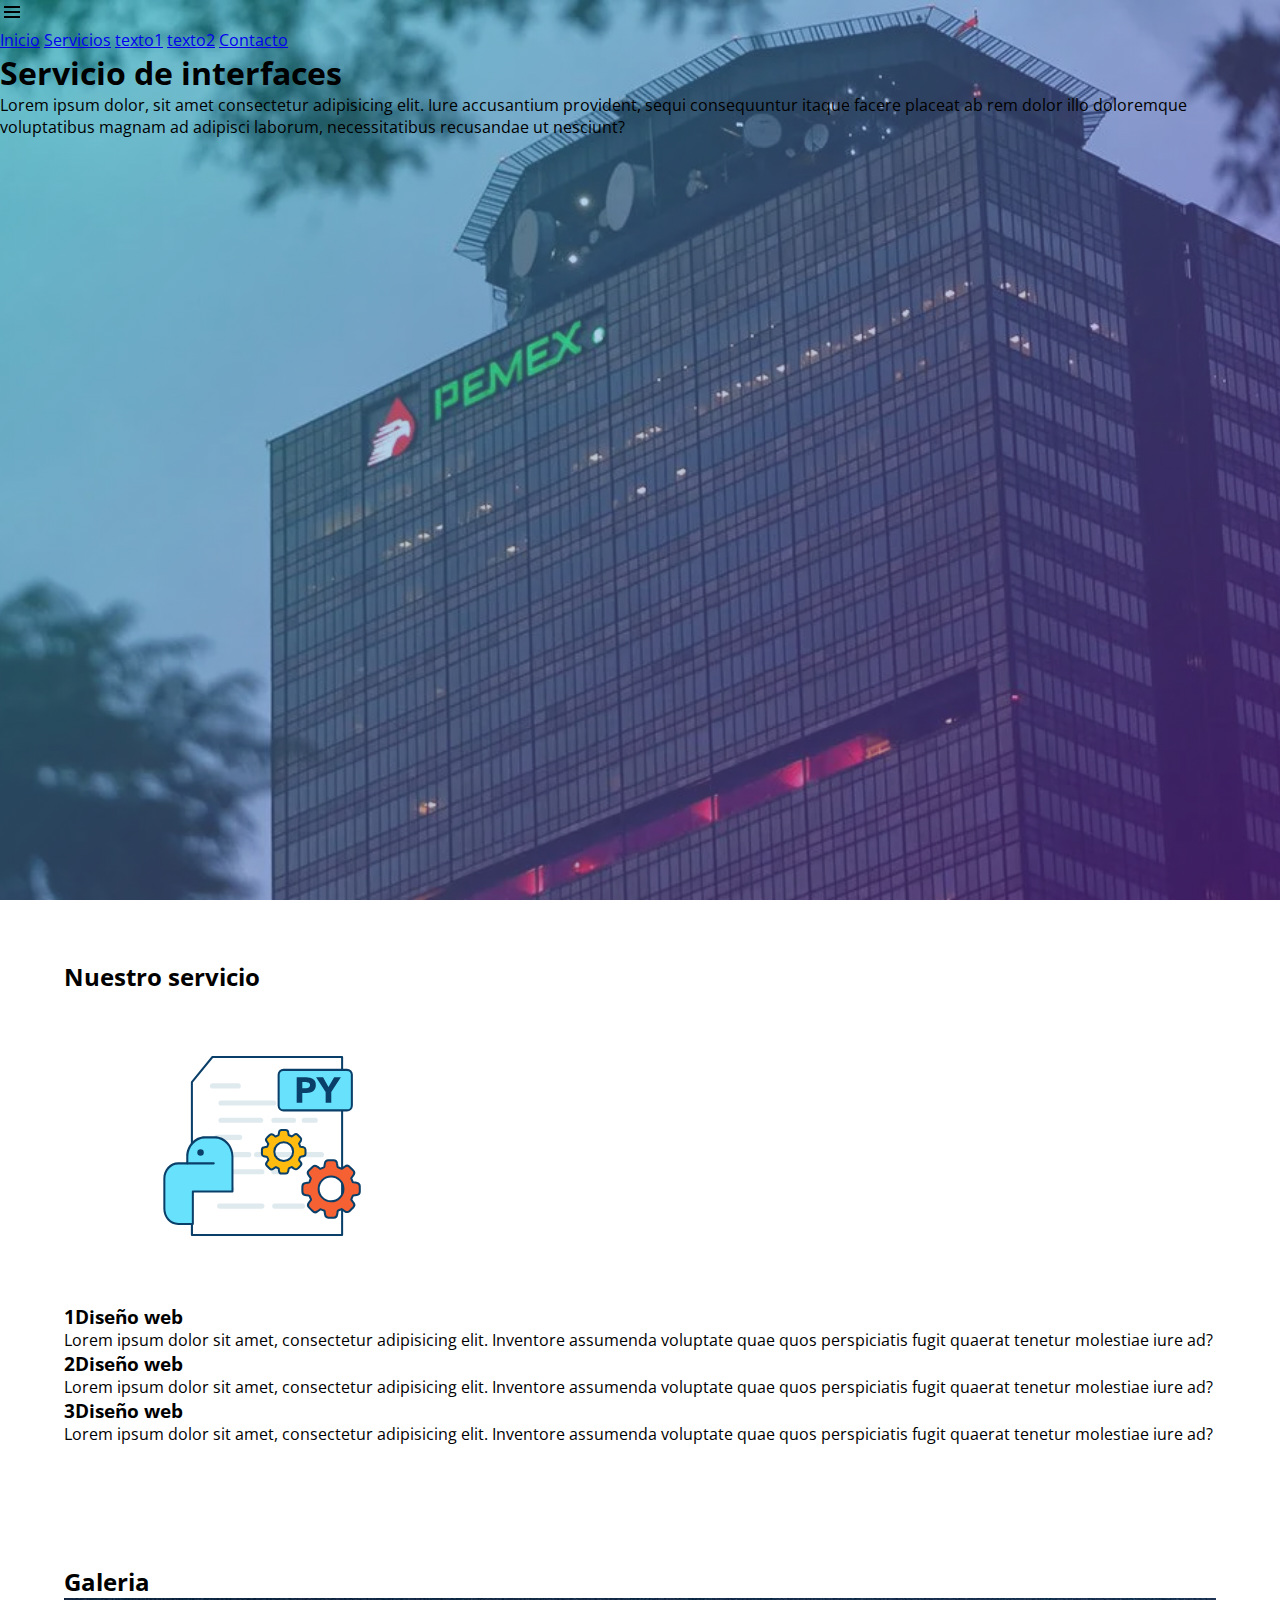
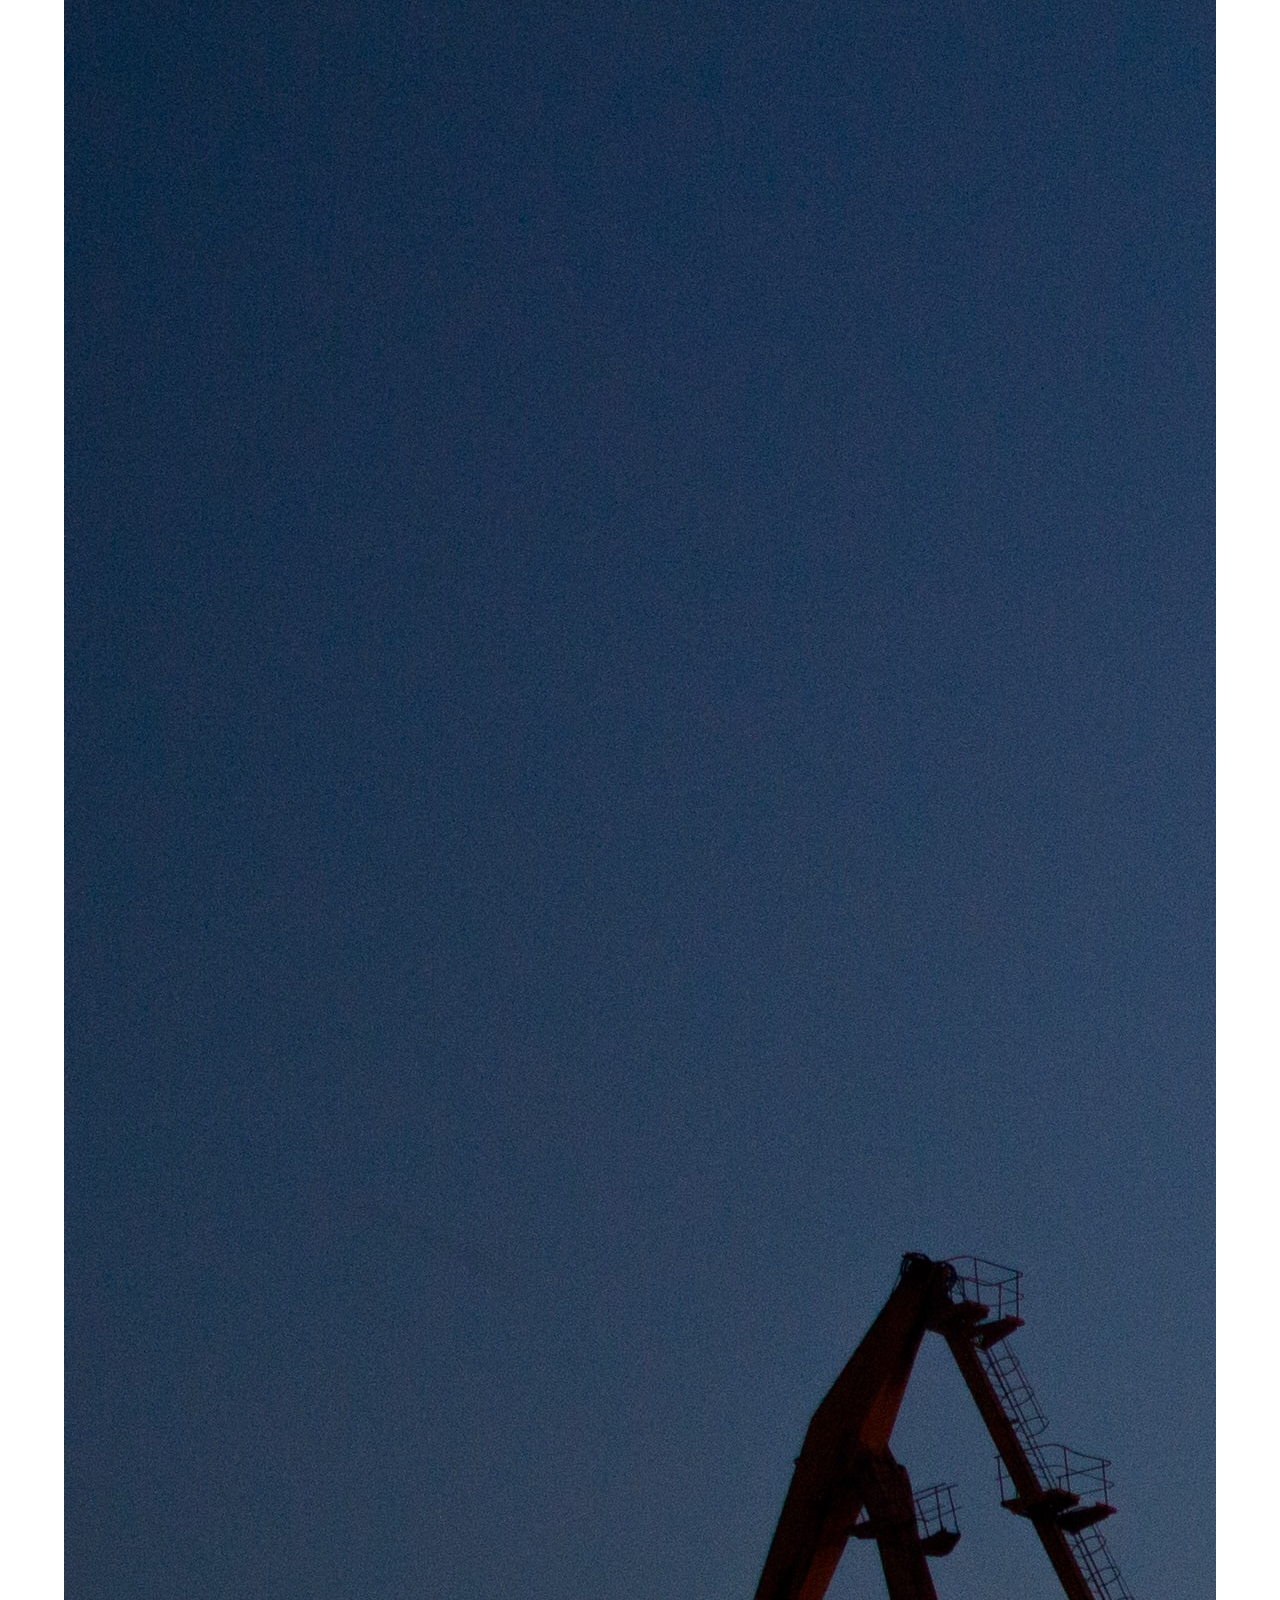
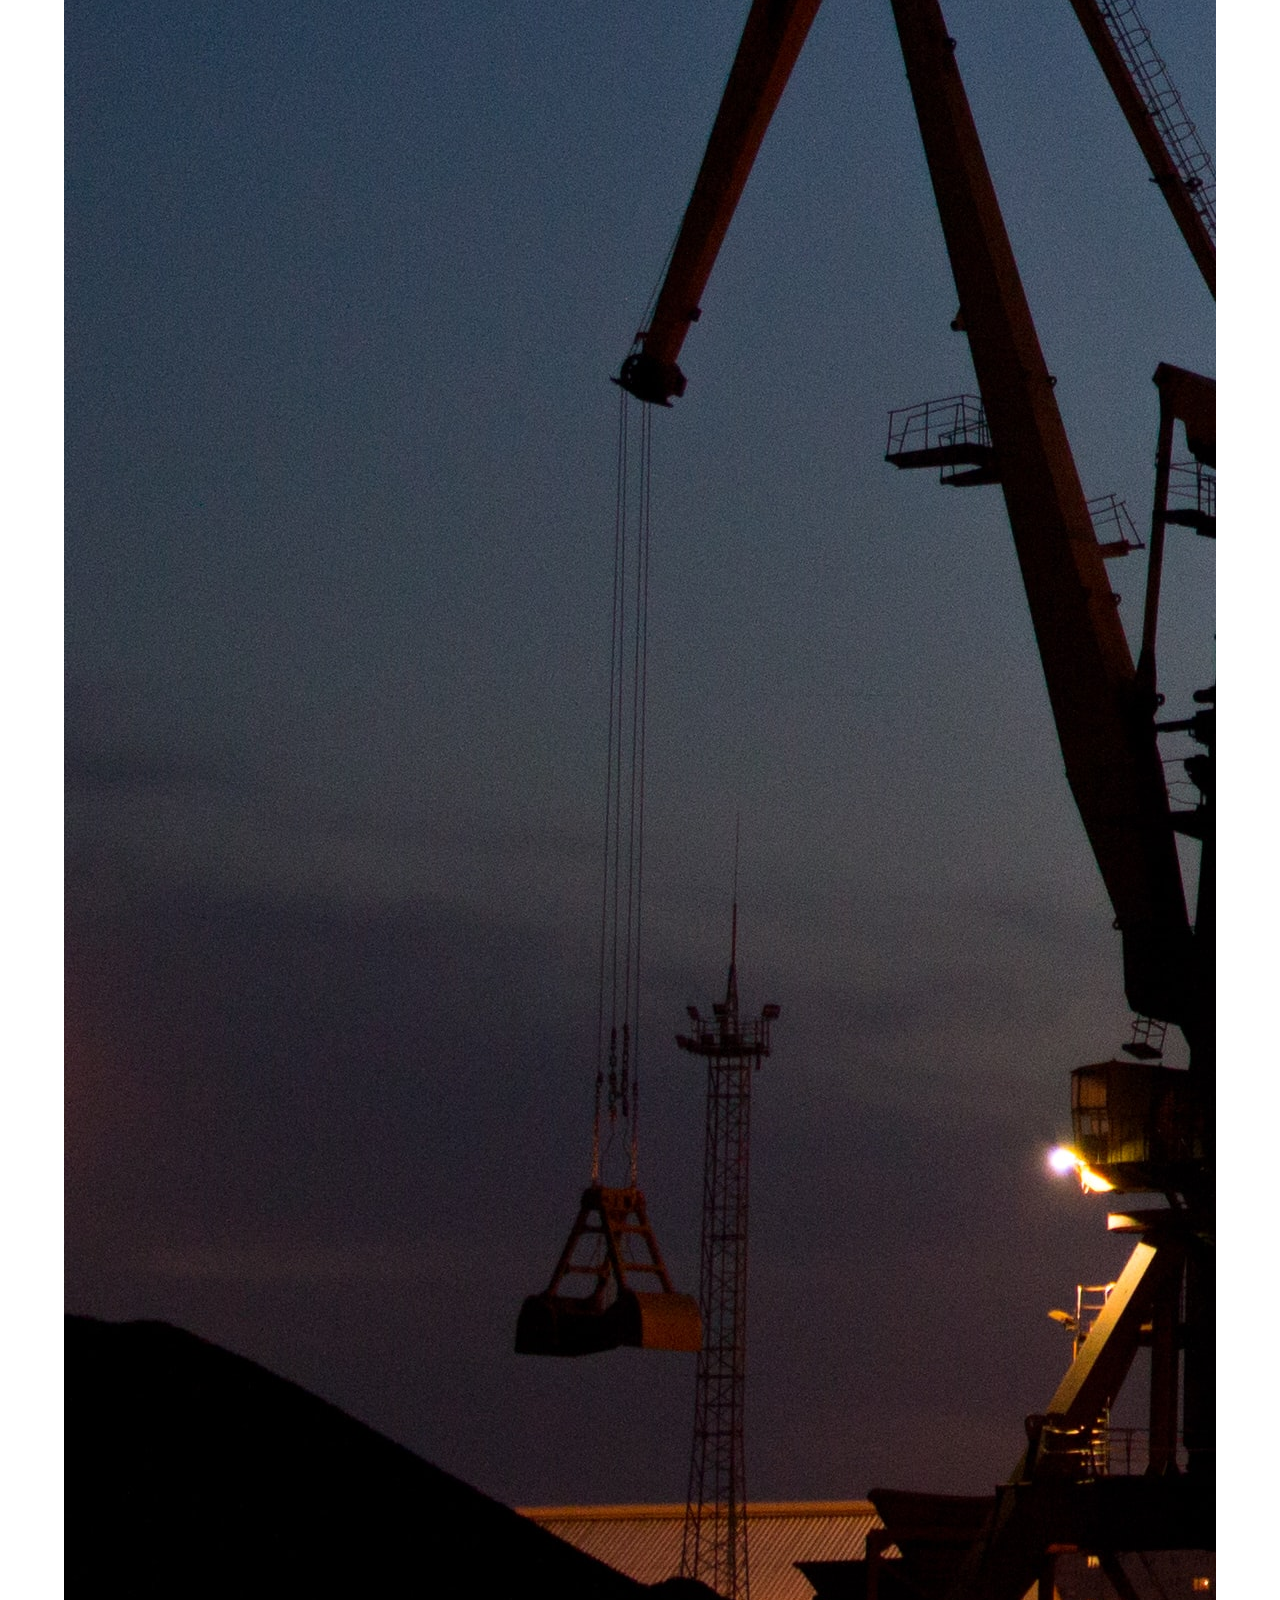
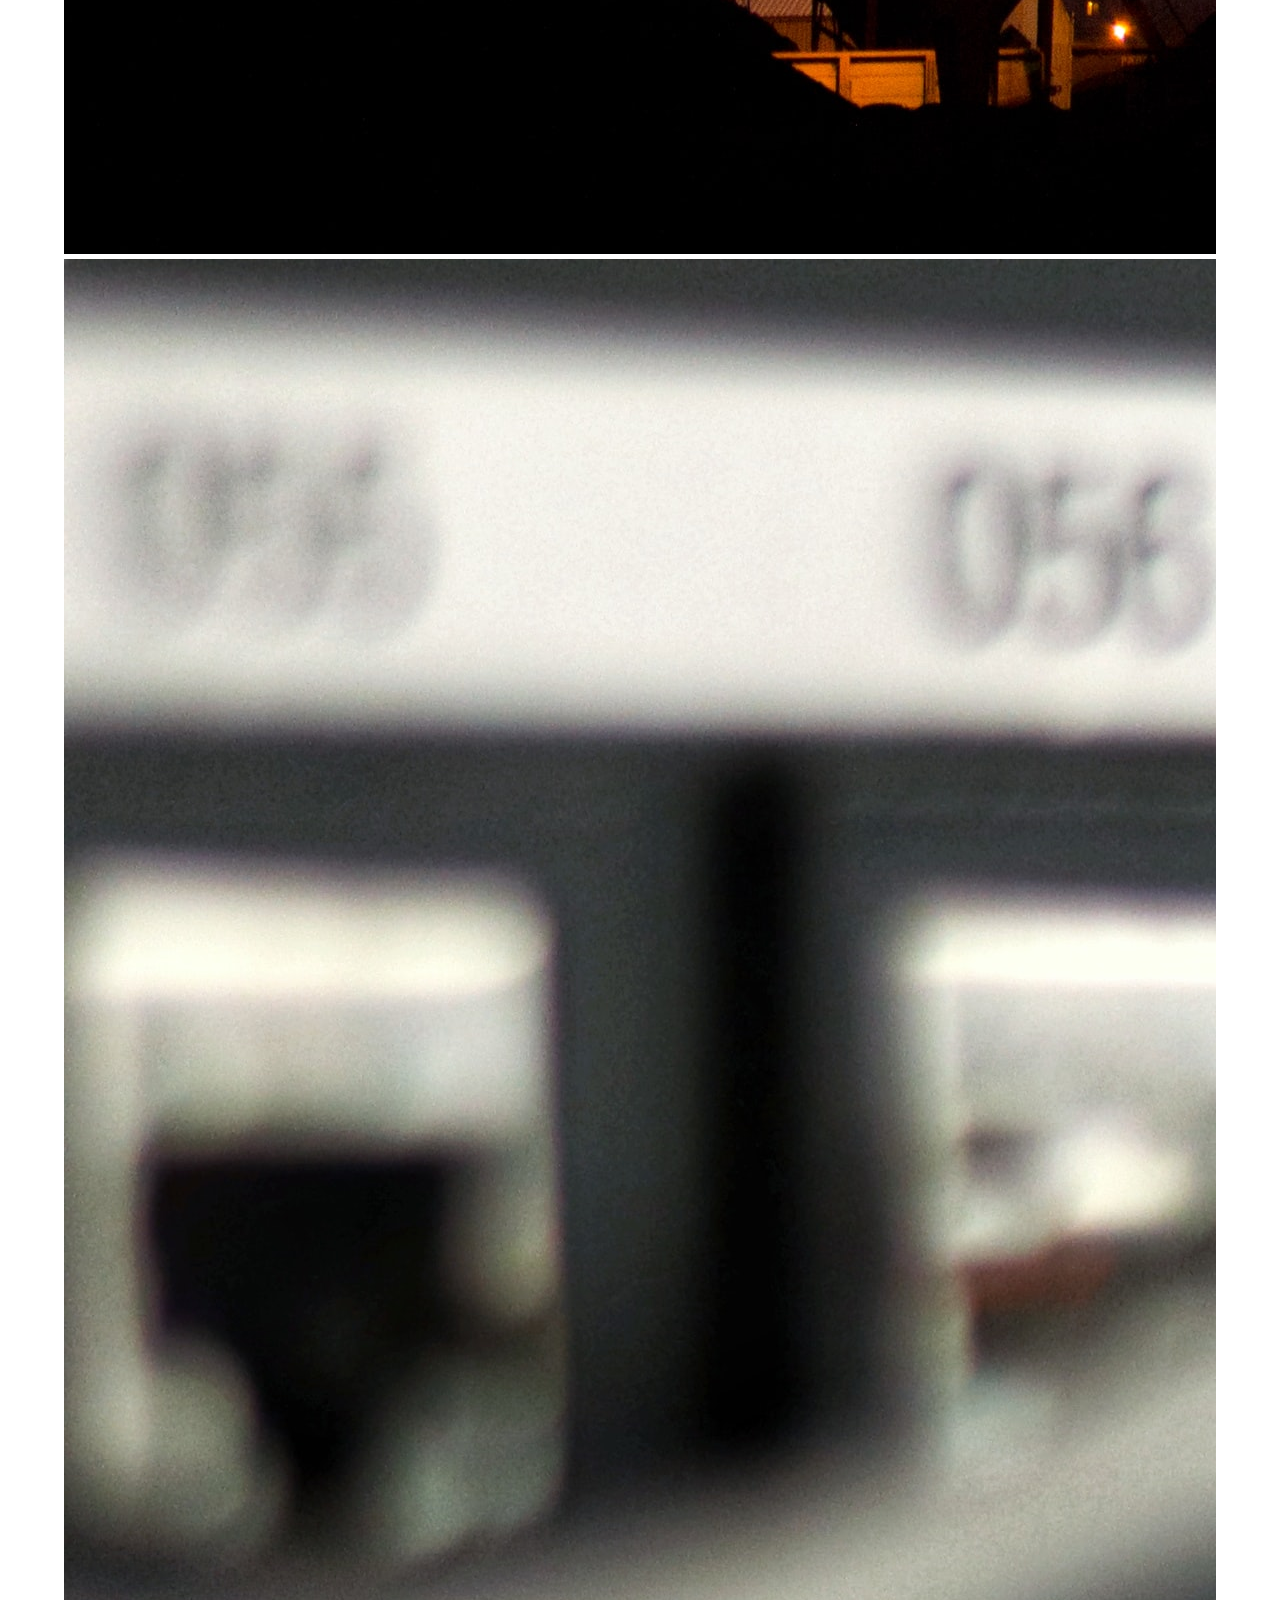
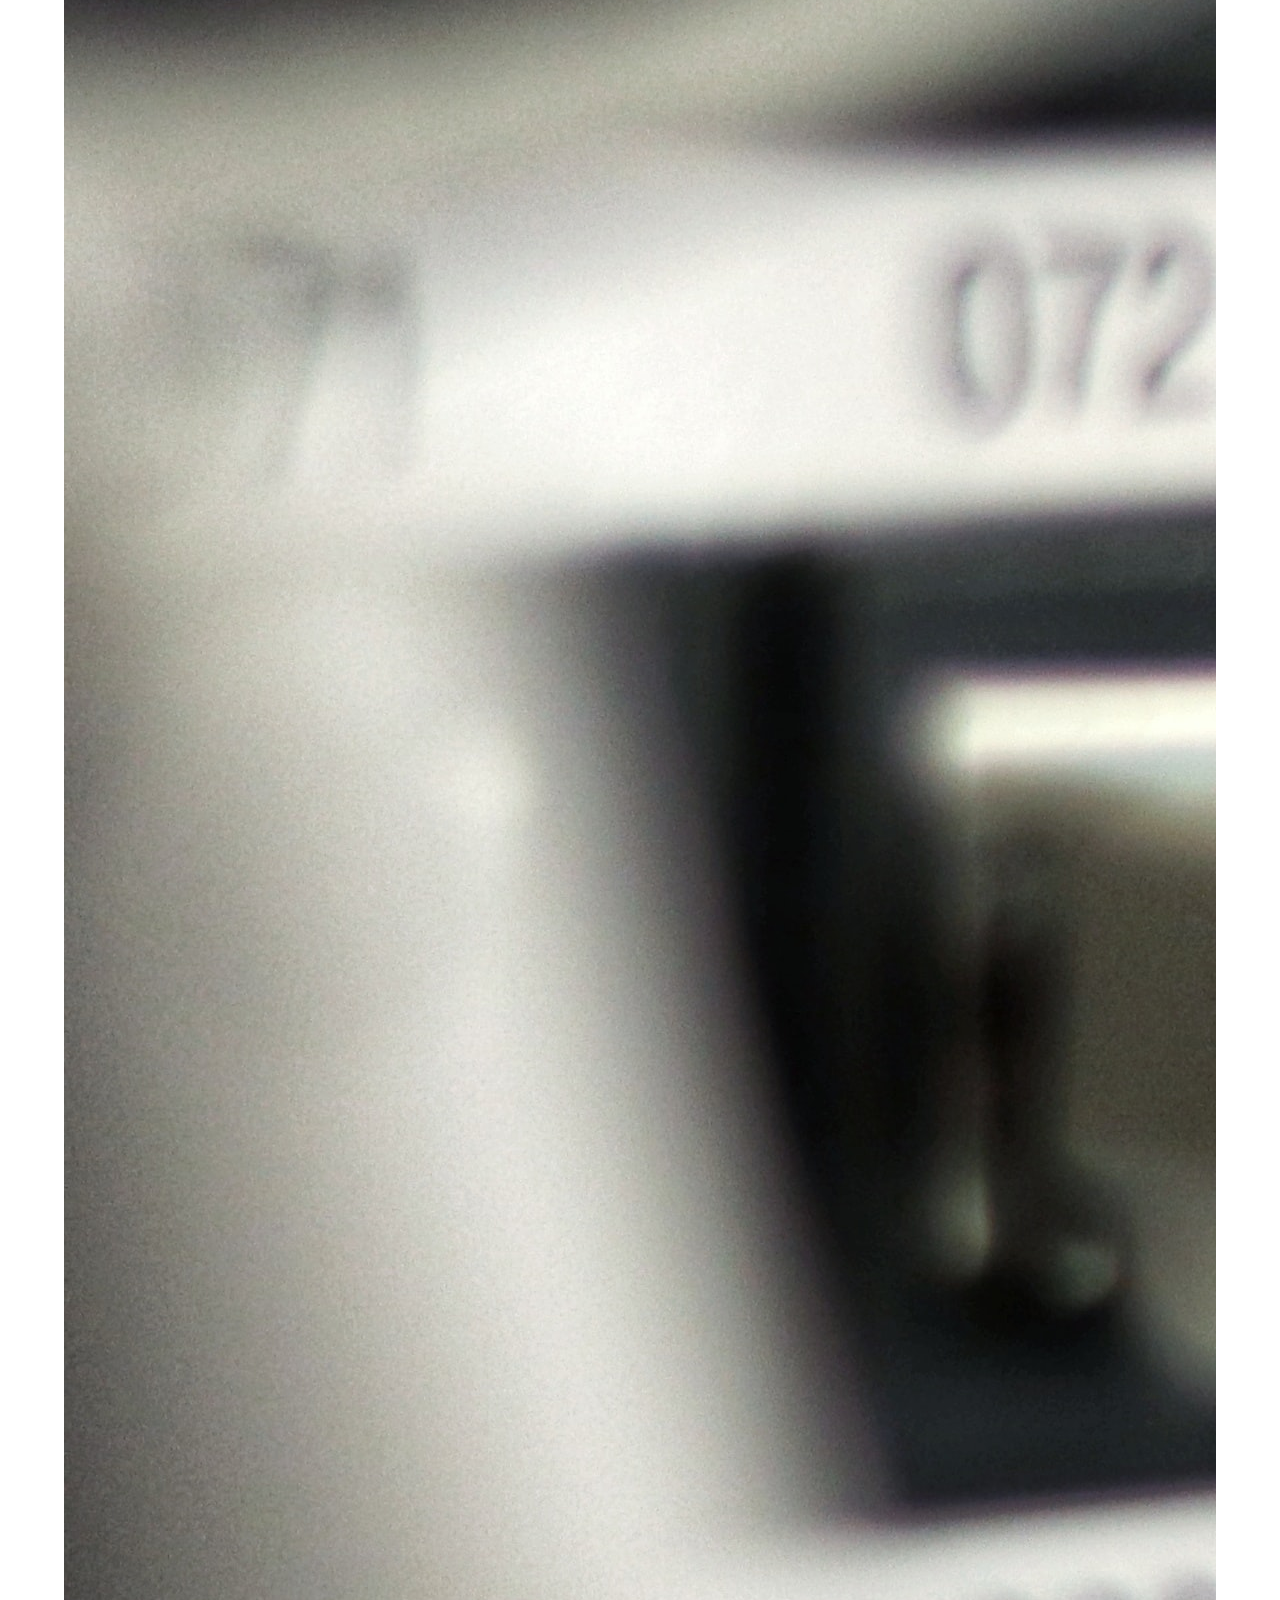
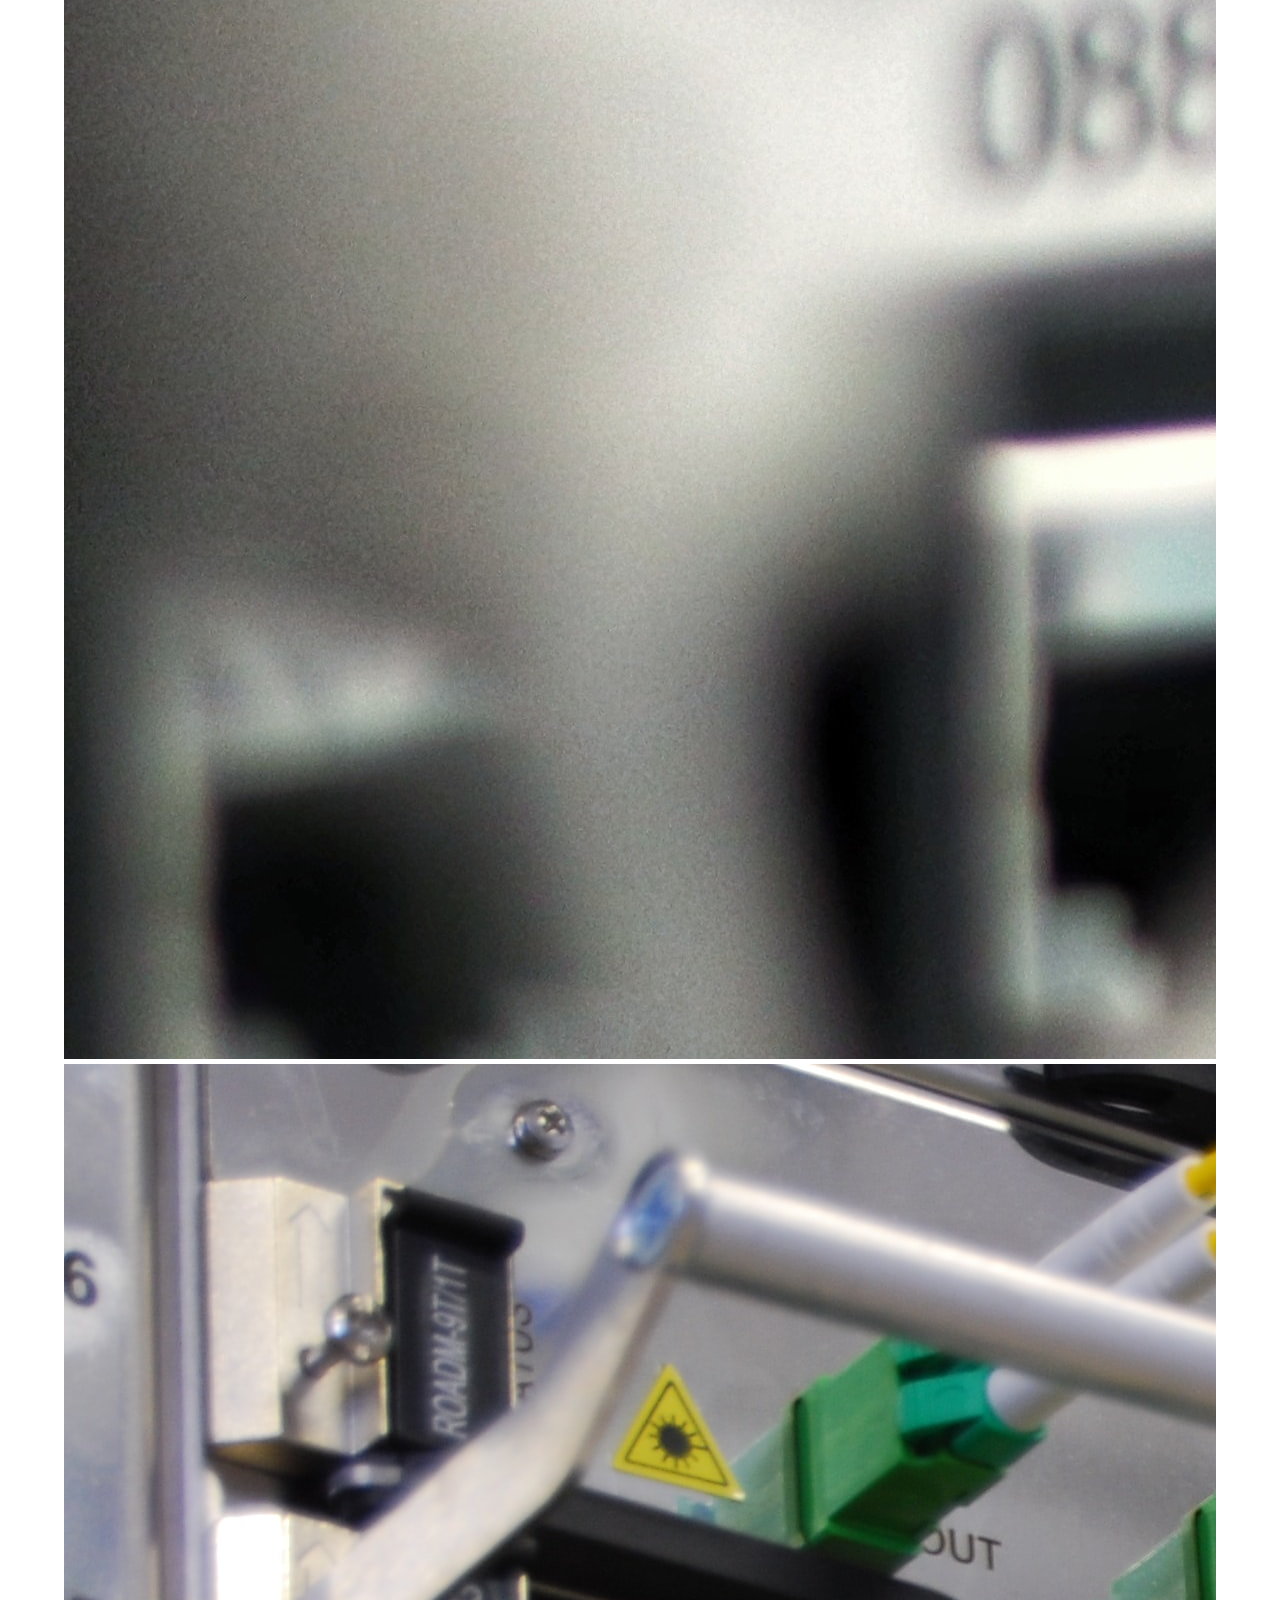
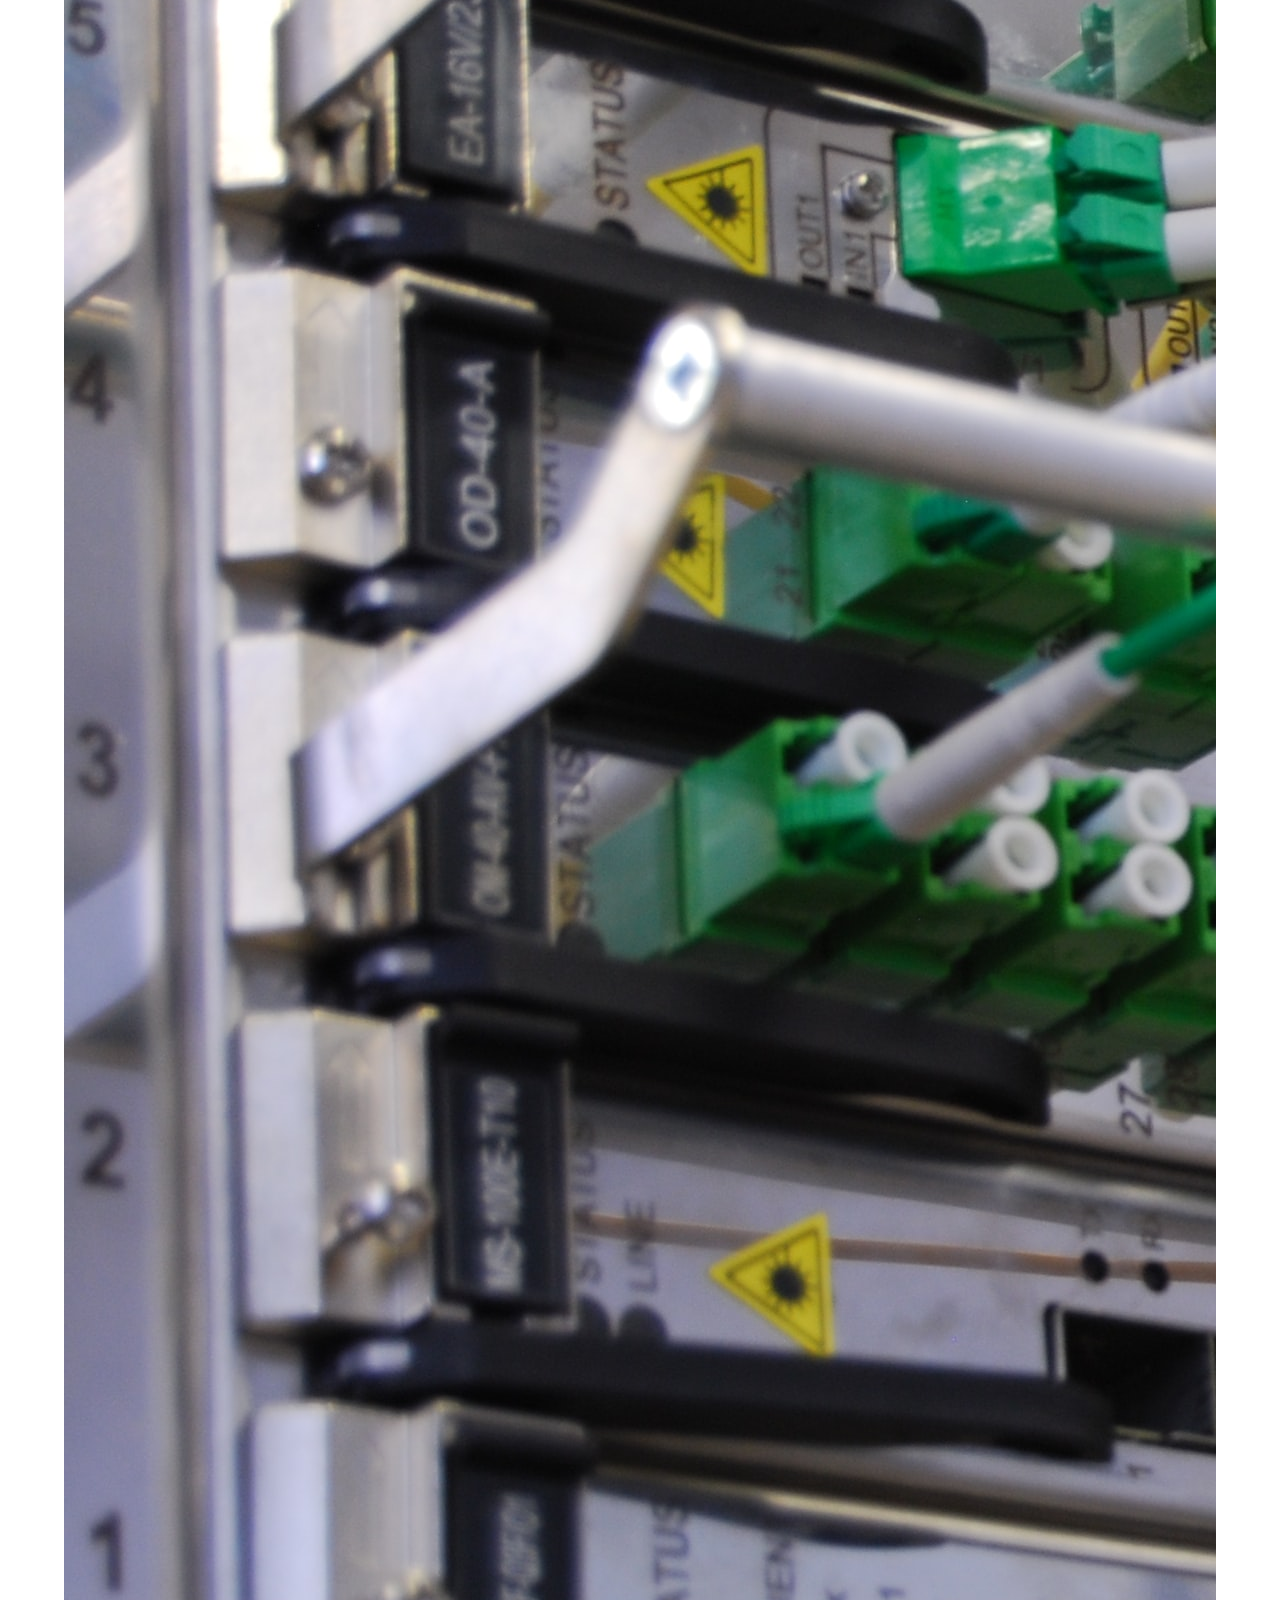
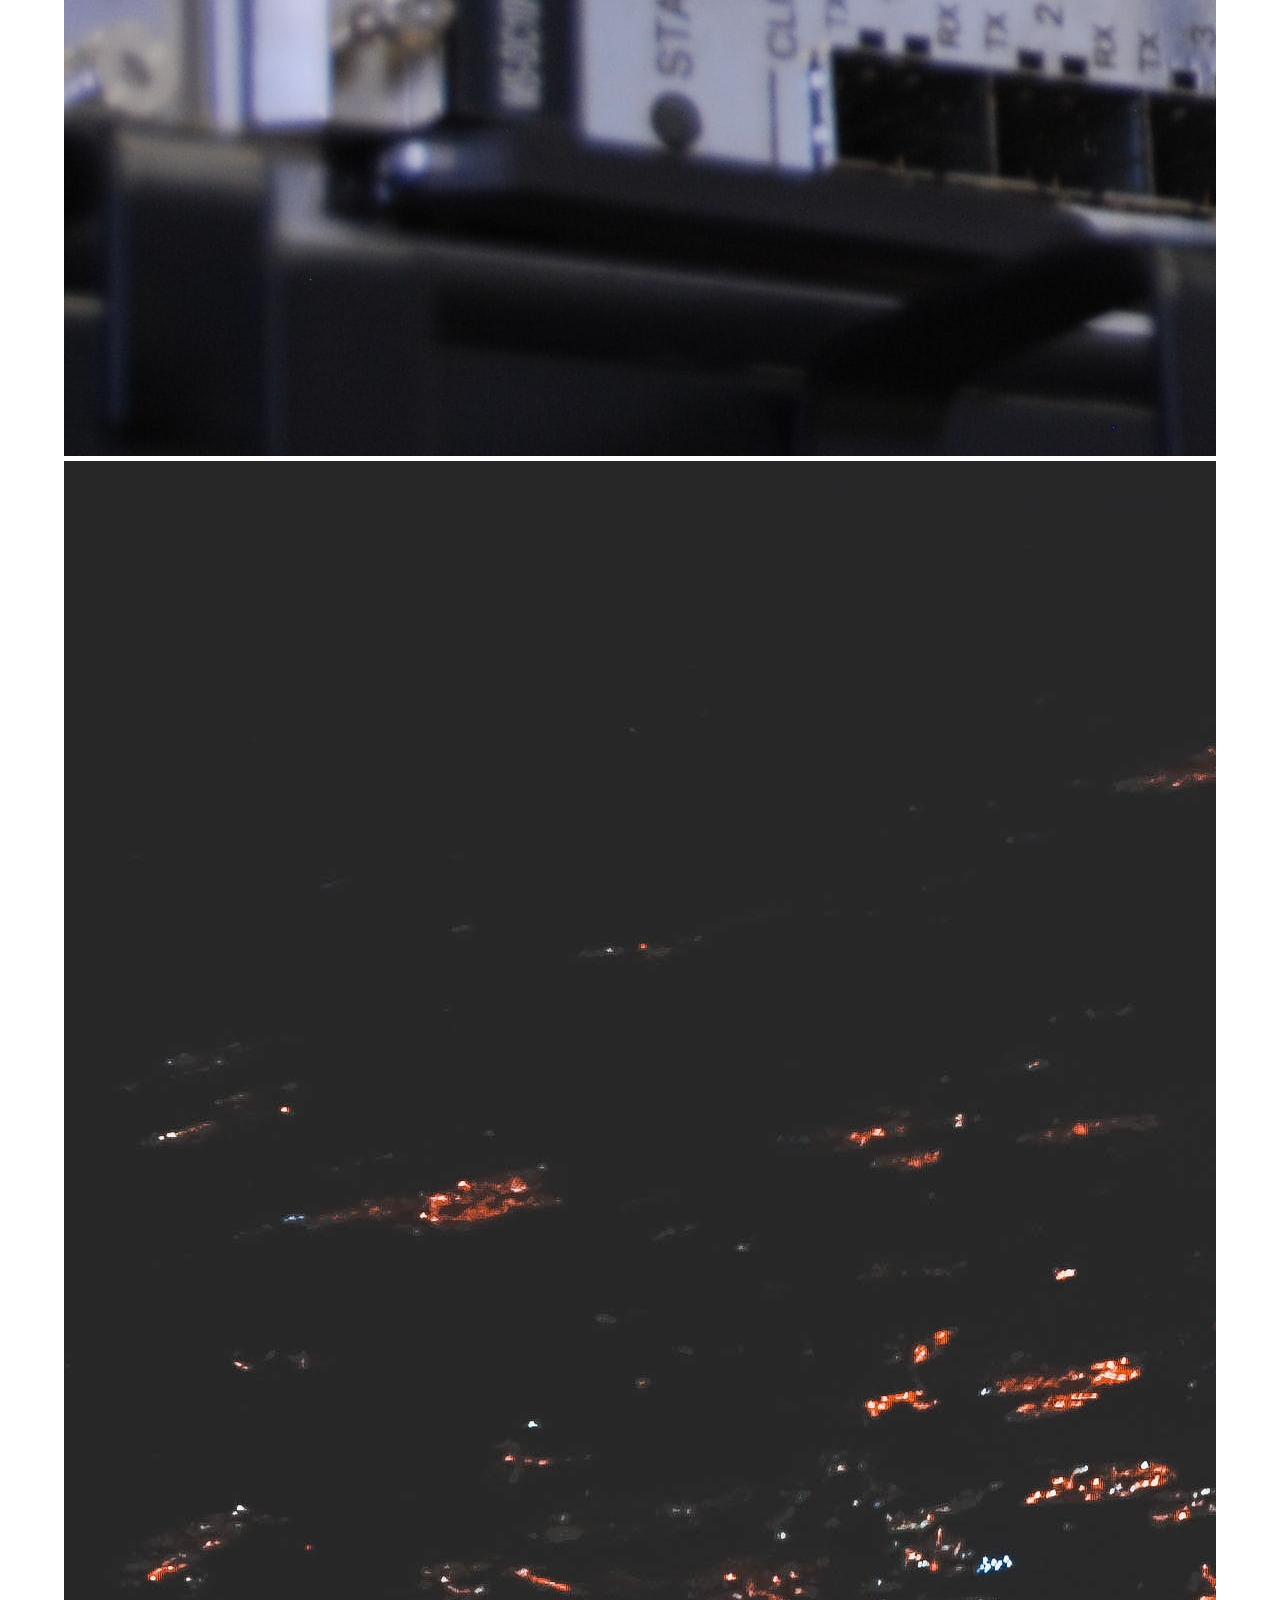
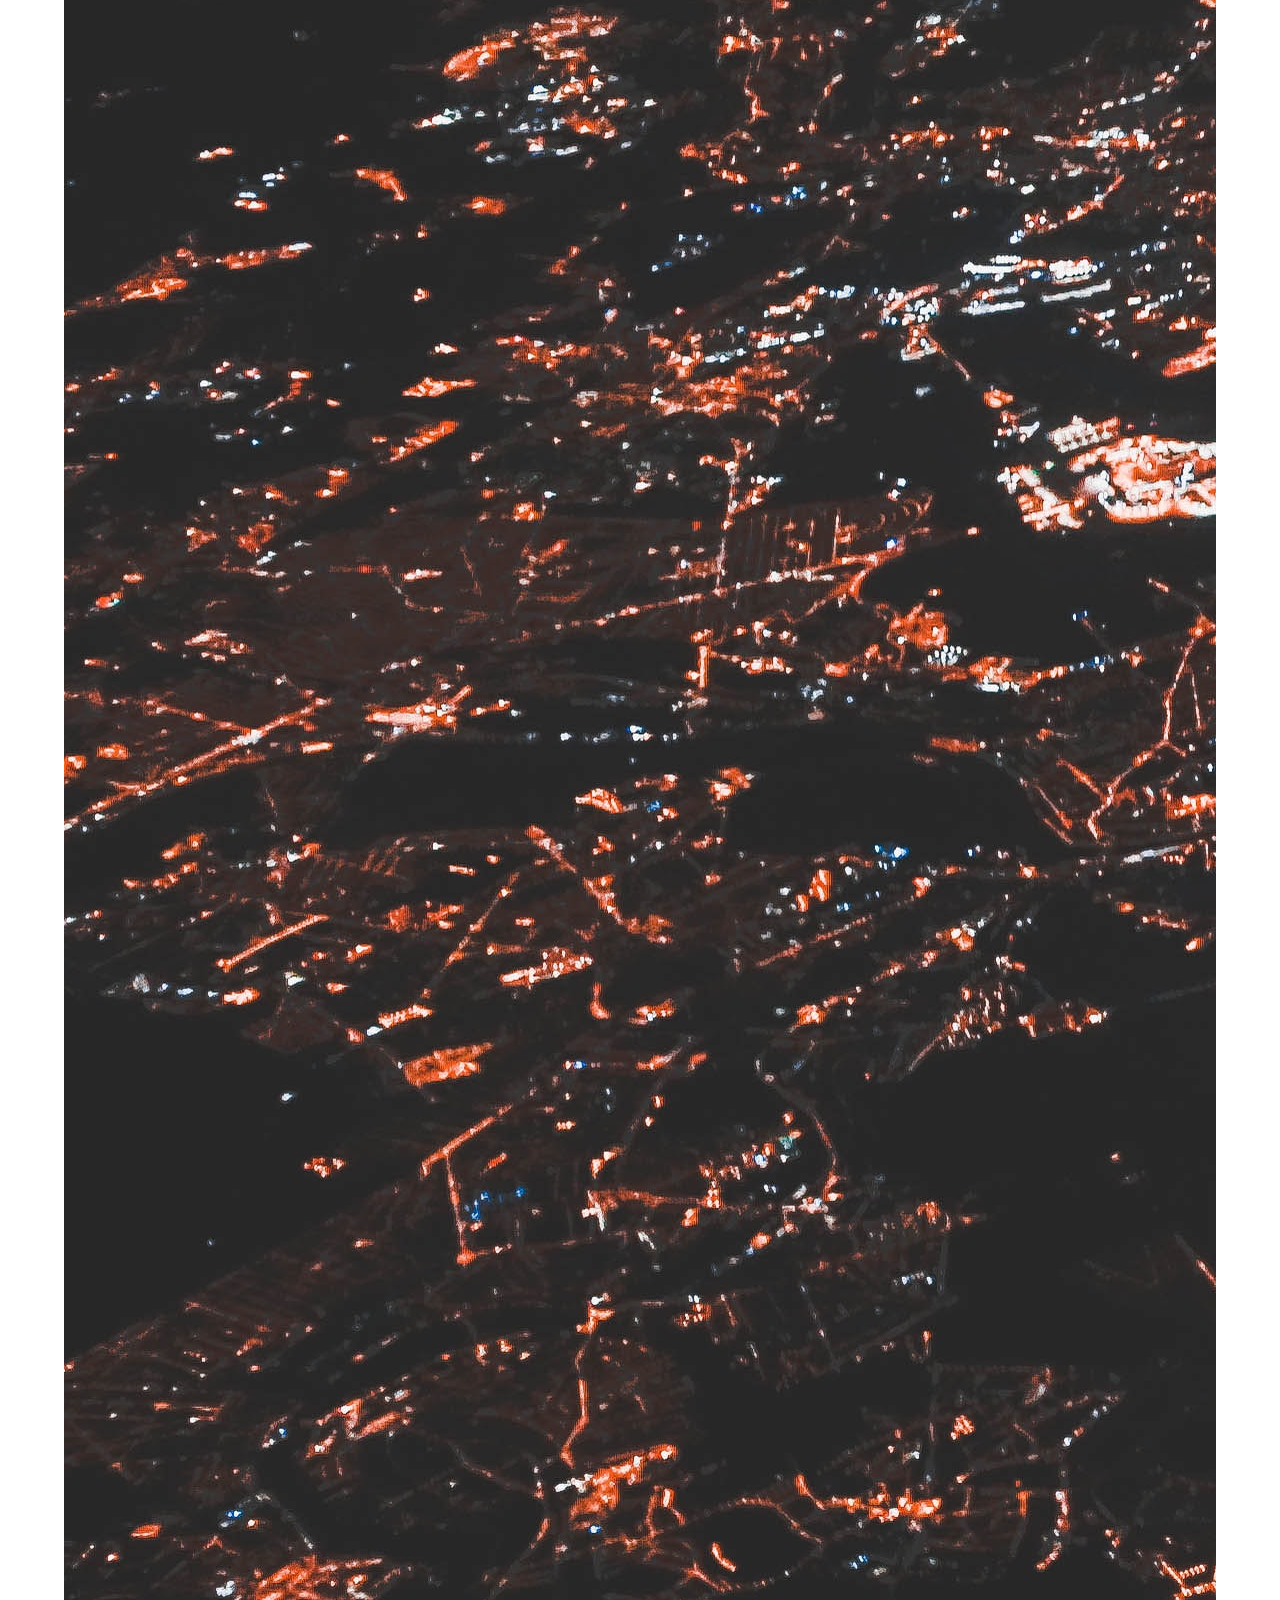
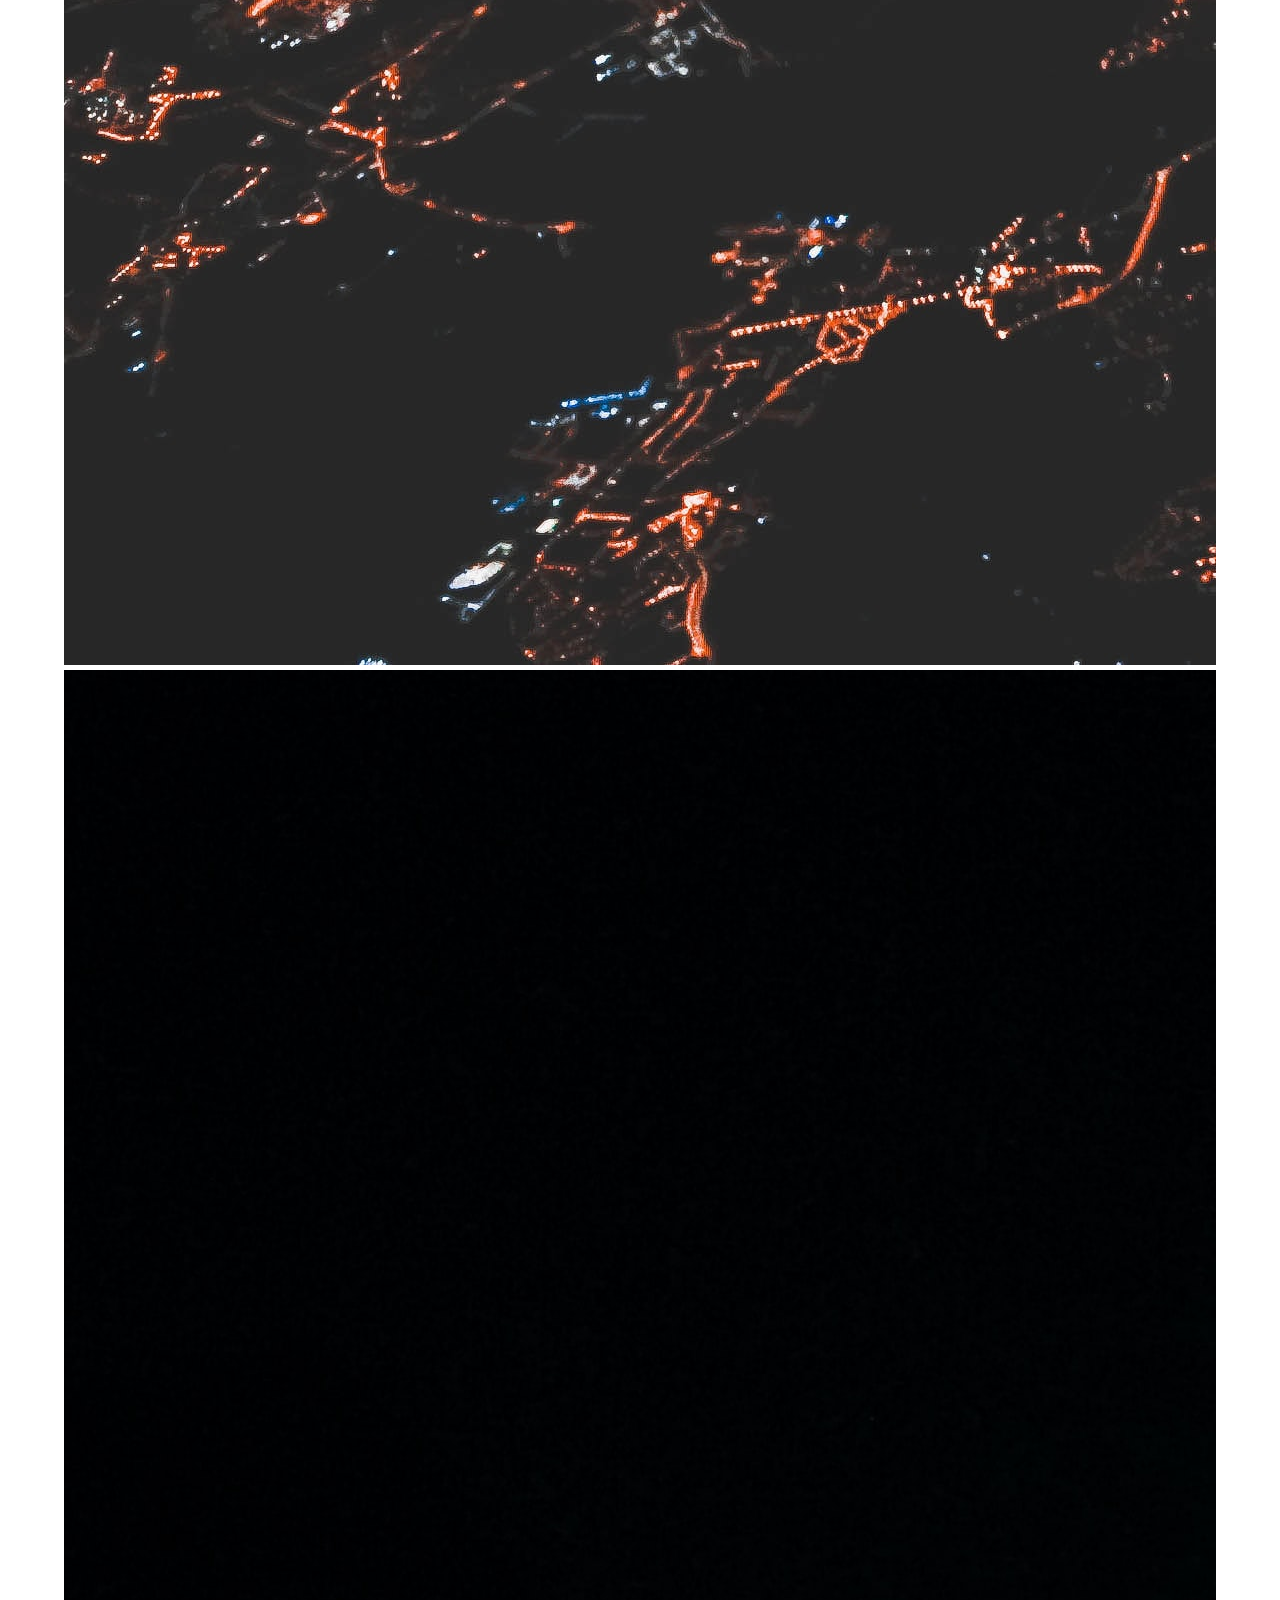
==== index.html @ 7a6789ec "Primer sprint" ====
<!DOCTYPE html>
<html lang="es">
<head>
    <meta charset="UTF-8">
    <meta http-equiv="X-UA-Compatible" content="IE=edge">
    <meta name="viewport" content="width=device-width, initial-scale=1.0">
    <title>Interfaces</title>
    <link rel="icon" href="/img/logo.png">
    <link rel="stylesheet" href="/css/style.css">
    <link href='https://unpkg.com/boxicons@2.1.2/css/boxicons.min.css' rel='stylesheet'>
    <link rel="preconnect" href="https://fonts.googleapis.com">
    <link rel="preconnect" href="https://fonts.gstatic.com" crossorigin>
    <link href="https://fonts.googleapis.com/css2?family=Open+Sans:wght@300;400;700&display=swap" rel="stylesheet">
</head>
<body>
    <header>
        <img src="img/menu.svg" alt="" class="menu">
        <nav class="menu-navegacion">
            <a href="#Inicio">Inicio</a>
            <a href="Servicios.html">Servicios</a>
            <a href="#texto1">texto1</a>
            <a href="#texto2">texto2</a>
            <a href="#Contacto">Contacto</a>
        </nav>
    <section class="contendor-section">
        <div class="contenedor-head">
            <h1>Servicio de interfaces</h1>
            <p>Lorem ipsum dolor, sit amet consectetur adipisicing elit. Iure accusantium provident, sequi consequuntur itaque facere placeat ab rem dolor illo doloremque voluptatibus magnam ad adipisci laborum, necessitatibus recusandae ut nesciunt?</p>
        </div>
    </section>
    </header>
    <main>
        <section class="services contenedor" id="servicio">
            <h2 class="subtitulo"> Nuestro servicio</h2>
            <div class="contenedor-servicio">
                <img src="img/Python_isom.svg" alt="">
                <div class="Python_isom">

                    <div class="service">
                        <h3 class="n-service"><span class="number">1</span>Diseño web</h3>
                        <p>Lorem ipsum dolor sit amet, consectetur adipisicing elit.
                            Inventore assumenda voluptate quae quos perspiciatis fugit
                            quaerat tenetur molestiae iure ad?</p>
                    
                    <div class="service">
                        <h3 class="n-service"><span class="number">2</span>Diseño web</h3>
                        <p>Lorem ipsum dolor sit amet, consectetur adipisicing elit.
                            Inventore assumenda voluptate quae quos perspiciatis fugit
                            quaerat tenetur molestiae iure ad?</p>
                            
                    <div class="service">
                        <h3 class="n-service"><span class="number">3</span>Diseño web</h3>
                        <p>Lorem ipsum dolor sit amet, consectetur adipisicing elit.
                            Inventore assumenda voluptate quae quos perspiciatis fugit
                            quaerat tenetur molestiae iure ad?</p>
                            
                    </div>
                </div>
            </div>
        </section>

        <section class="gallery" id="portafolio">
            <div class="contenedor">
                <h2 class="subtitulo">Galeria</h2>
                <div class="contenedor-galeria">
                    <img src="img/uno.jpg" alt="" class="img-galeria">
                    <img src="img/dos.jpg" alt="" class="img-galeria">
                    <img src="img/tres.jpg" alt="" class="img-galeria">
                    <img src="img/cuatro.jpg" alt="" class="img-galeria">
                    <img src="img/cinco.jpg" alt="" class="img-galeria">
                    <img src="img/seis.jpg" alt="" class="img-galeria">
                </div>
            </div>
        </section>
        
        <!--section class="imagen-light">
            <img src="img/Close.svg" alt="" class="close">
            <img src="" alt="" class="agregar imagen">

        </section-->

        <section class="contenedor" id="texto1">
            <h2 class="subtitulo">Lenguajes de programación:</h2>
            <div class="cont-texto1">
                <img src="img/Javascript_isom.svg" alt="">
                <h3 class="n-expert">Javascript</h3>
            </div>
            <div class="cont-texto1">
                <img src="img/Java_isom.svg" alt="">
                <h3 class="n-expert">Java</h3>
            </div>
            <div class="cont-texto1">
                <img src="img/HTML-isom.svg" alt="">
                <h3 class="n-expert"></h3>
            </div>
        </section>
    </main>
    <footer id="contacto">
        <div class="contenedor footer-content">
            <div class="contac-us">
                <h2 class="brand">Contacto</h2>
                <p>Redes sociales</p>
            </div>

            <div class="redes-sociales">
                <a href="./" class="redes-sociales-iconos">
                    <i class="bx bxl-facebook"></i>
                </a>

                <a href="./" class="redes-sociales-iconos">
                    <i class="bx bxl-twitter"></i>
                </a>
                
                <a href="./" class="redes-sociales-iconos">
                    <i class="bx bxl-instagram"></i>
                </a>
                
            </div>
        </div>
    </footer>

    <script src="js/menu.js"></script>
    <script src="">js/lightbox.js</script>
    
    
</body>
</html>
---- css/style.css ----
*{
    margin: 0;
    padding: 0;
    box-sizing: border-box;
}

body{
    font-family: 'Open Sans', sans-serif;
}

.contenedor{
    width: 90%;
    max-width: 1200px;
    overflow: hidden;
    margin: auto;
    padding: 60px 0;
}

header{
    height: 100vh;
    background-image: linear-gradient(-225deg, rgba(44, 216, 213, 0.494) 0%, rgba(107, 141, 214, 0.424) 48%, rgba(143, 55, 215, 0.438) 100%),
     url(../img/Torre_pemex.jpg);
    background-repeat: no-repeat;
    background-size: cover;
    background-attachment: fixed;
    background-position: center;
}

.head{
    padding: 0;
    height: 100%;
    display: flex;
    flex-direction: column;
    
}
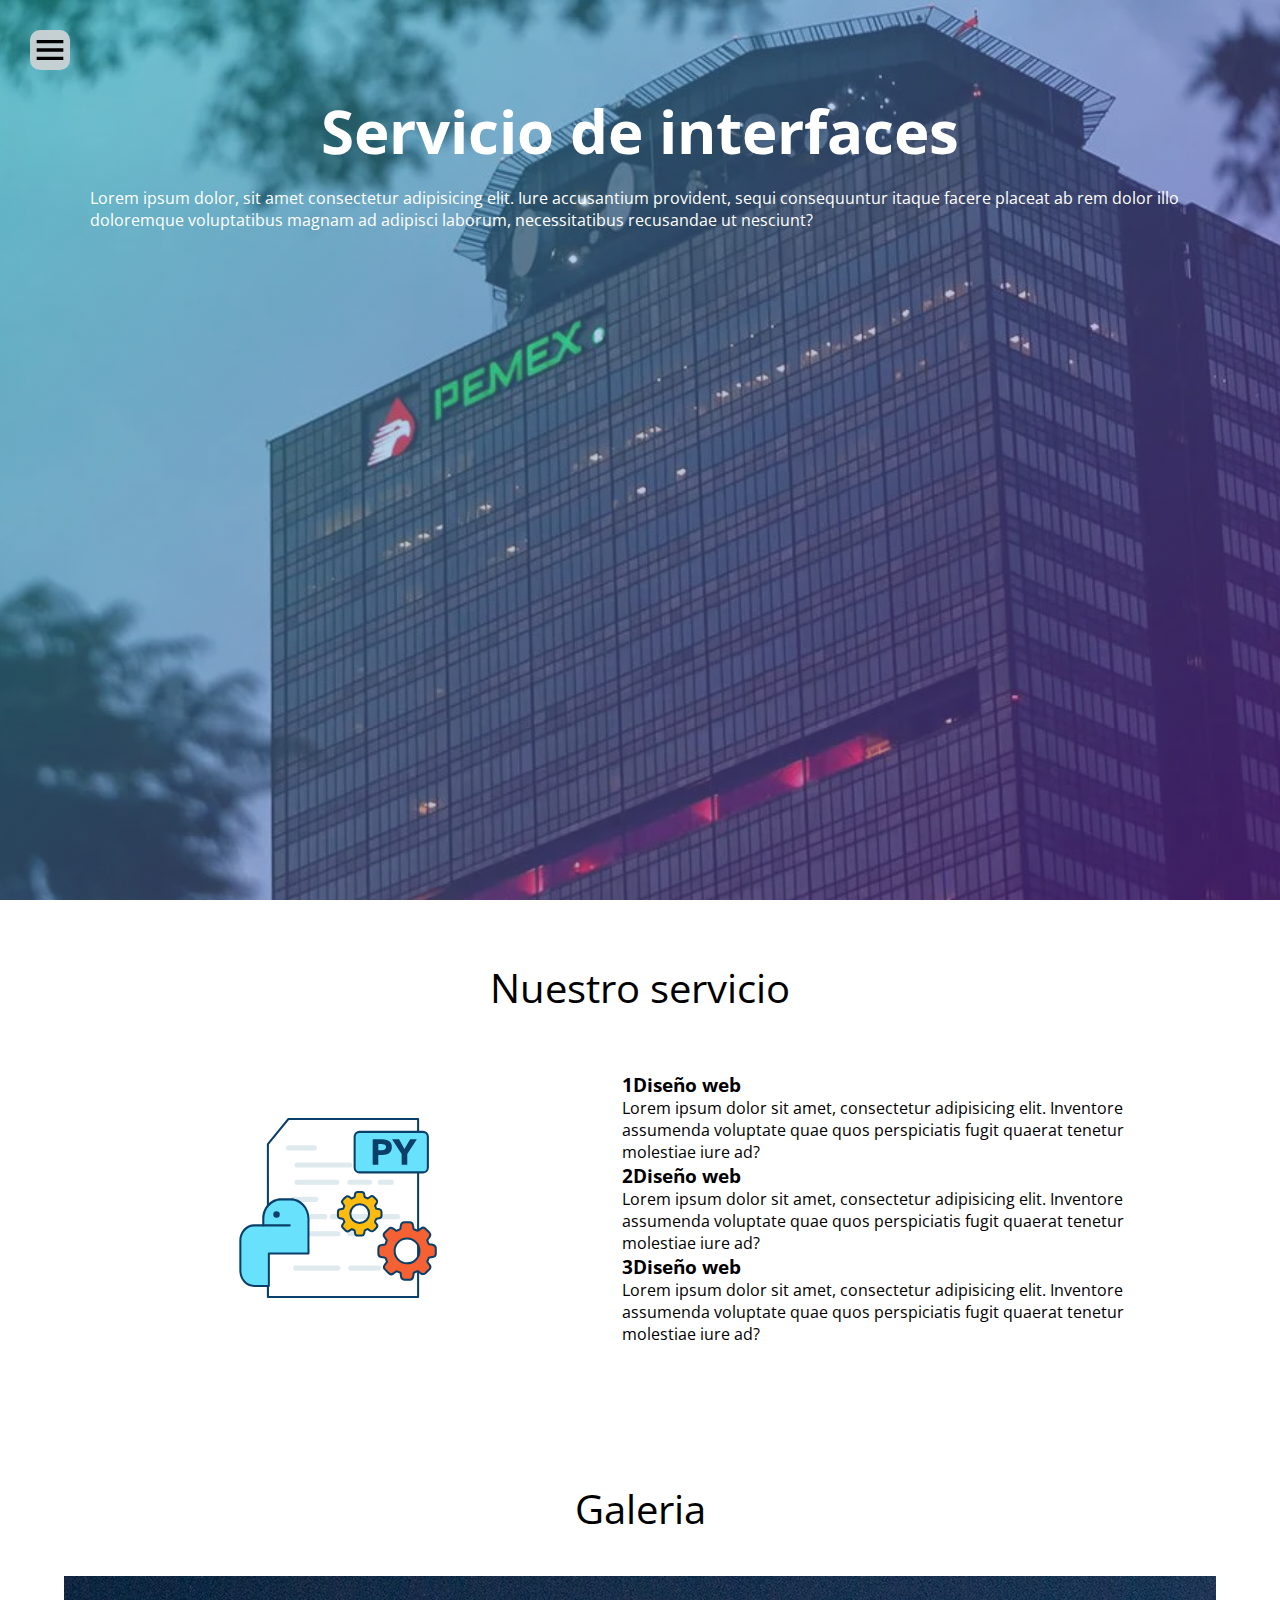
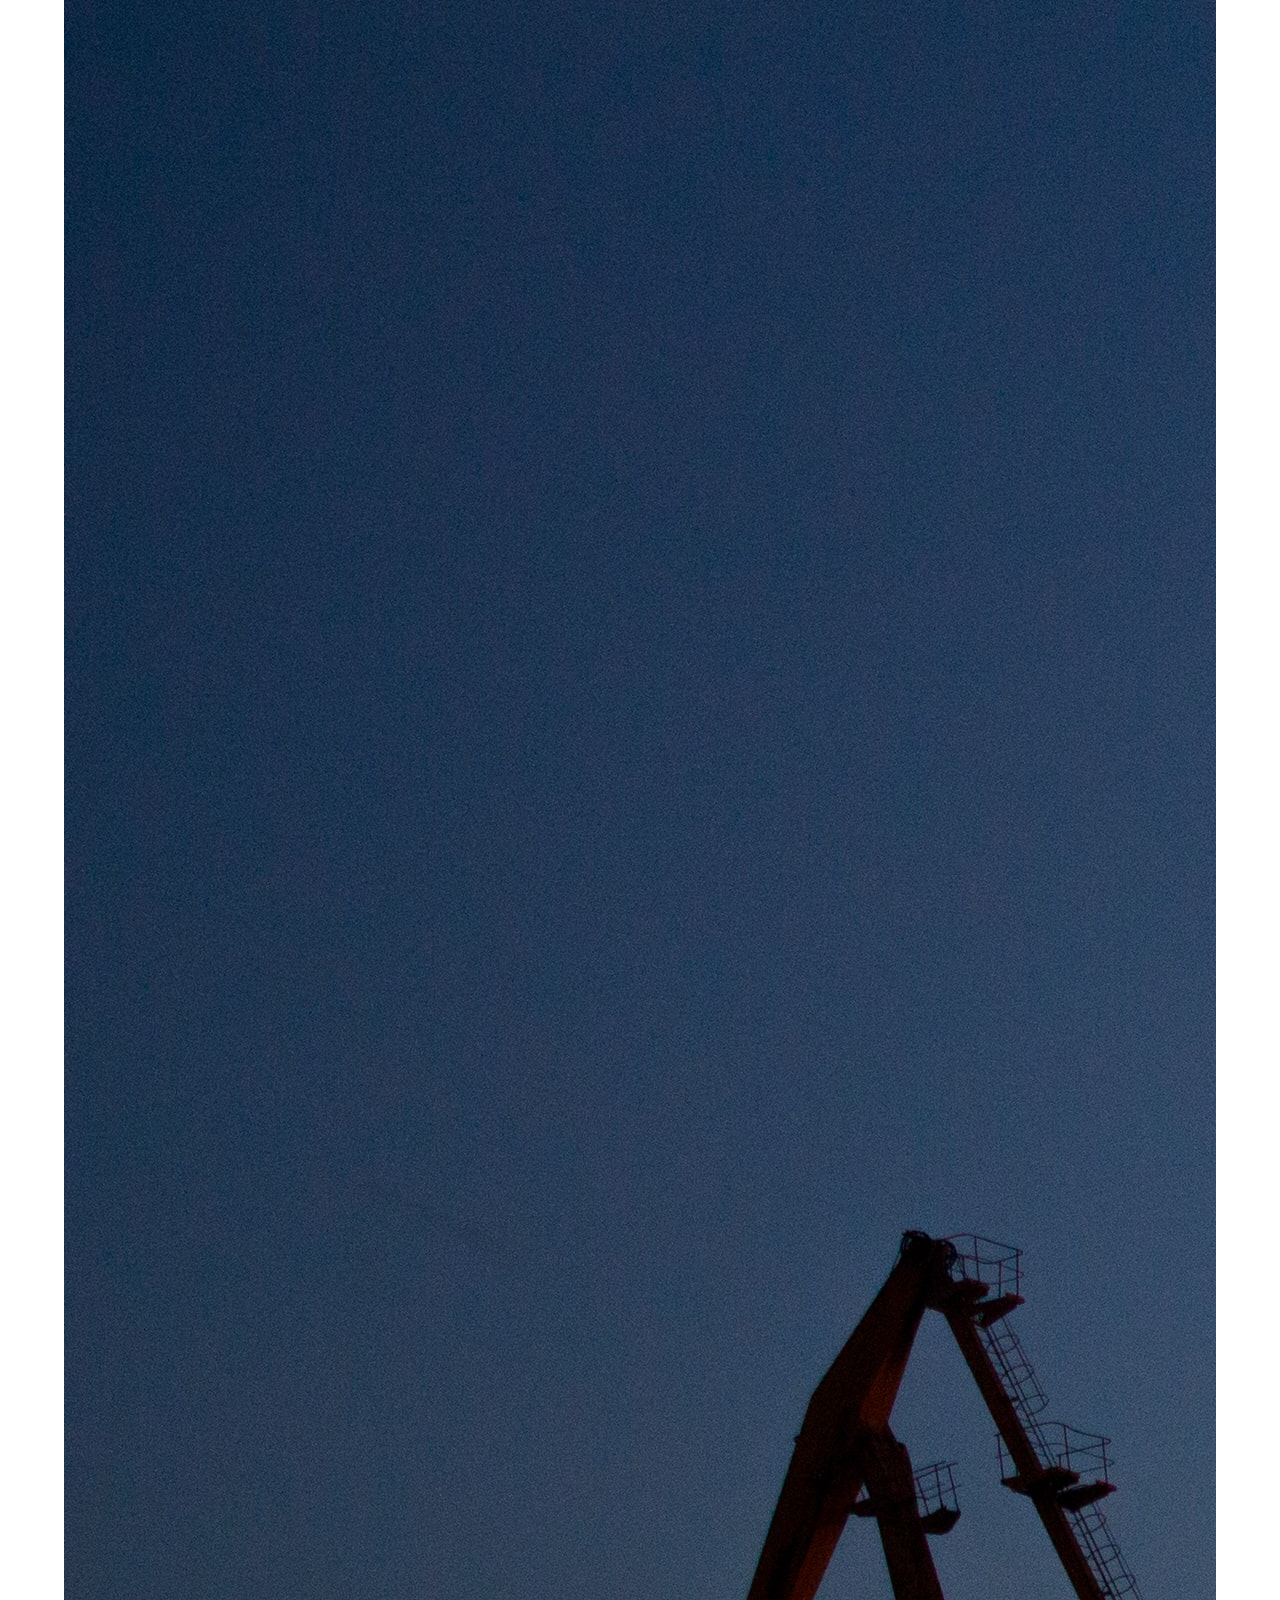
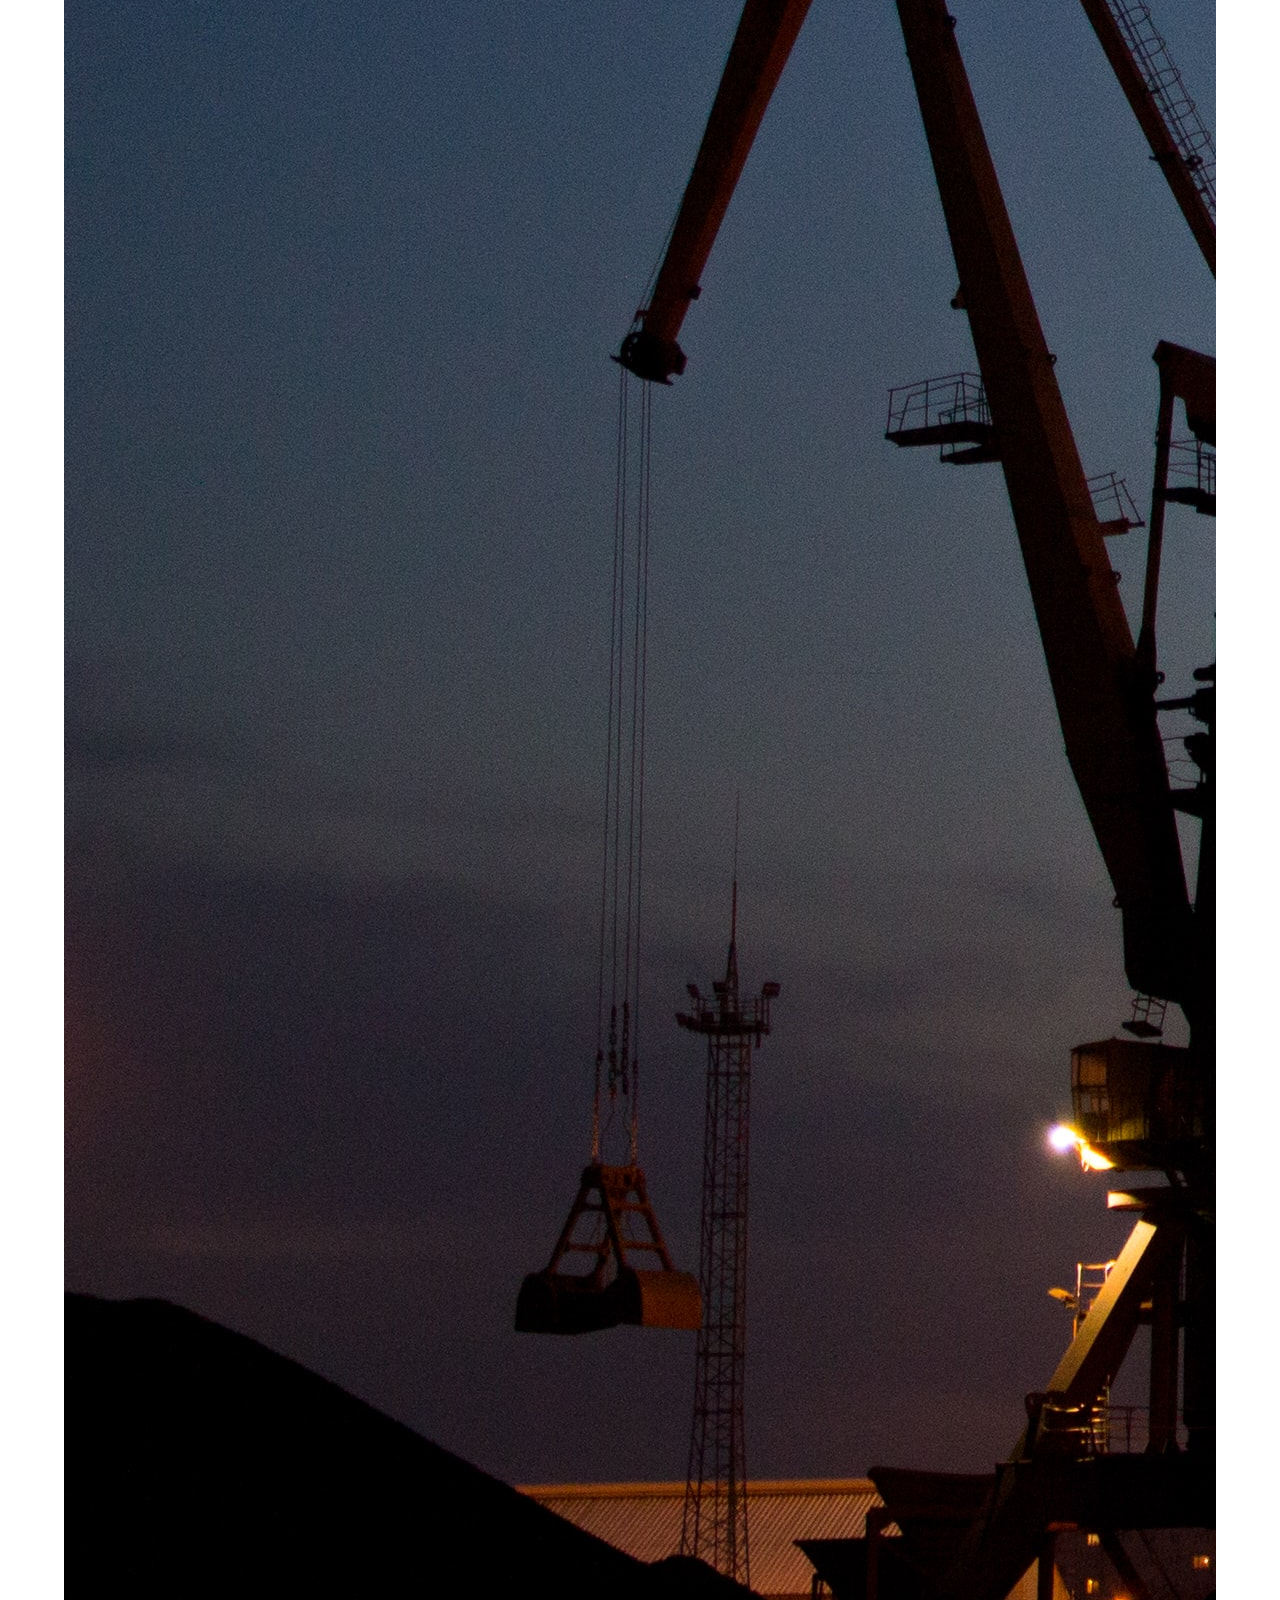
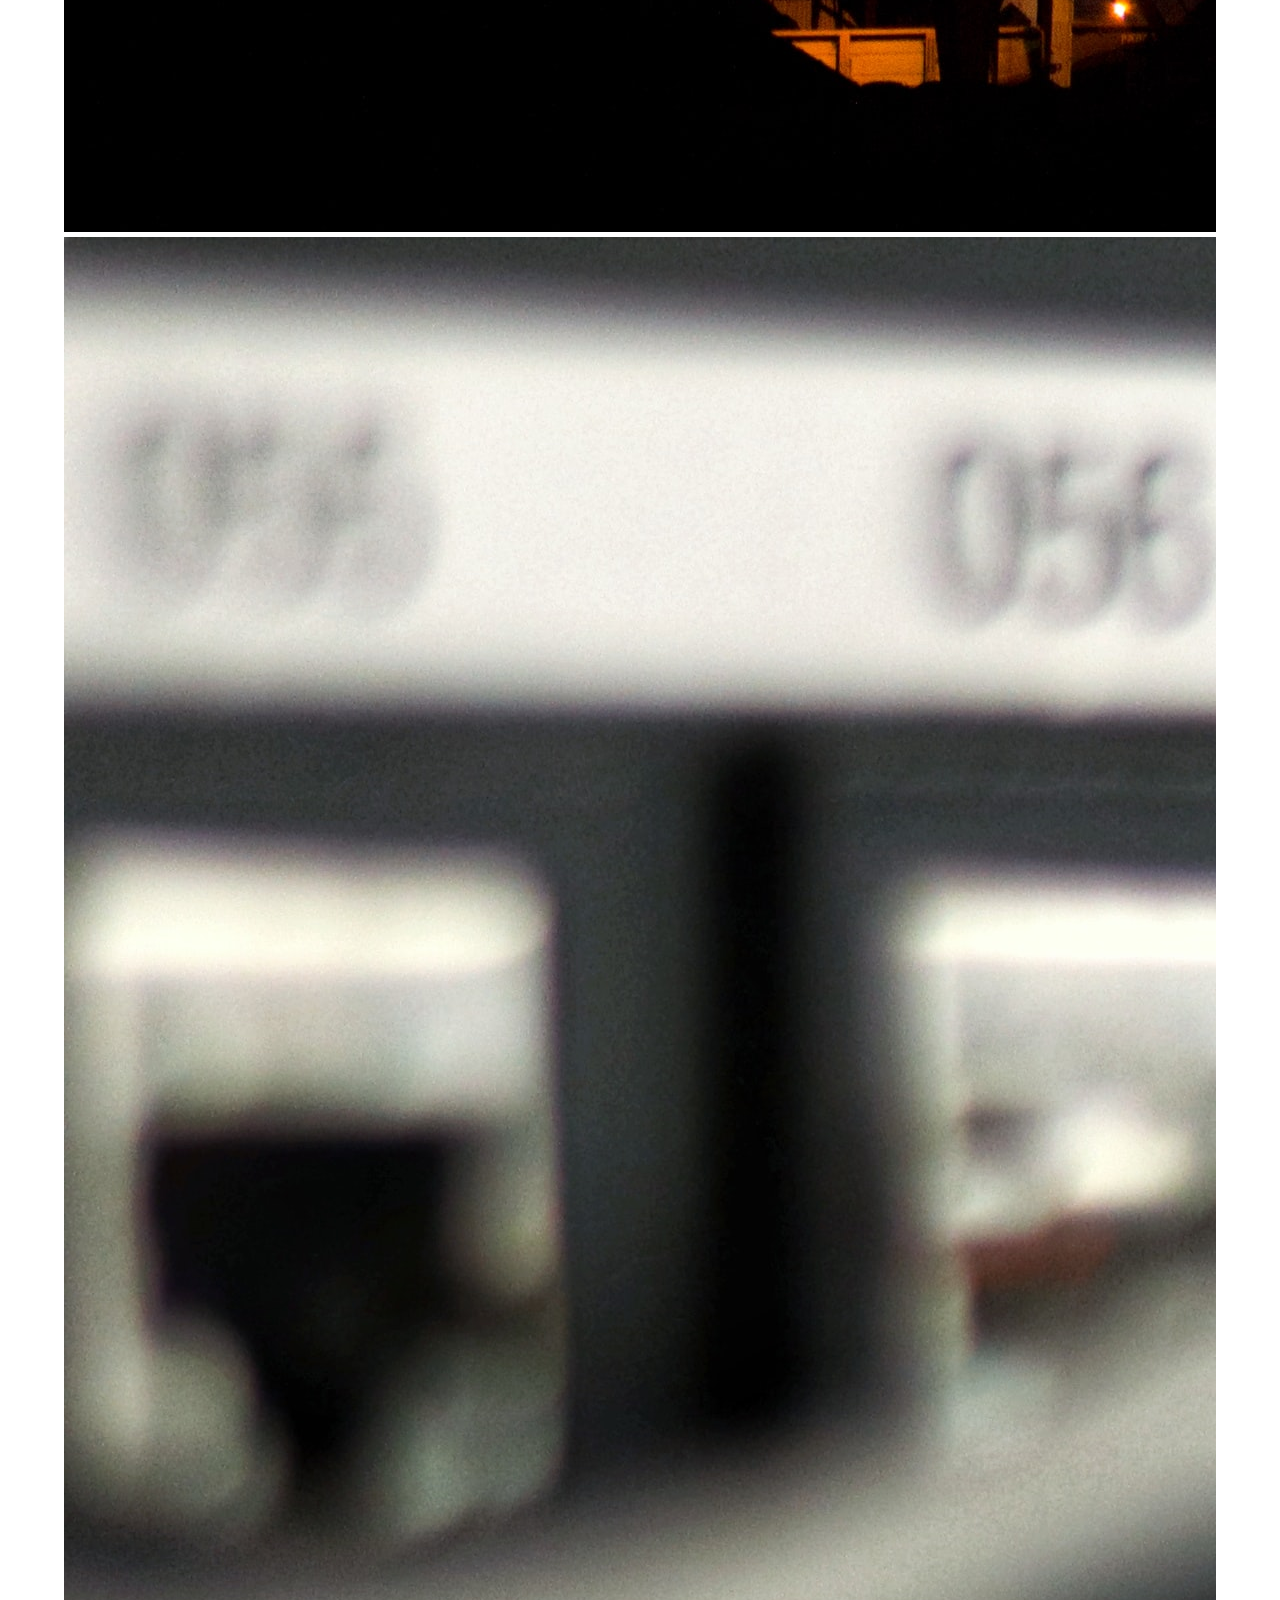
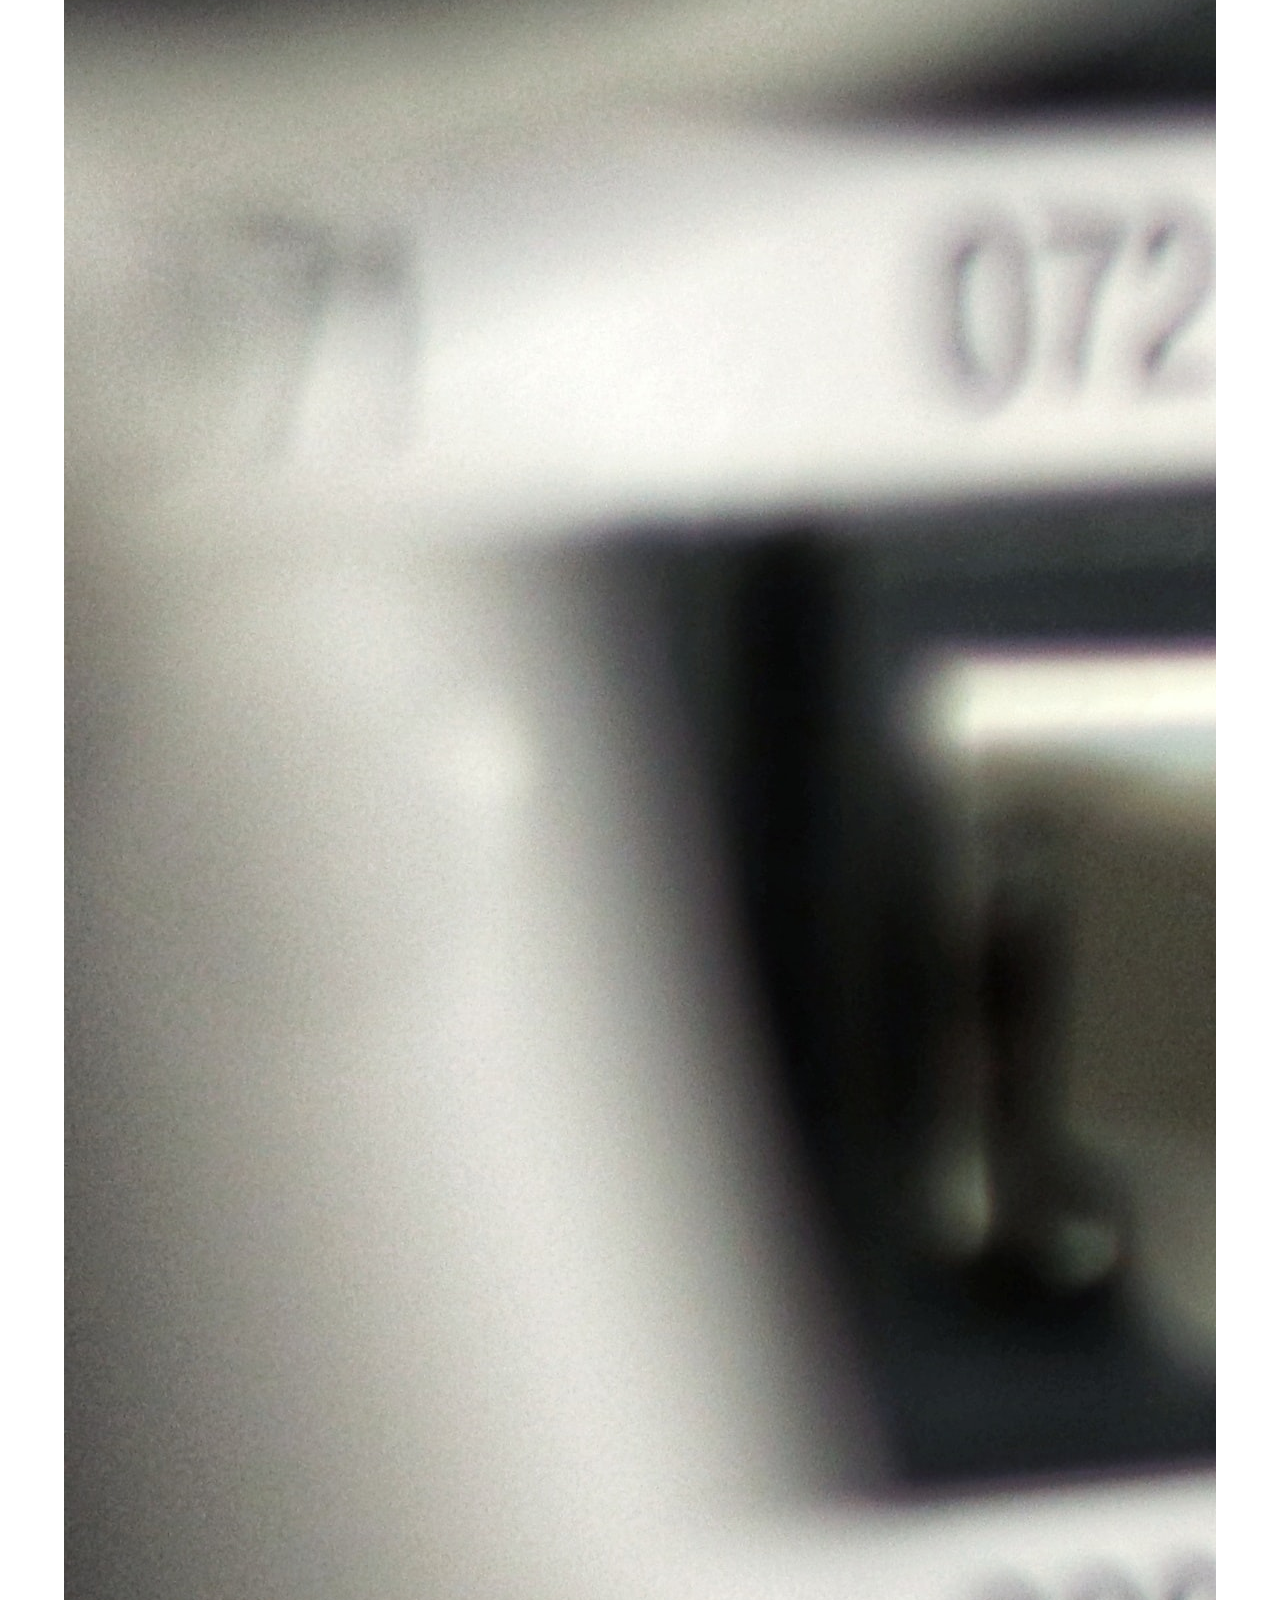
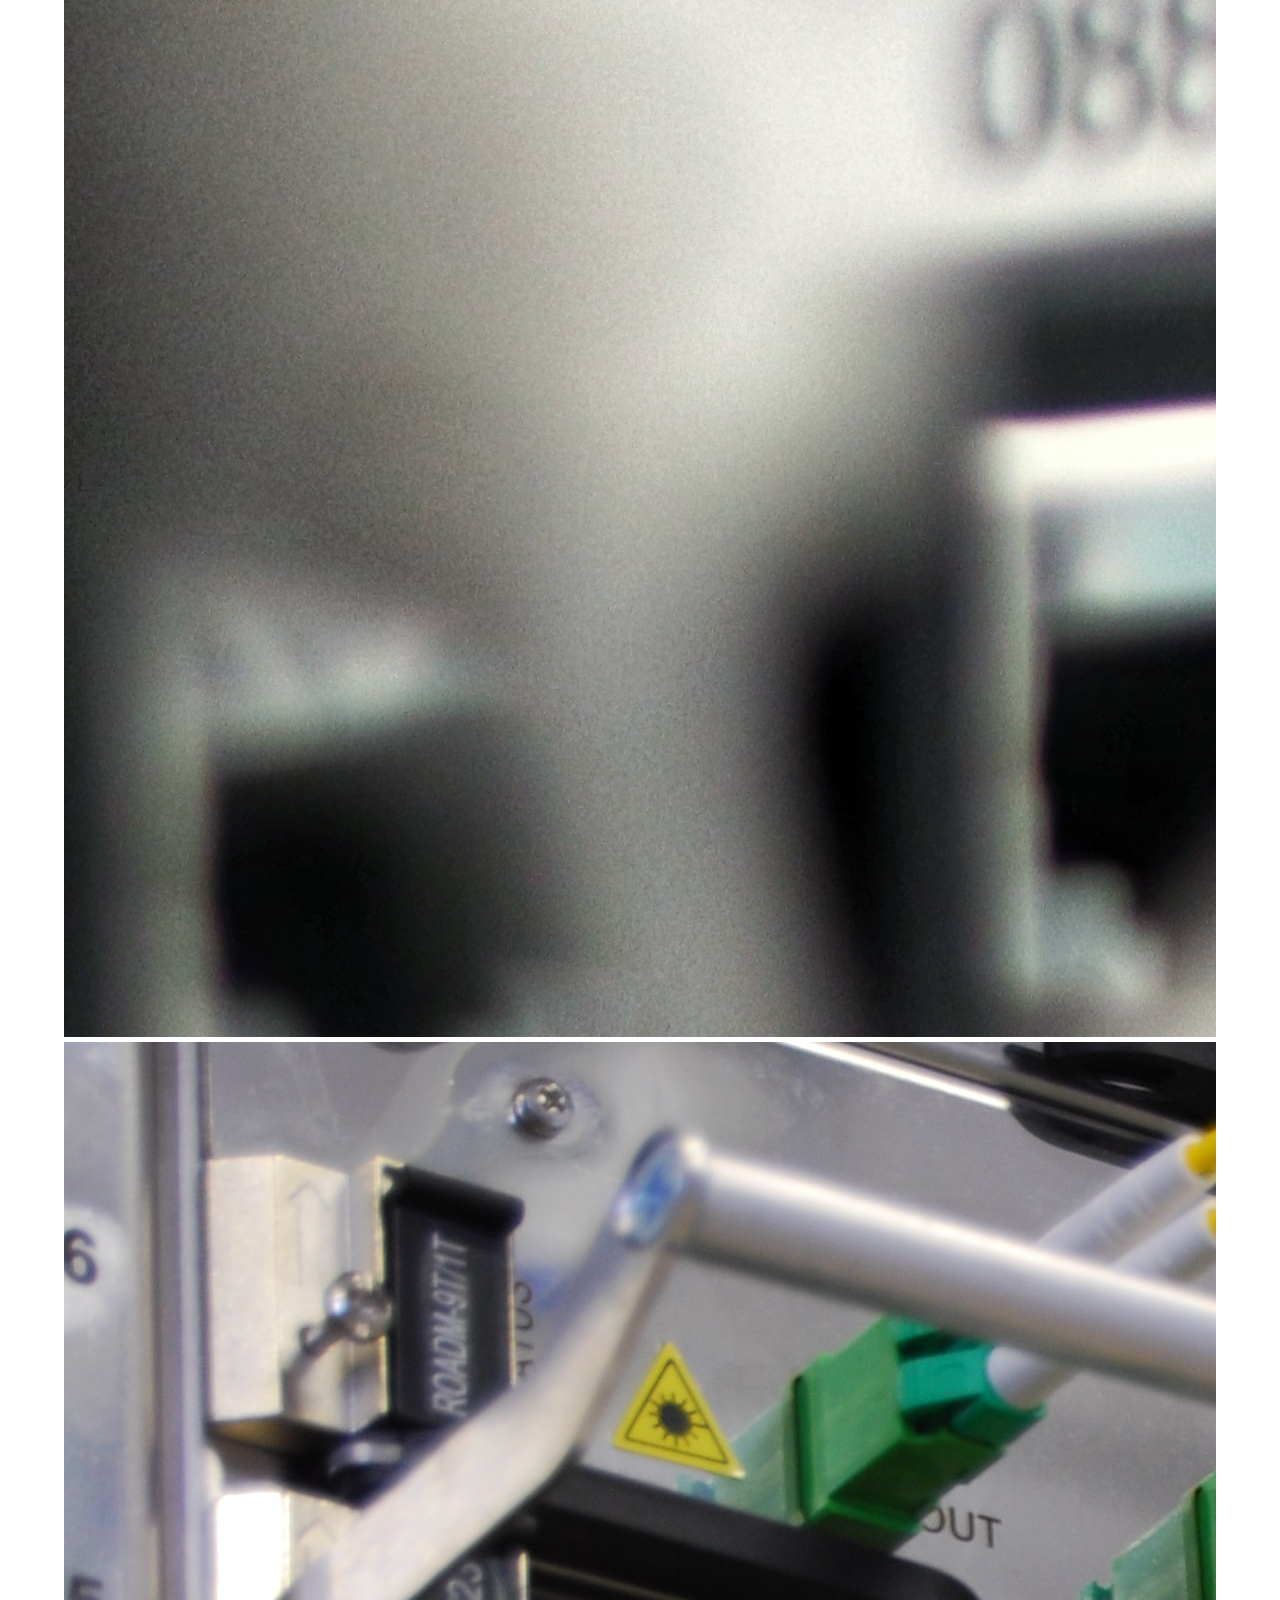
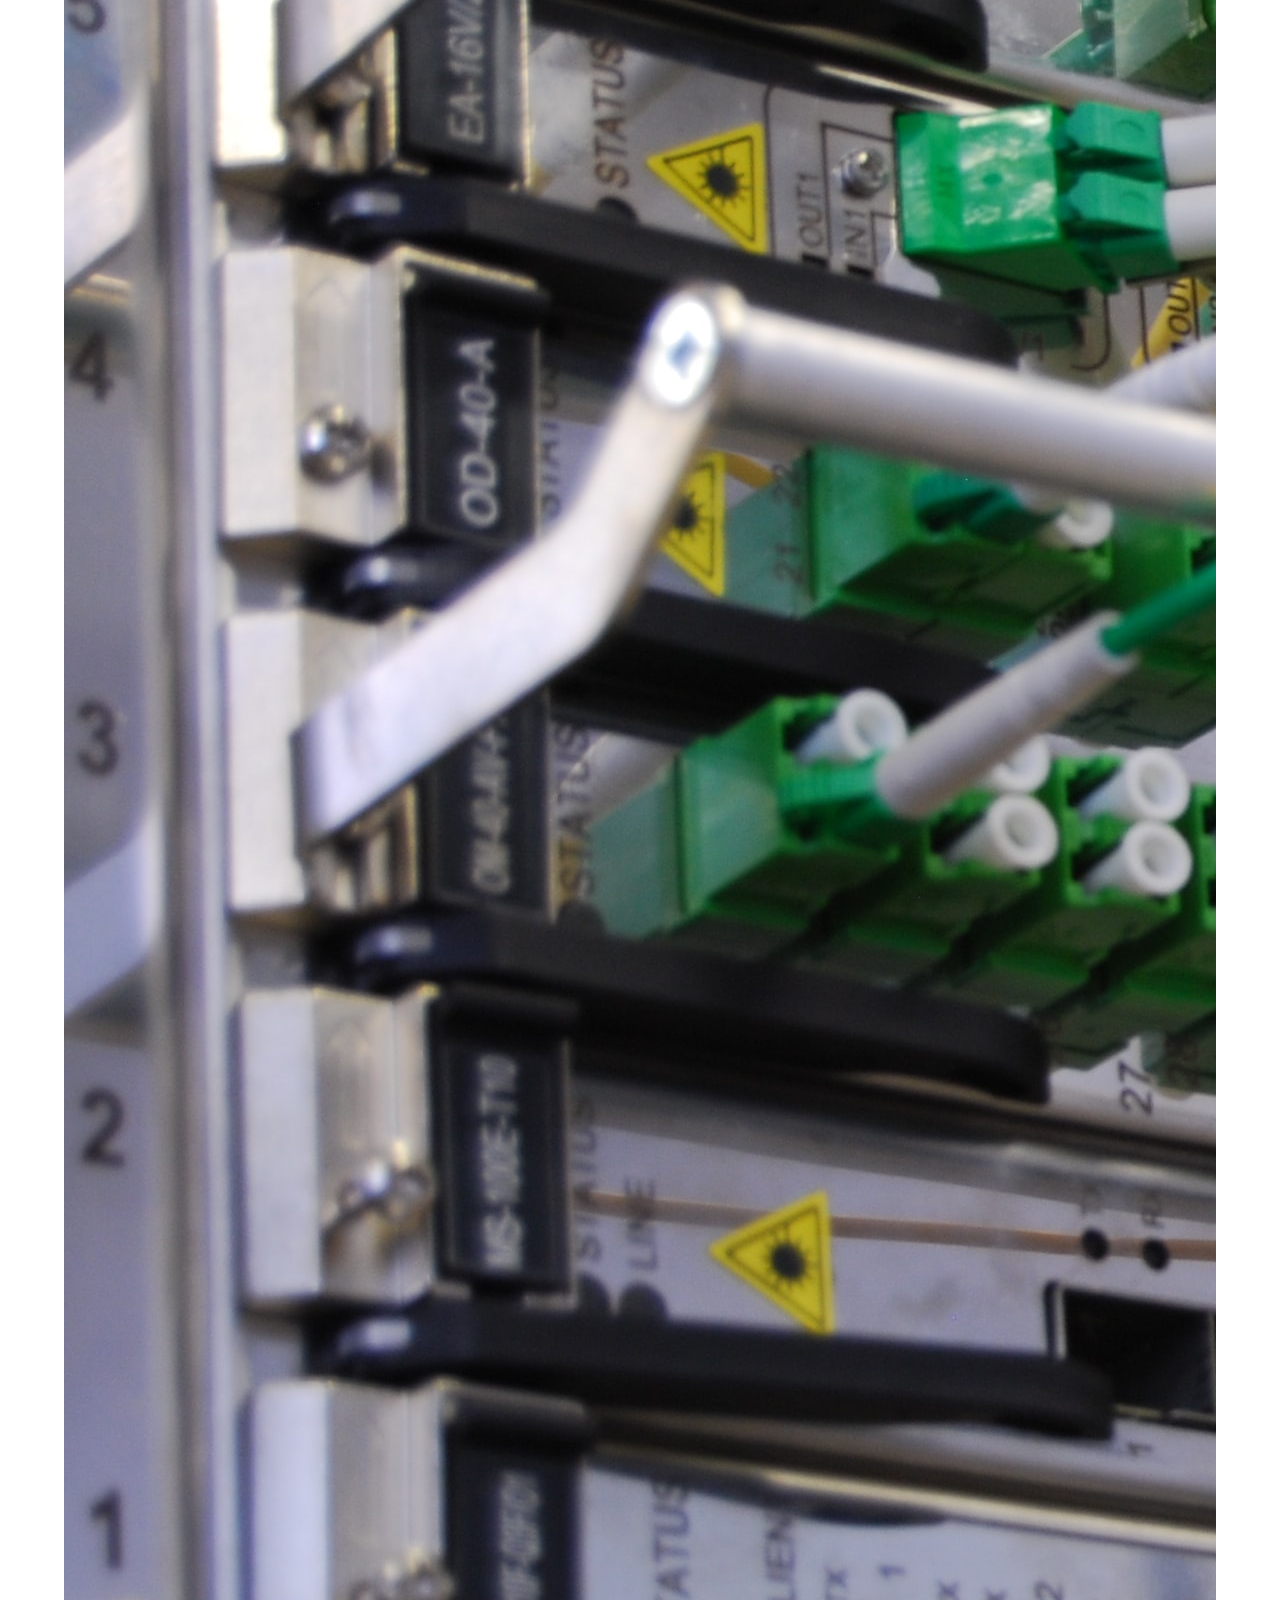
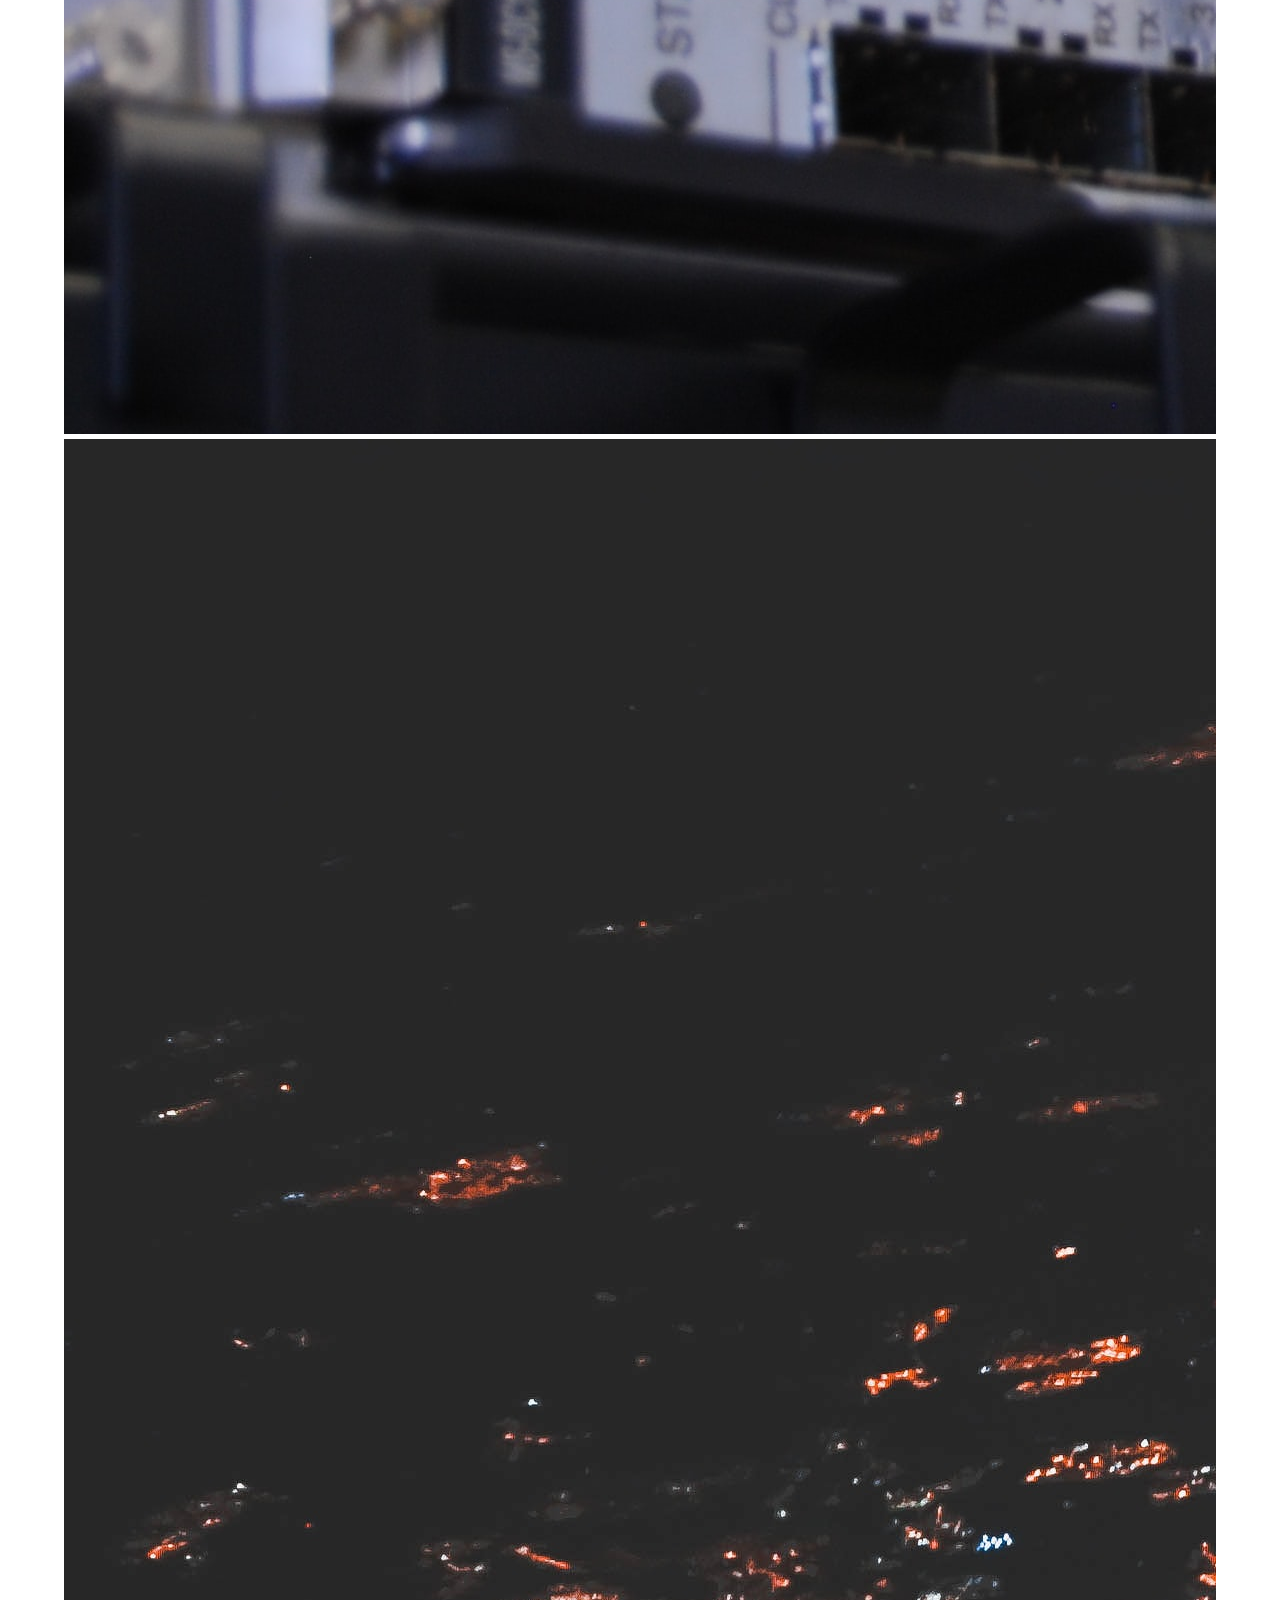
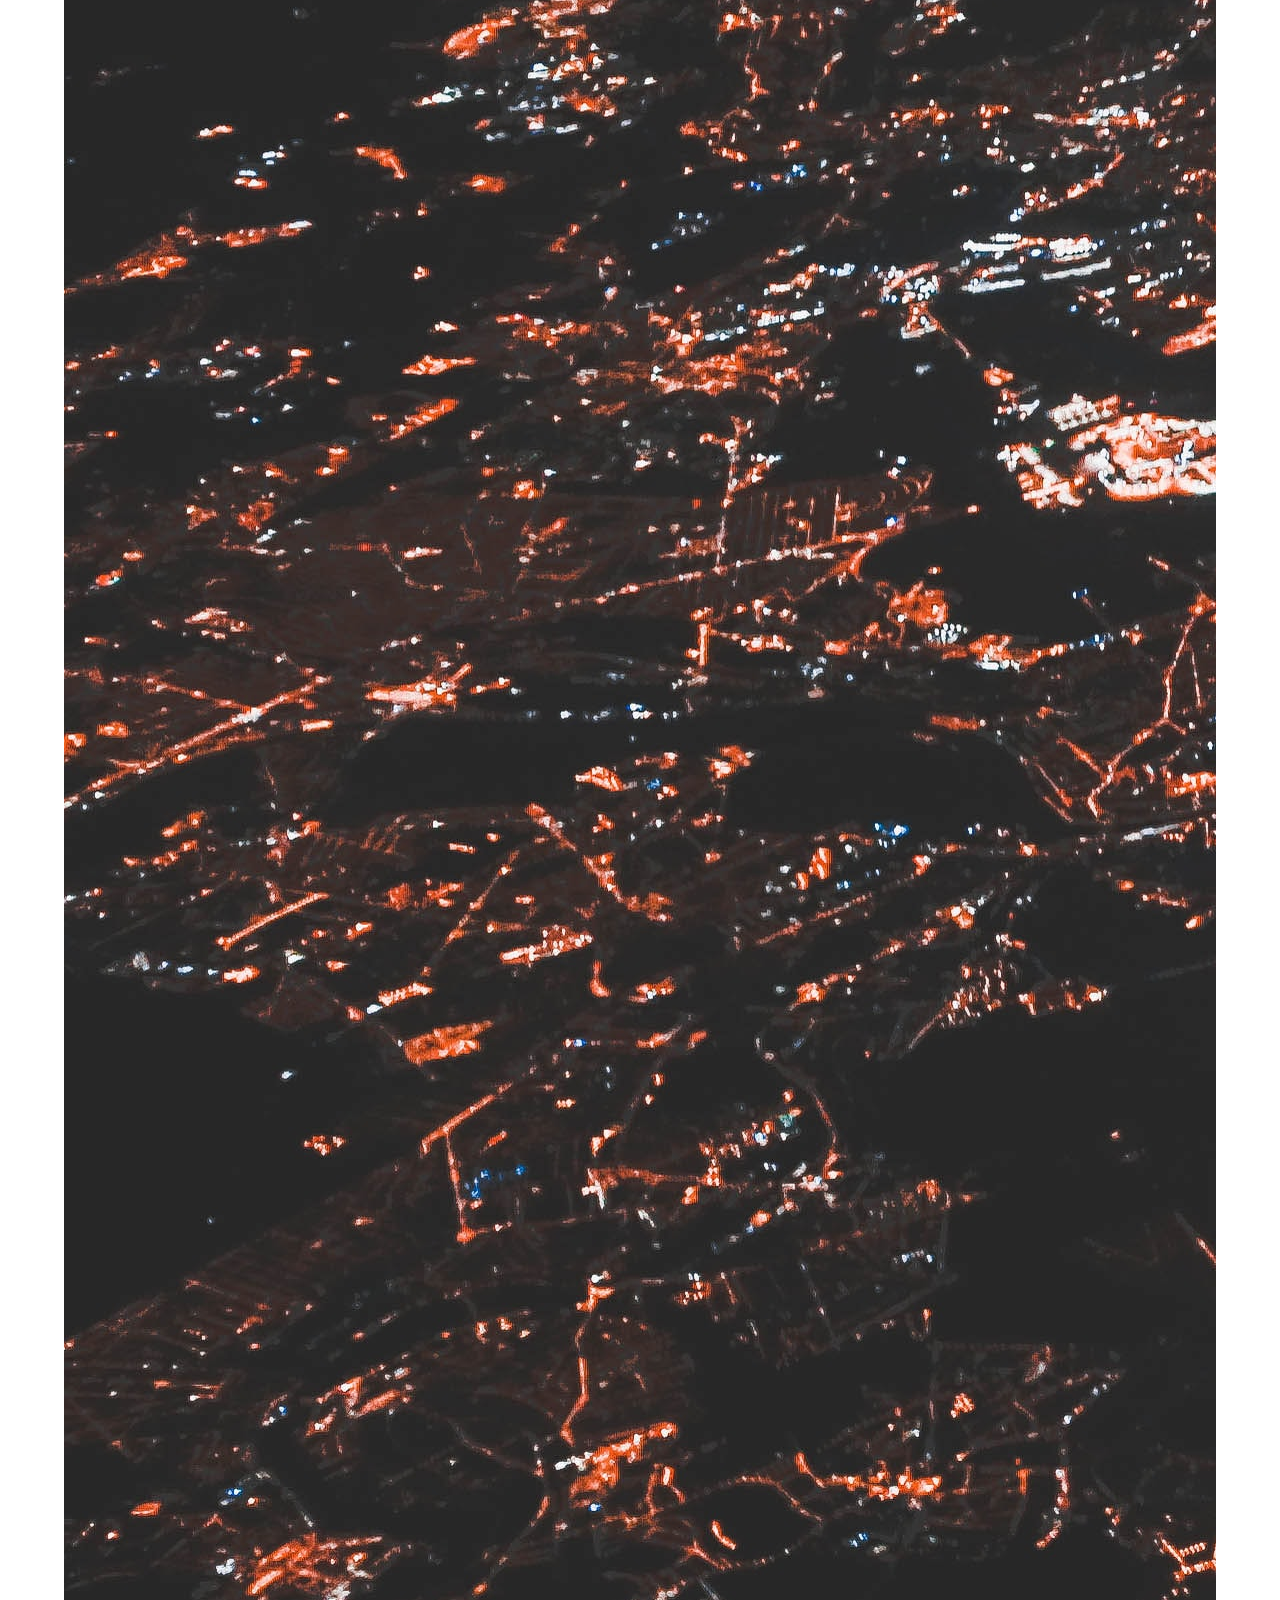
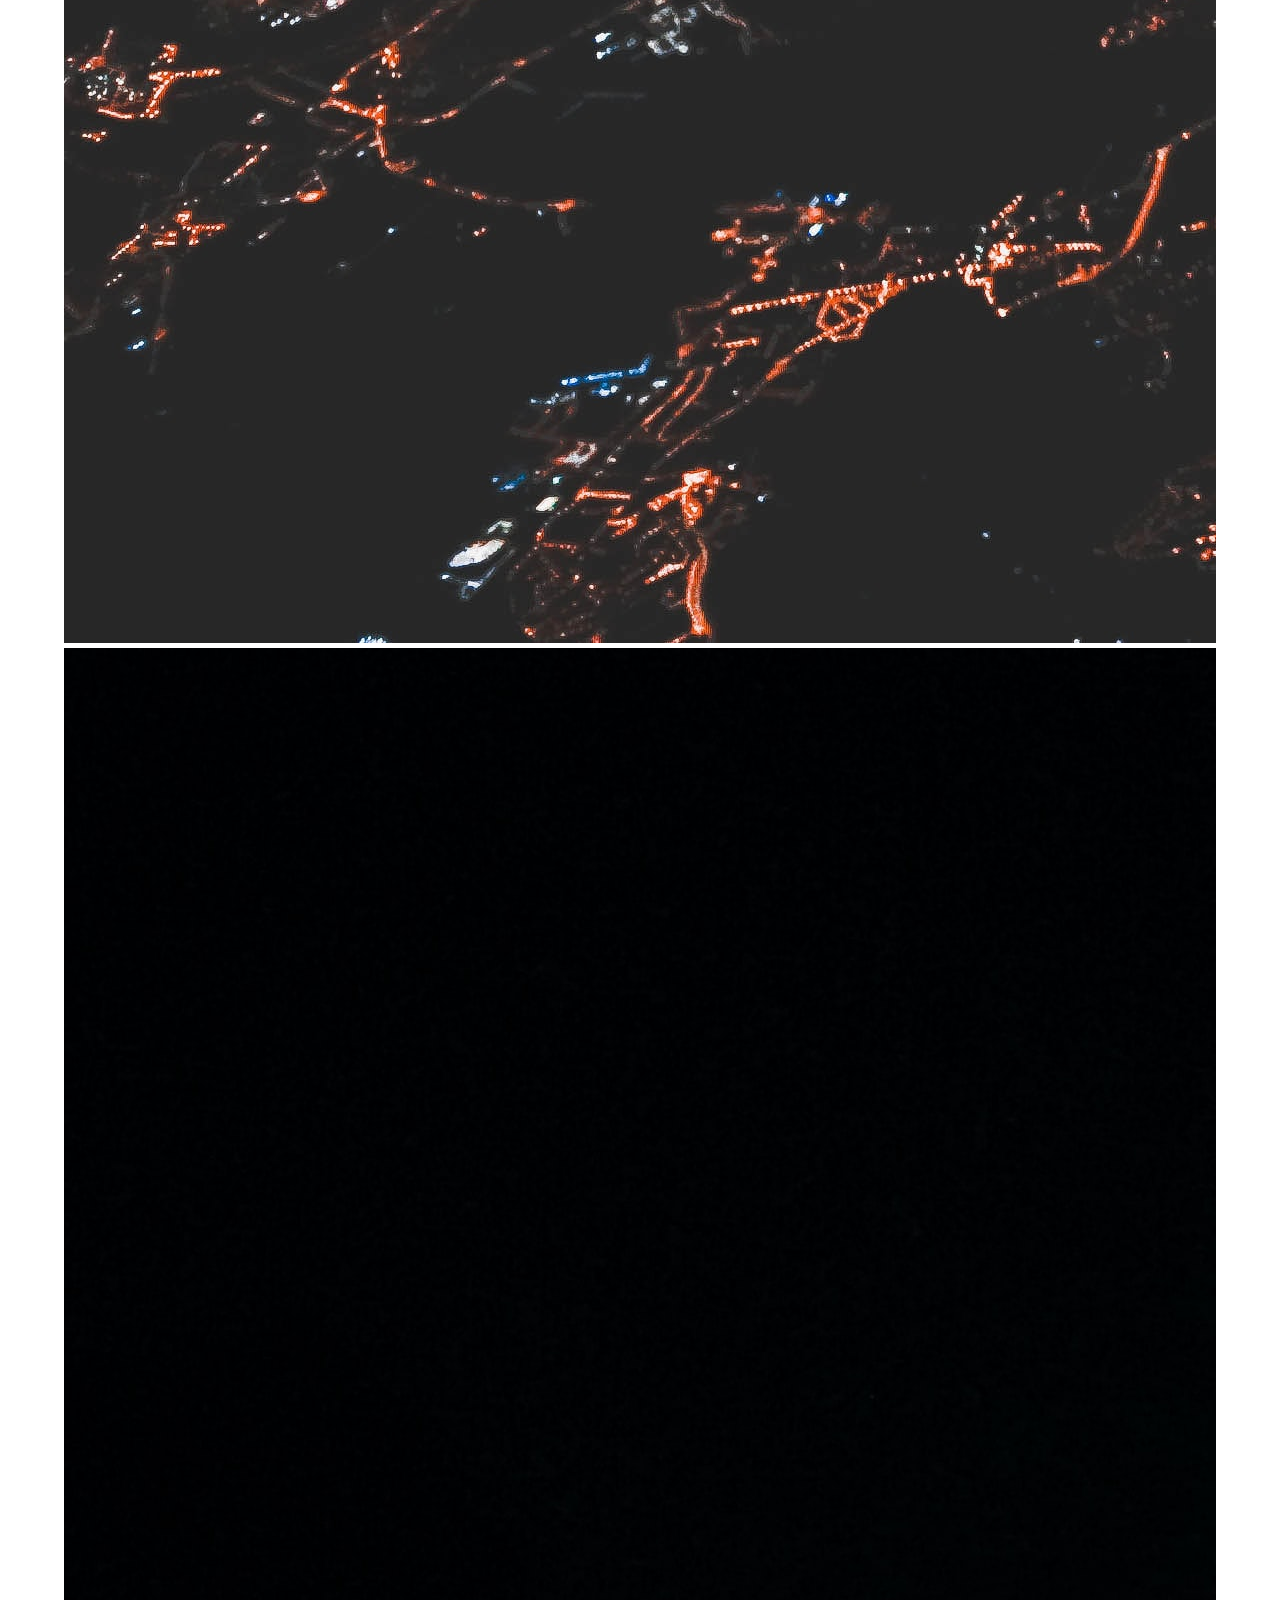
==== commit 76da18f6: "Segundo sprint" ====
--- a/index.html
+++ b/index.html
@@ -13,28 +13,28 @@
     <link href="https://fonts.googleapis.com/css2?family=Open+Sans:wght@300;400;700&display=swap" rel="stylesheet">
 </head>
 <body>
-    <header>
+    <header class="header" id="inicio">
         <img src="img/menu.svg" alt="" class="menu">
         <nav class="menu-navegacion">
-            <a href="#Inicio">Inicio</a>
-            <a href="Servicios.html">Servicios</a>
-            <a href="#texto1">texto1</a>
-            <a href="#texto2">texto2</a>
-            <a href="#Contacto">Contacto</a>
+            <a href="#inicio">Inicio</a>
+            <a href="#servicio">Servicios</a>
+            <a href="#texto1">Texto1</a>
+            <a href="#texto2">Texto2</a>
+            <a href="#contacto">Contacto</a>
         </nav>
     <section class="contendor-section">
         <div class="contenedor-head">
-            <h1>Servicio de interfaces</h1>
+            <h1 class="titulo">Servicio de interfaces</h1>
             <p>Lorem ipsum dolor, sit amet consectetur adipisicing elit. Iure accusantium provident, sequi consequuntur itaque facere placeat ab rem dolor illo doloremque voluptatibus magnam ad adipisci laborum, necessitatibus recusandae ut nesciunt?</p>
         </div>
     </section>
     </header>
     <main>
         <section class="services contenedor" id="servicio">
-            <h2 class="subtitulo"> Nuestro servicio</h2>
+            <h2 class="subtitulo">Nuestro servicio</h2>
             <div class="contenedor-servicio">
                 <img src="img/Python_isom.svg" alt="">
-                <div class="Python_isom">
+                <div class="checklist-servicio">
 
                     <div class="service">
                         <h3 class="n-service"><span class="number">1</span>Diseño web</h3>
@@ -59,7 +59,7 @@
             </div>
         </section>
 
-        <section class="gallery" id="portafolio">
+        <section class="gallery" id="texto1">
             <div class="contenedor">
                 <h2 class="subtitulo">Galeria</h2>
                 <div class="contenedor-galeria">
@@ -79,7 +79,7 @@
 
         </section-->
 
-        <section class="contenedor" id="texto1">
+        <section class="contenedor" id="texto2">
             <h2 class="subtitulo">Lenguajes de programación:</h2>
             <div class="cont-texto1">
                 <img src="img/Javascript_isom.svg" alt="">
--- a/css/style.css
+++ b/css/style.css
@@ -6,6 +6,10 @@
 
 body{
     font-family: 'Open Sans', sans-serif;
+}
+
+:root{
+    scroll-behavior: smooth;
 }
 
 .contenedor{
@@ -24,12 +28,89 @@
     background-size: cover;
     background-attachment: fixed;
     background-position: center;
+    
 }
 
-.head{
-    padding: 0;
+.contenedor-head{
+    padding: 90px;
     height: 100%;
     display: flex;
+    justify-content: center;
+    align-items: center;
     flex-direction: column;
-    
+    color: white;
 }
+
+.menu{
+    position: fixed;
+    top: 30px;
+    left: 30px;
+    background:rgba(201, 209, 212, 0.973);
+    width: 40px;
+    height: 40px;
+    cursor: pointer;
+    border-radius: 10px;
+    box-shadow: 0 0 6 rgba(0,0,0,0.5)
+}
+
+.menu-navegacion{
+    position: fixed;
+    top: 0;
+    left: 0;
+    width: 15vw;
+    height: 100%;
+    background-image: linear-gradient(-225deg, 
+    rgb(168, 191, 255) 0%, rgb(136, 77, 128) 100%);
+    display: flex;
+    flex-direction: column;
+    justify-content: space-evenly;
+    align-items: center;
+    /*transition: transform .3s ease-in-out;*/
+    transform: translate(-110%);
+    box-shadow: 0 0 6px rgba(0,0,0,0.5);
+}
+
+.spread{
+    transform: translate(0);
+}
+
+.menu-navegacion a{
+    color: white;
+    text-decoration: none;
+}
+
+.titulo{
+    font-size: 60px;
+    margin-bottom: 15px;
+}
+
+.copy{
+    font-weight: 300;
+    font-size: 25;
+}
+
+/*Parte de nuestro sevicio en el index*/
+
+.subtitulo{
+    text-align: center;
+    font-weight: 400;
+    color: black;
+    margin-bottom: 40px;
+    font-size: 40px;
+}
+
+.contenedor-servicio{
+    display: flex;
+    justify-content: space-evenly;
+    align-items: center;
+    flex-wrap: wrap;
+}
+
+.checklist-servicio_img{
+    width: 40%
+}
+
+.checklist-servicio{
+    width: 45%;
+}
+
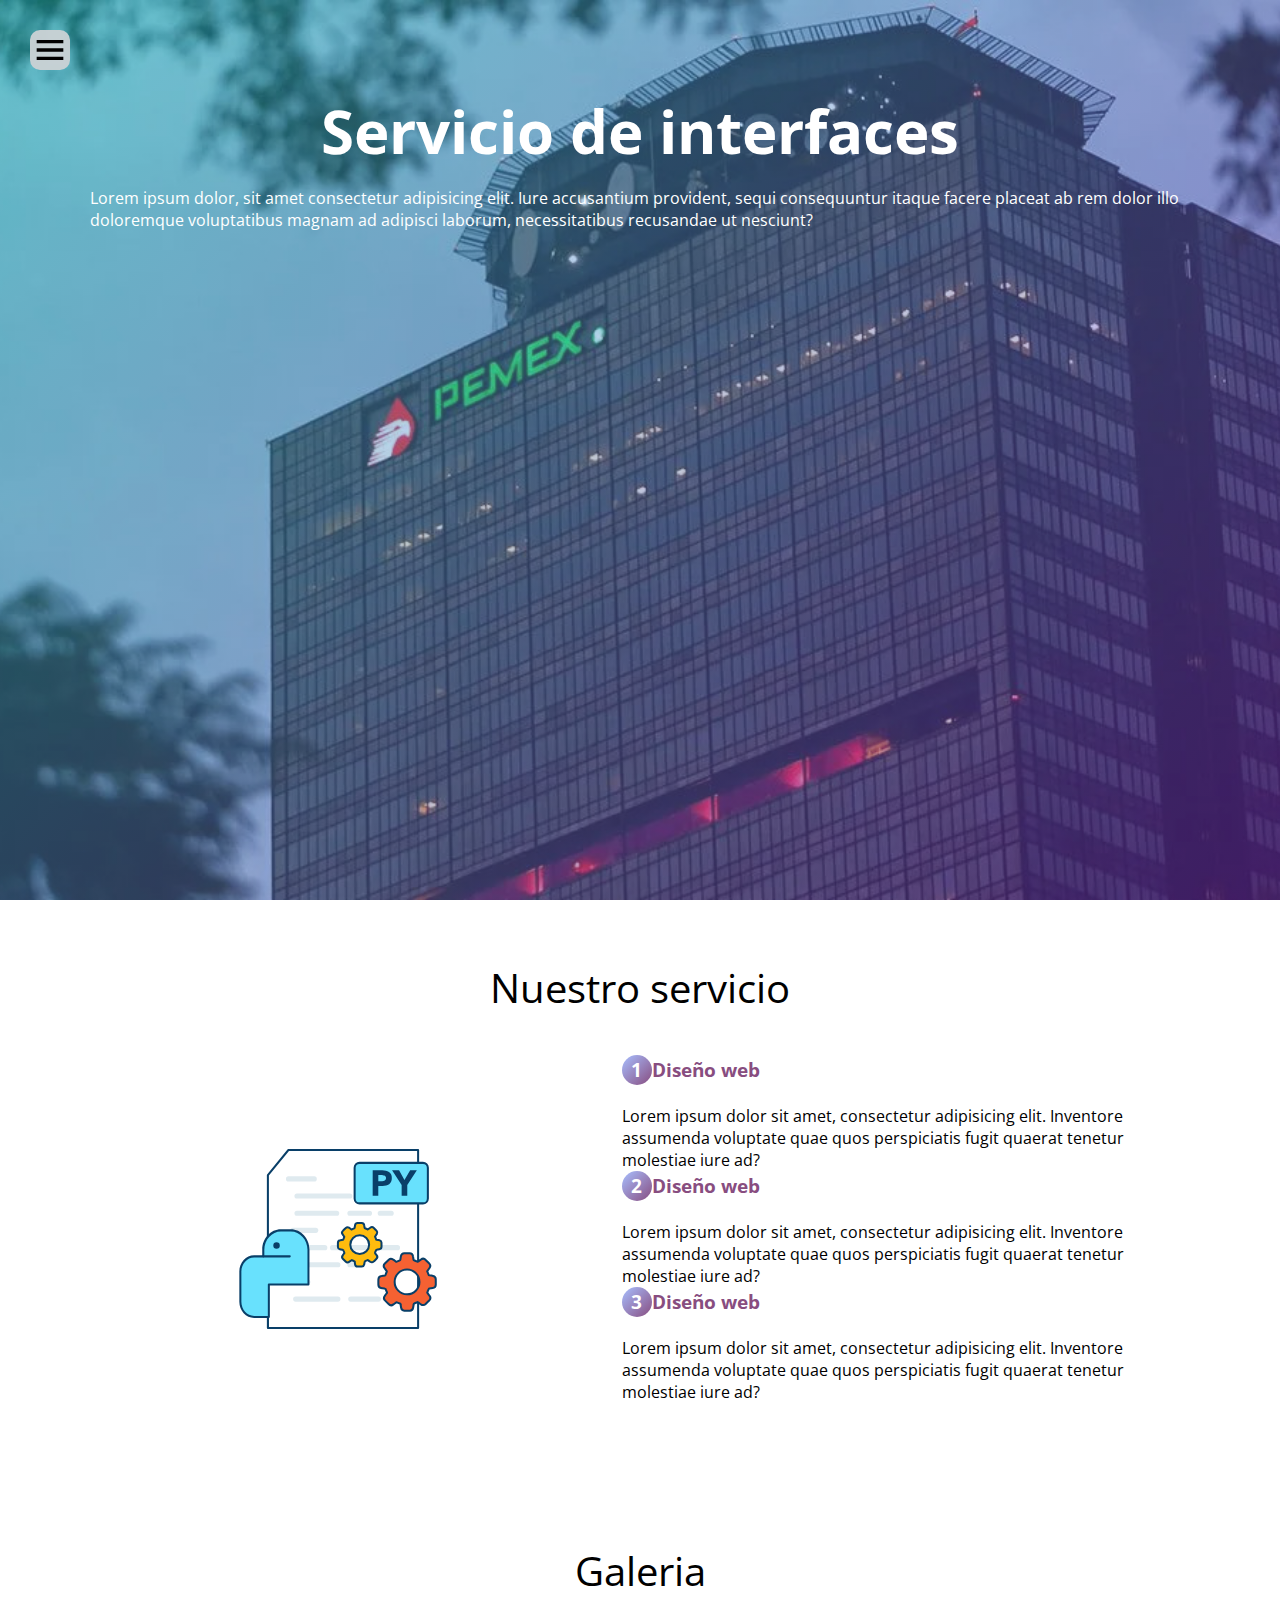
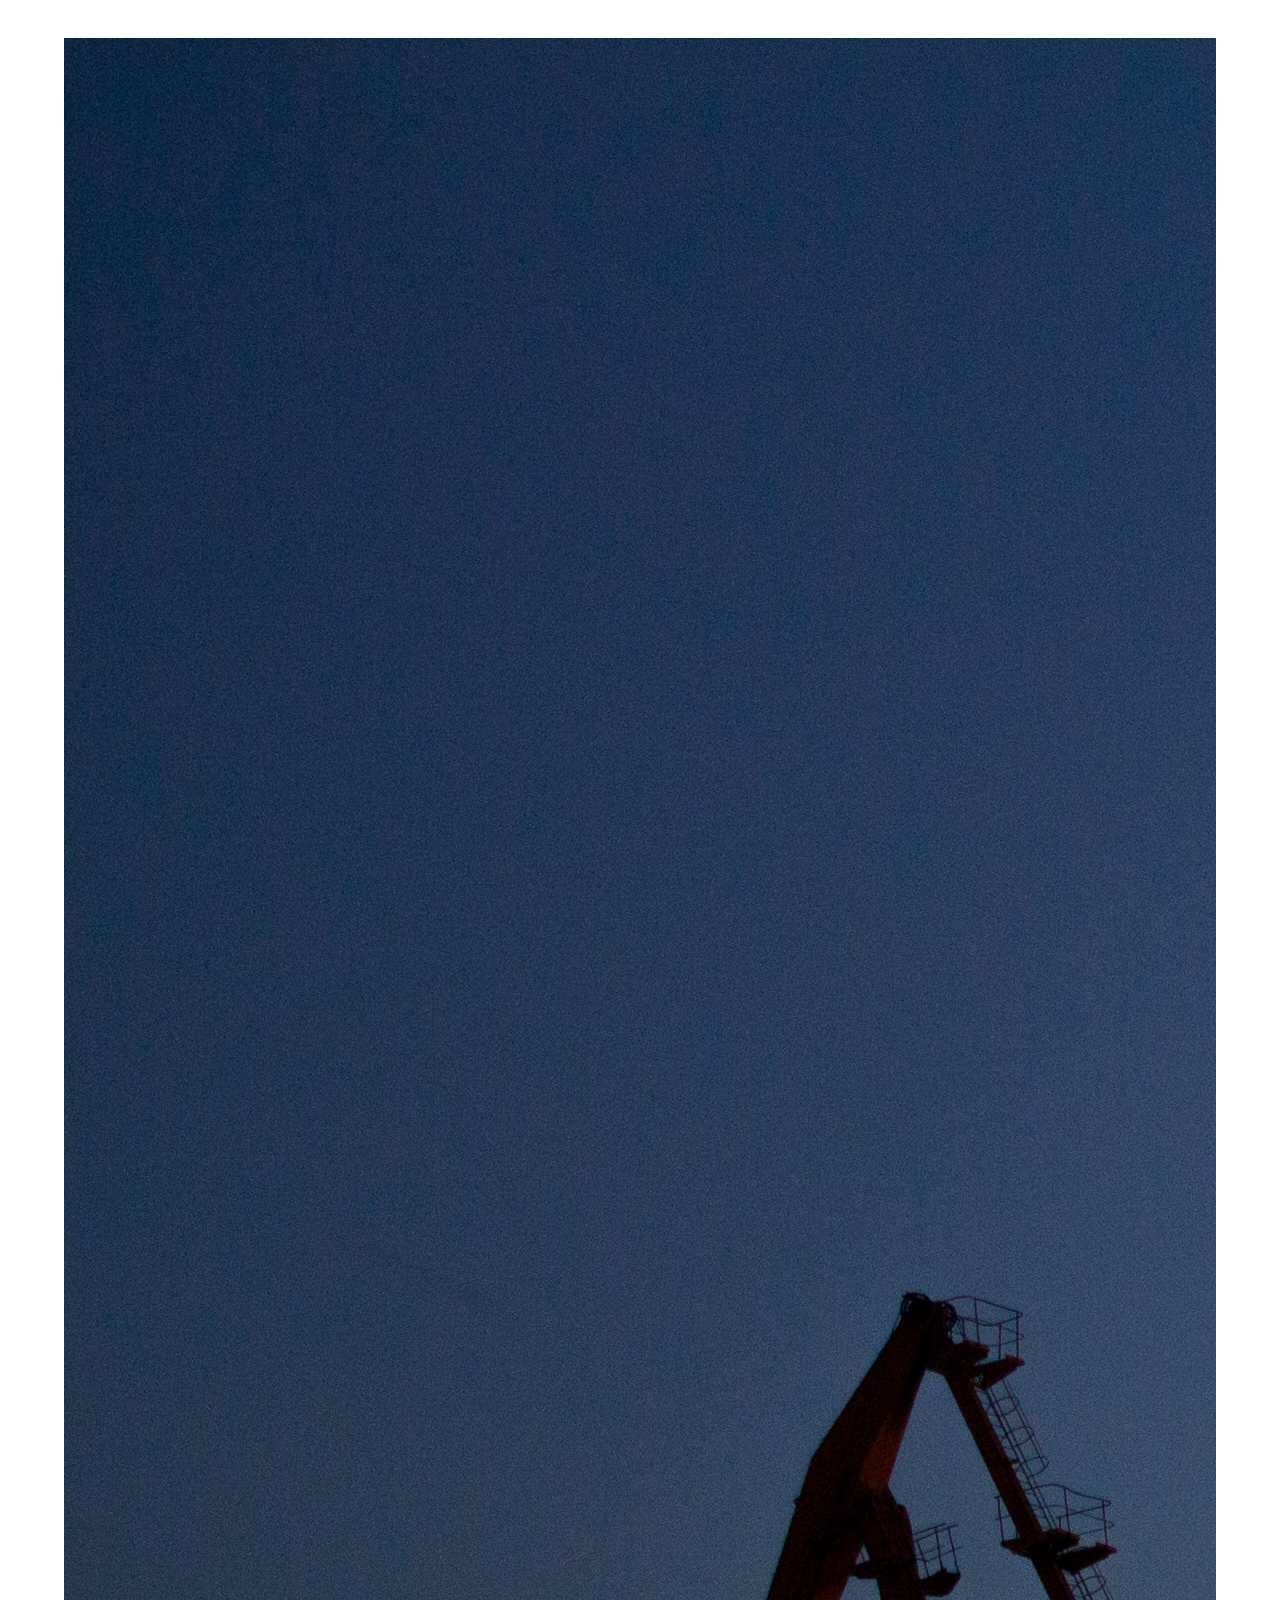
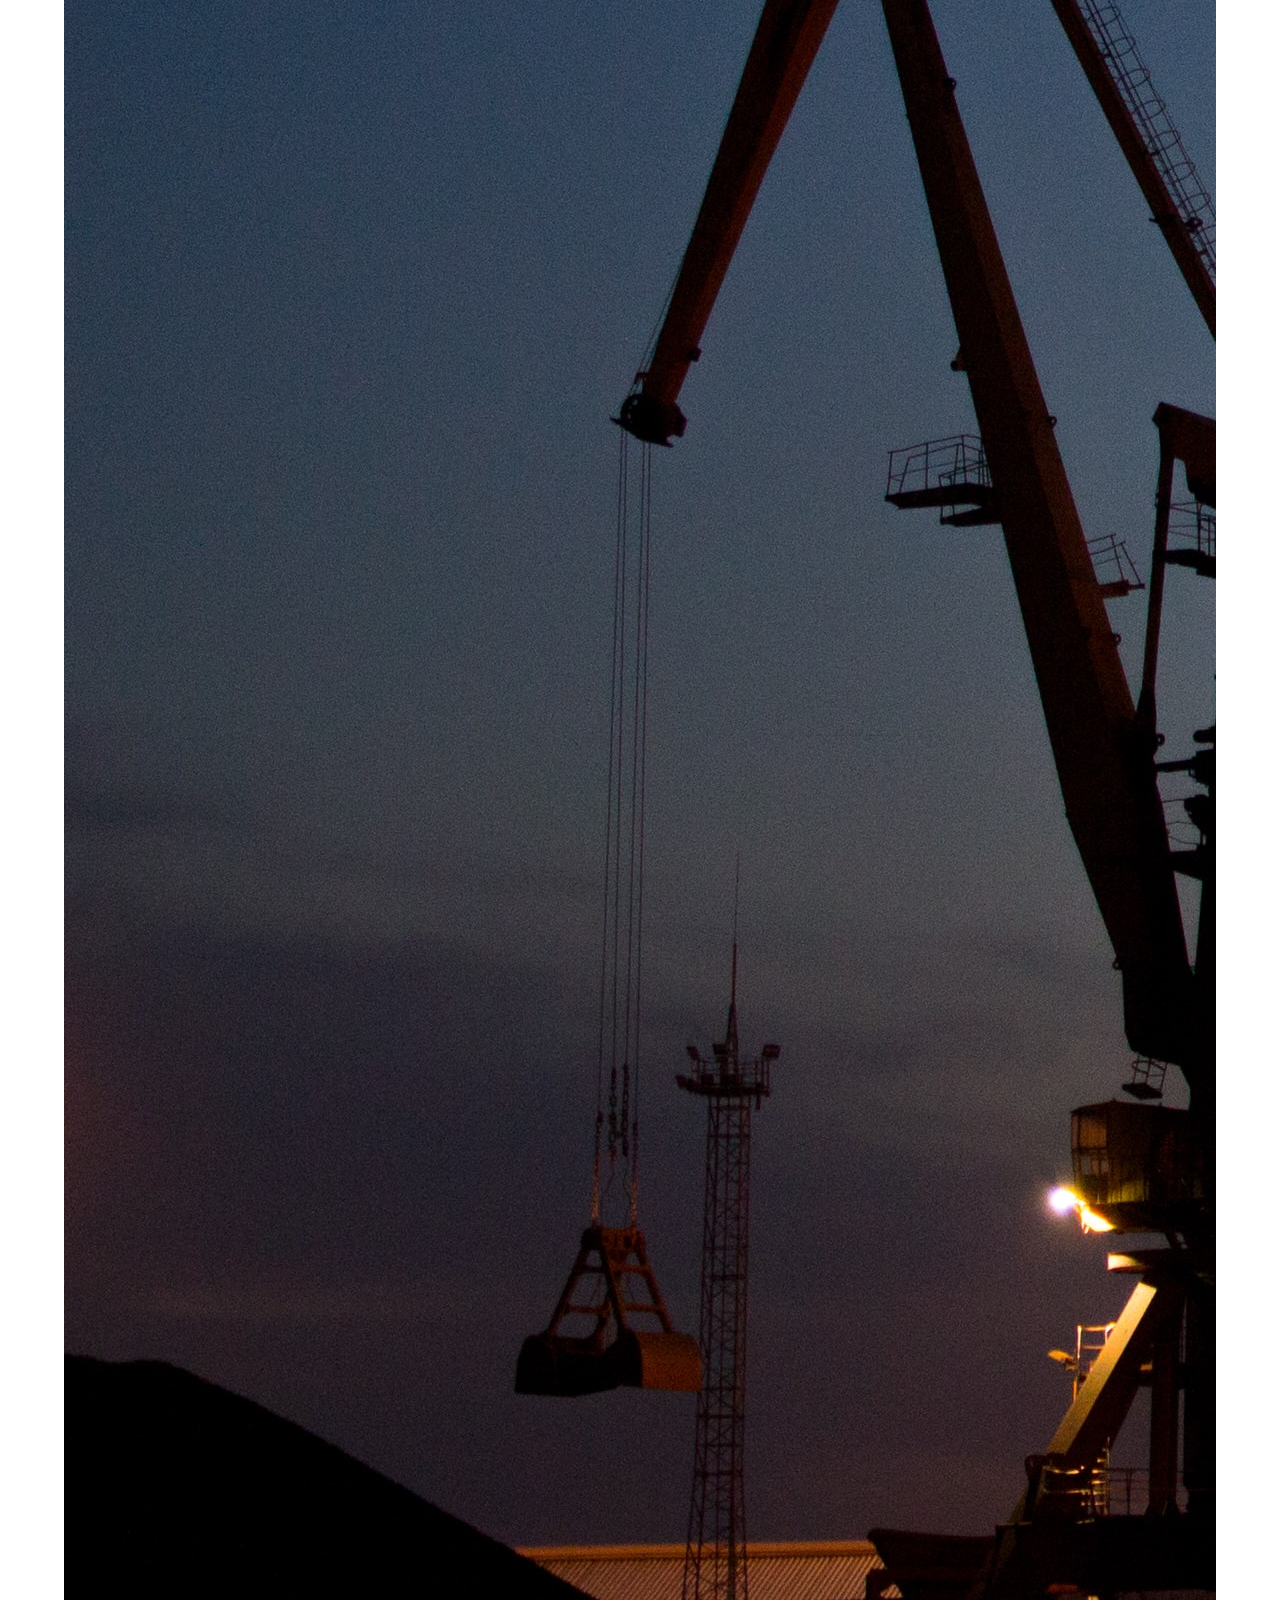
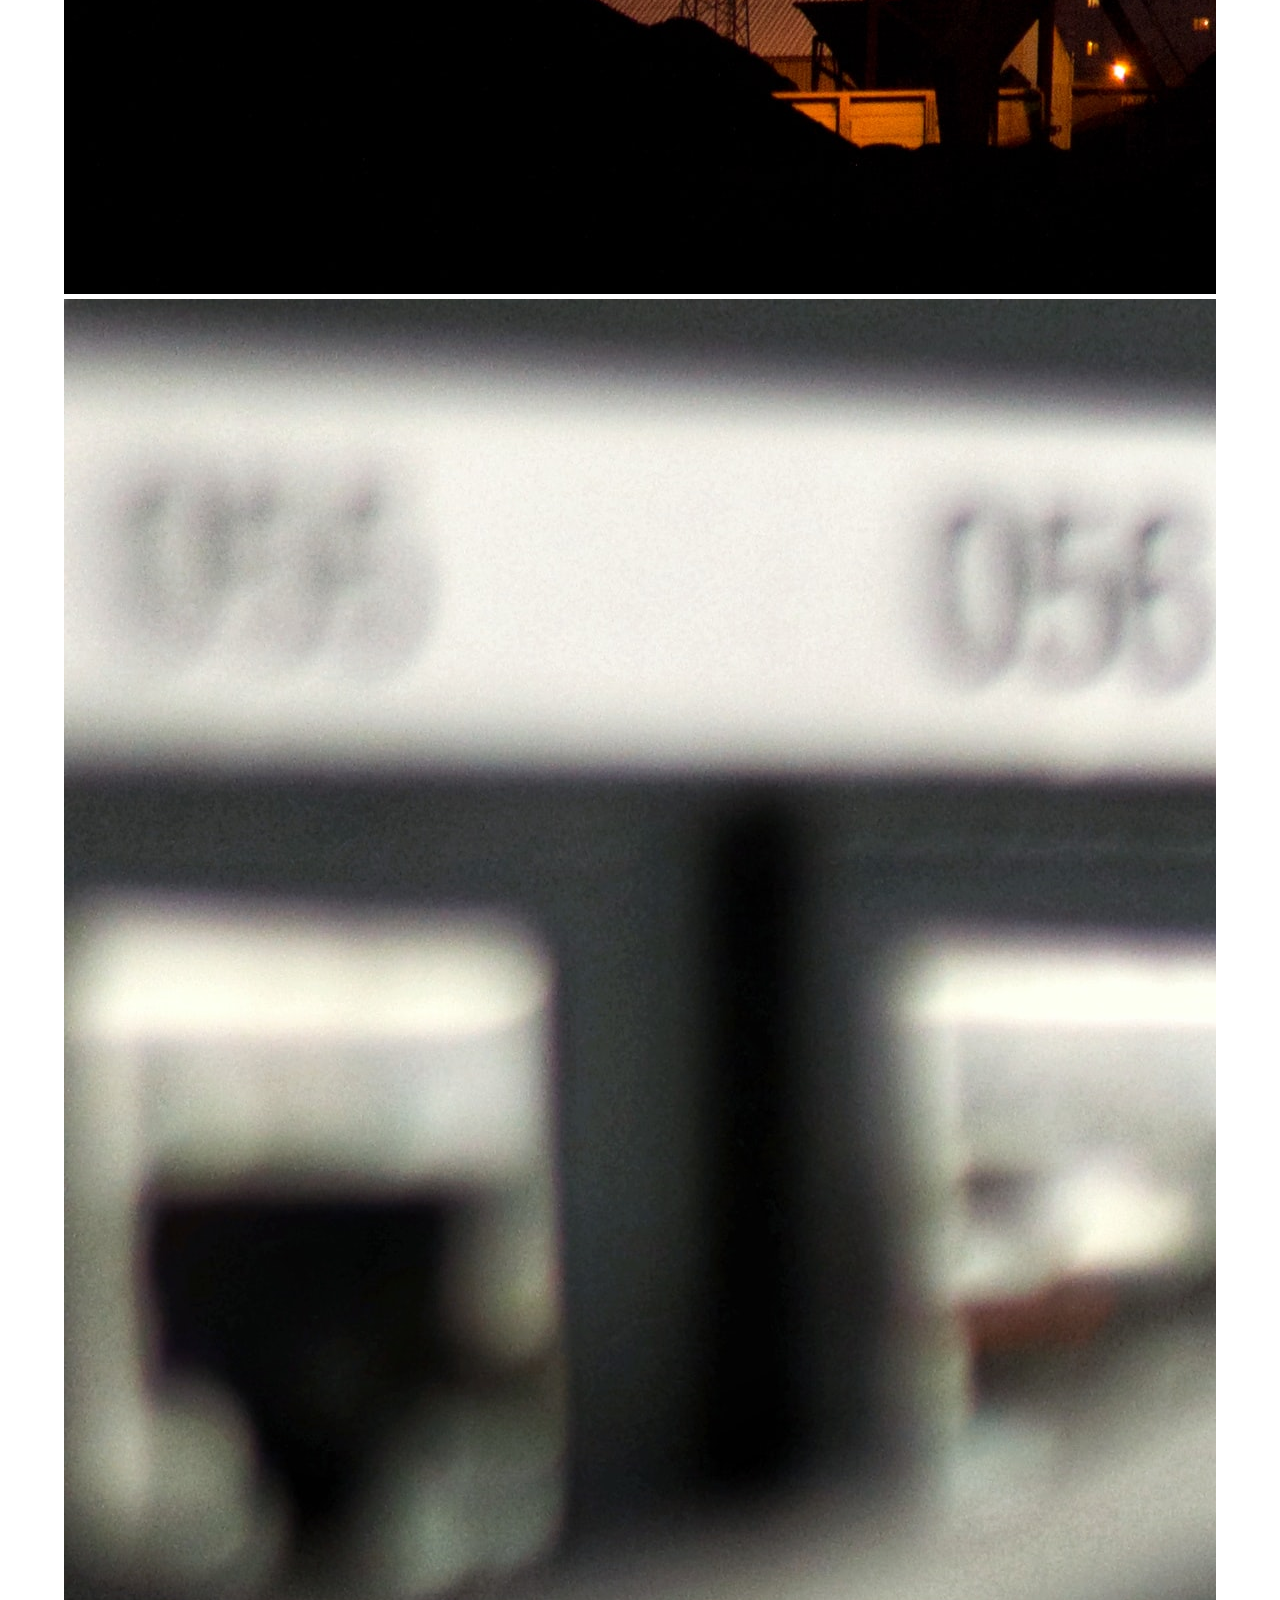
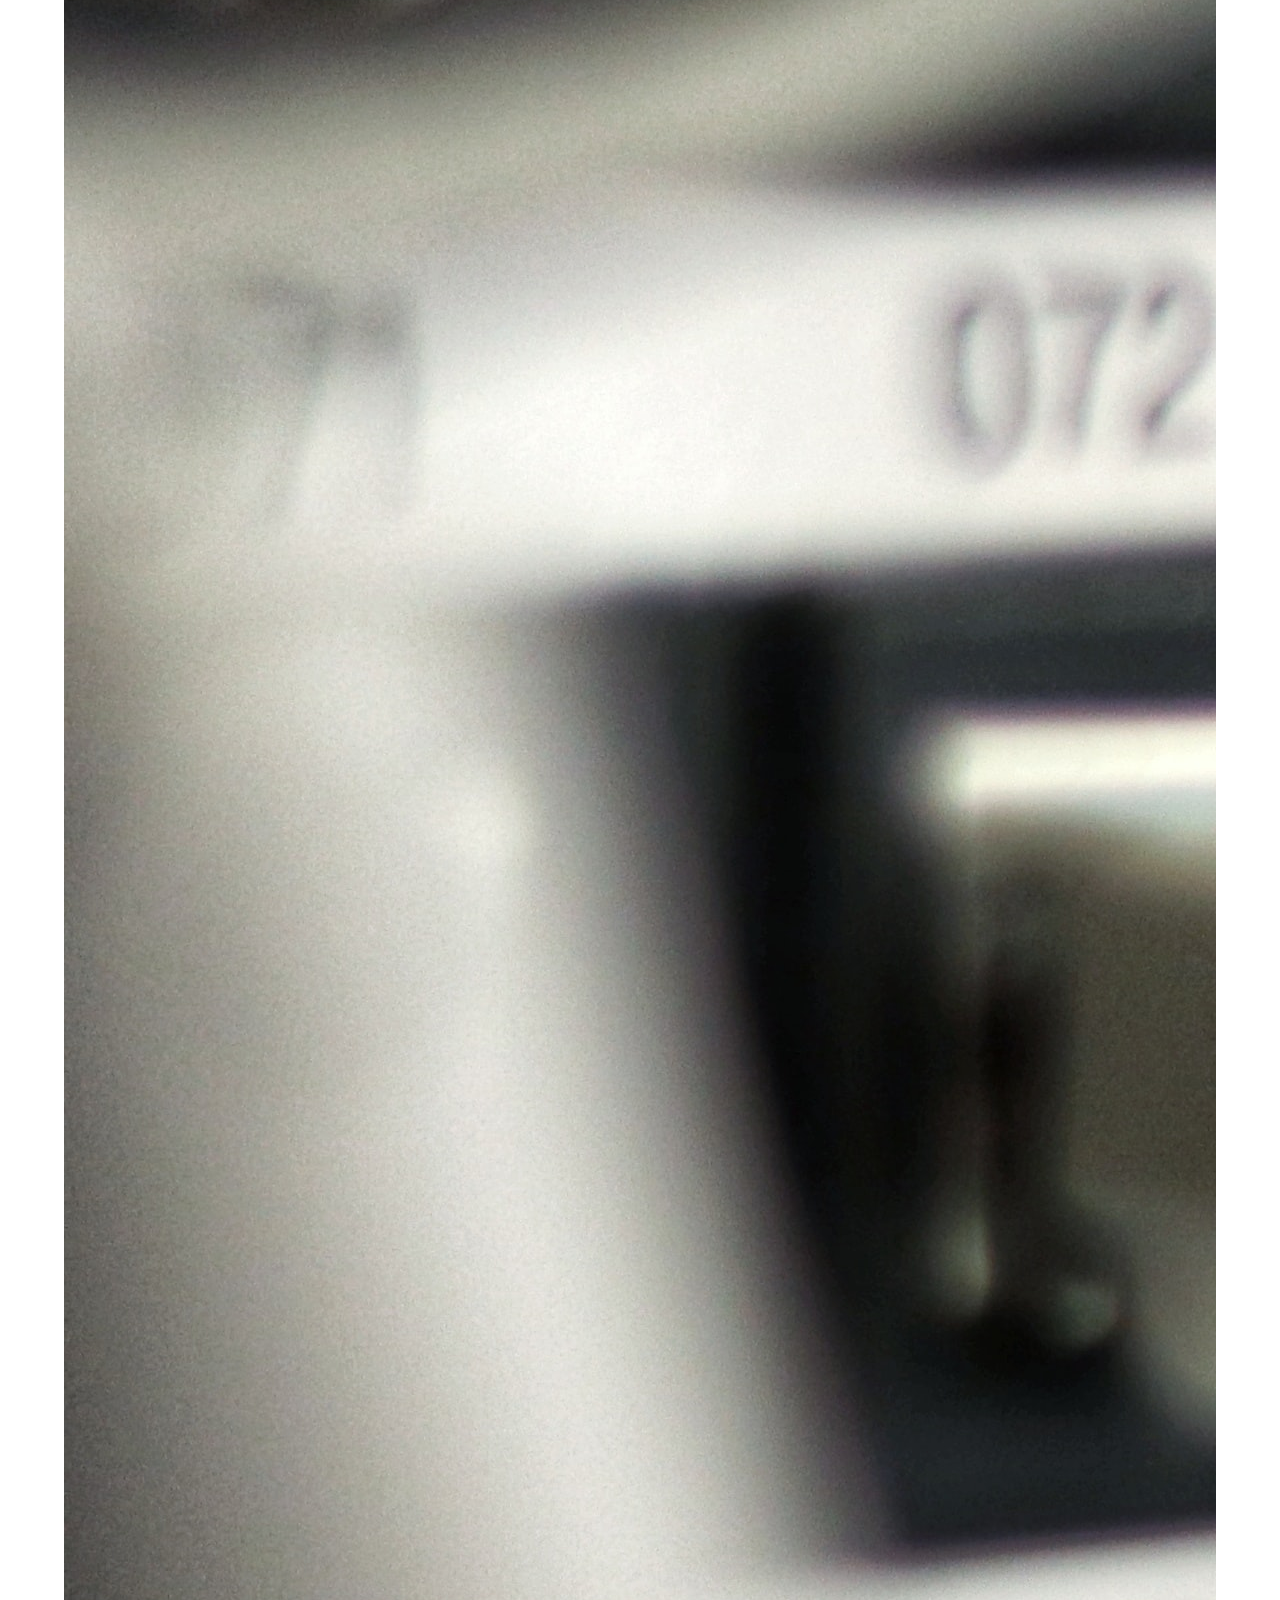
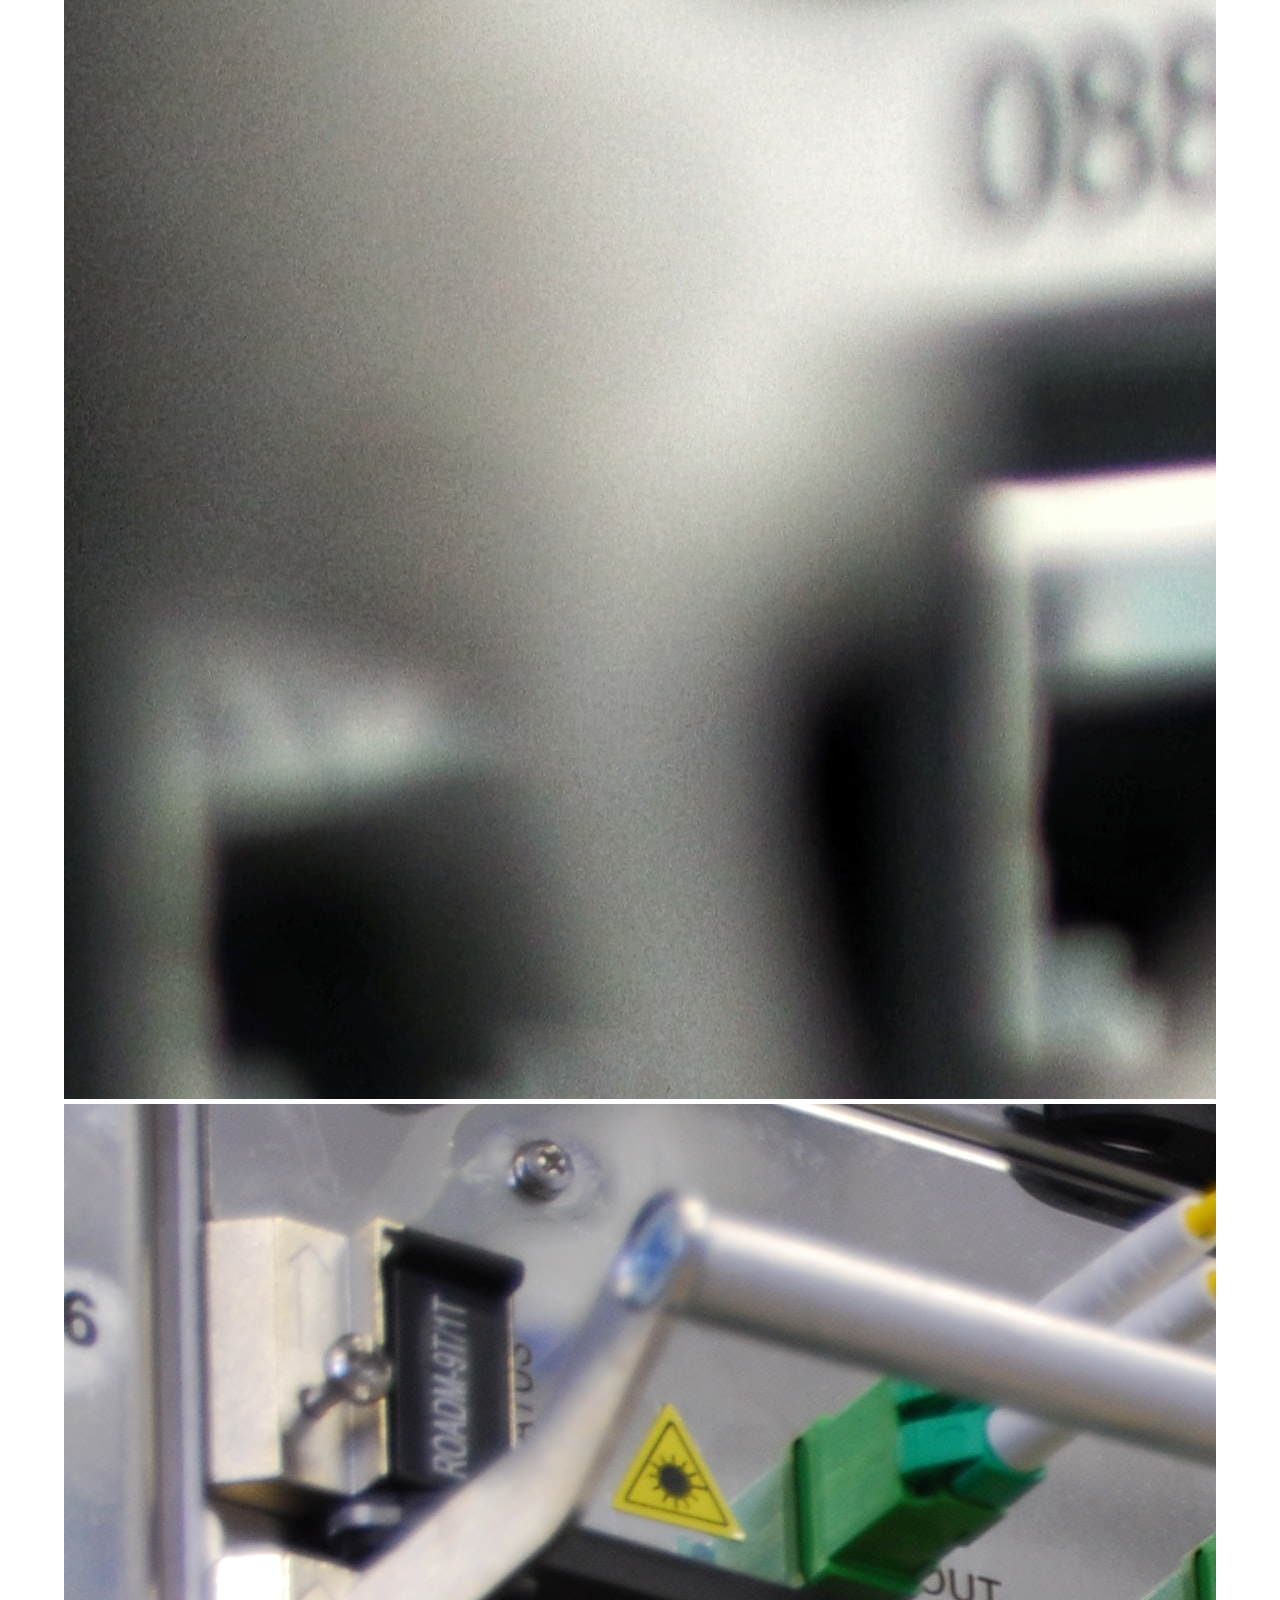
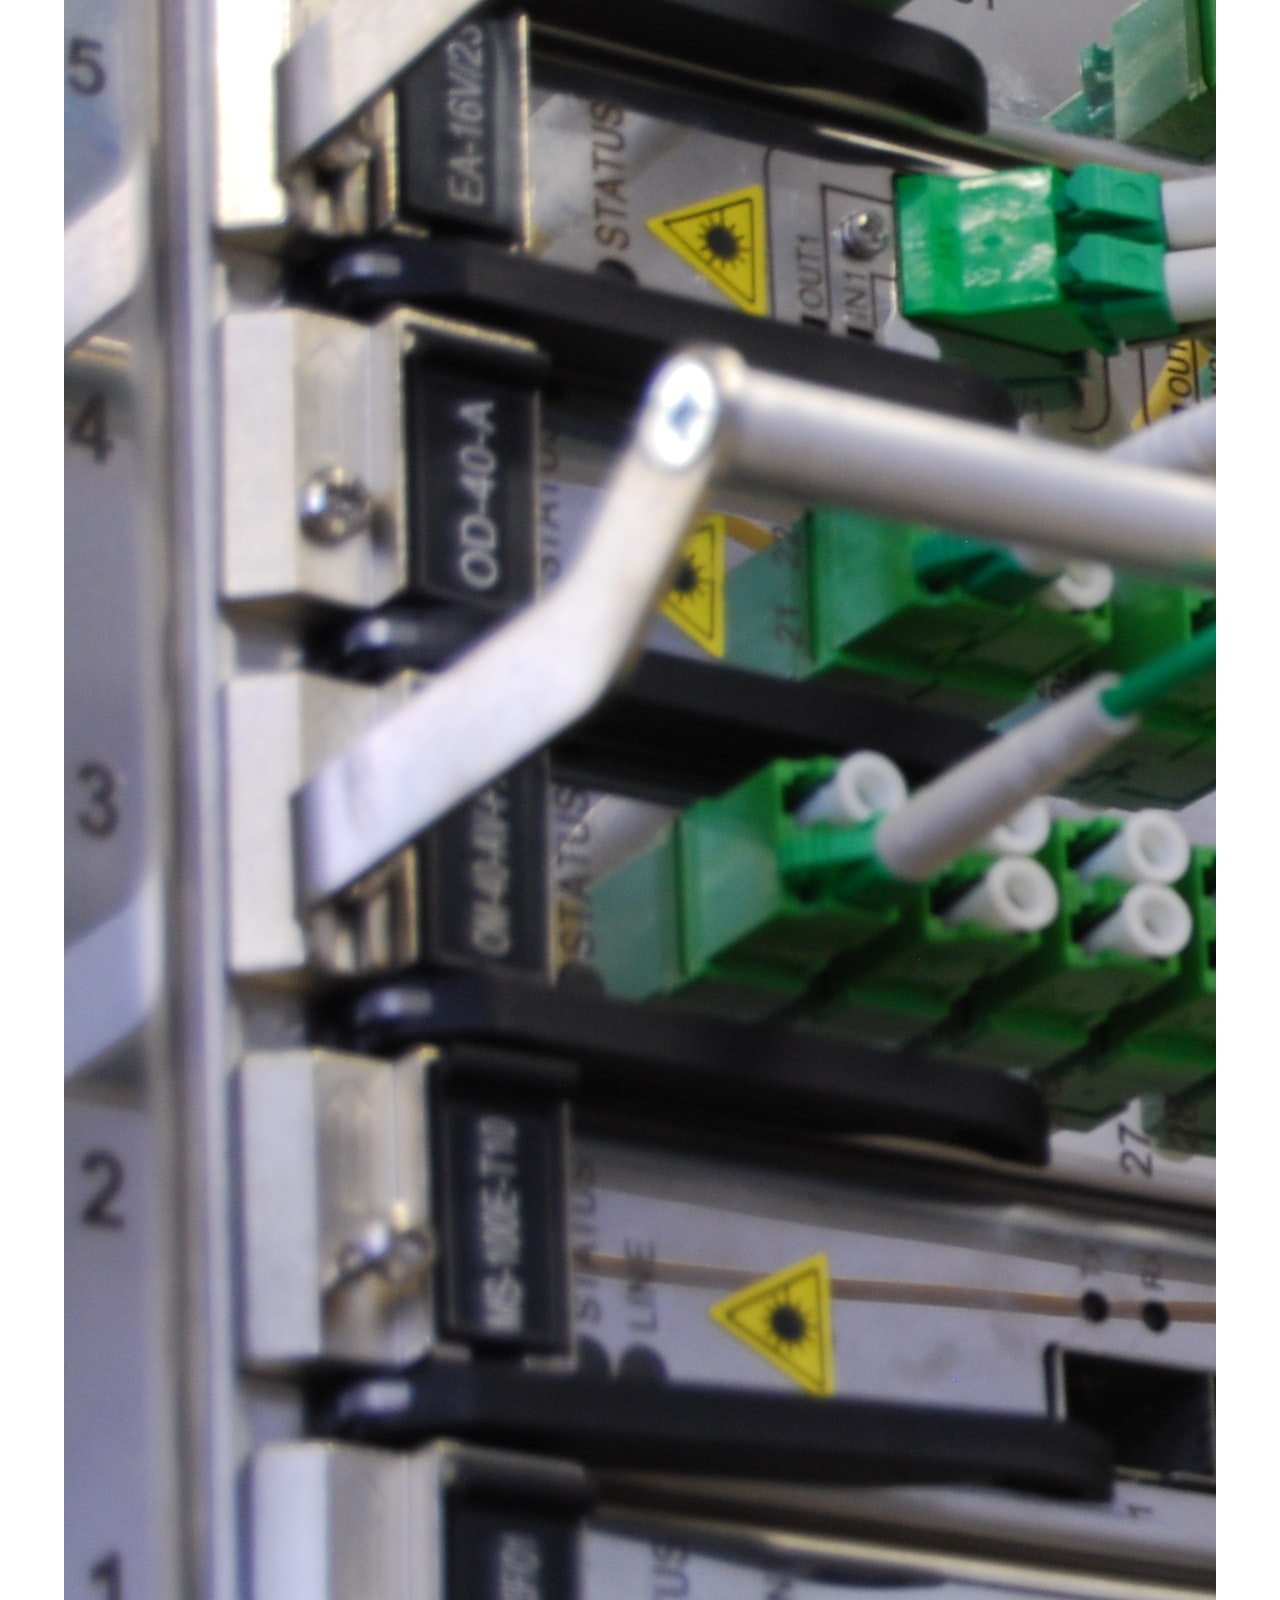
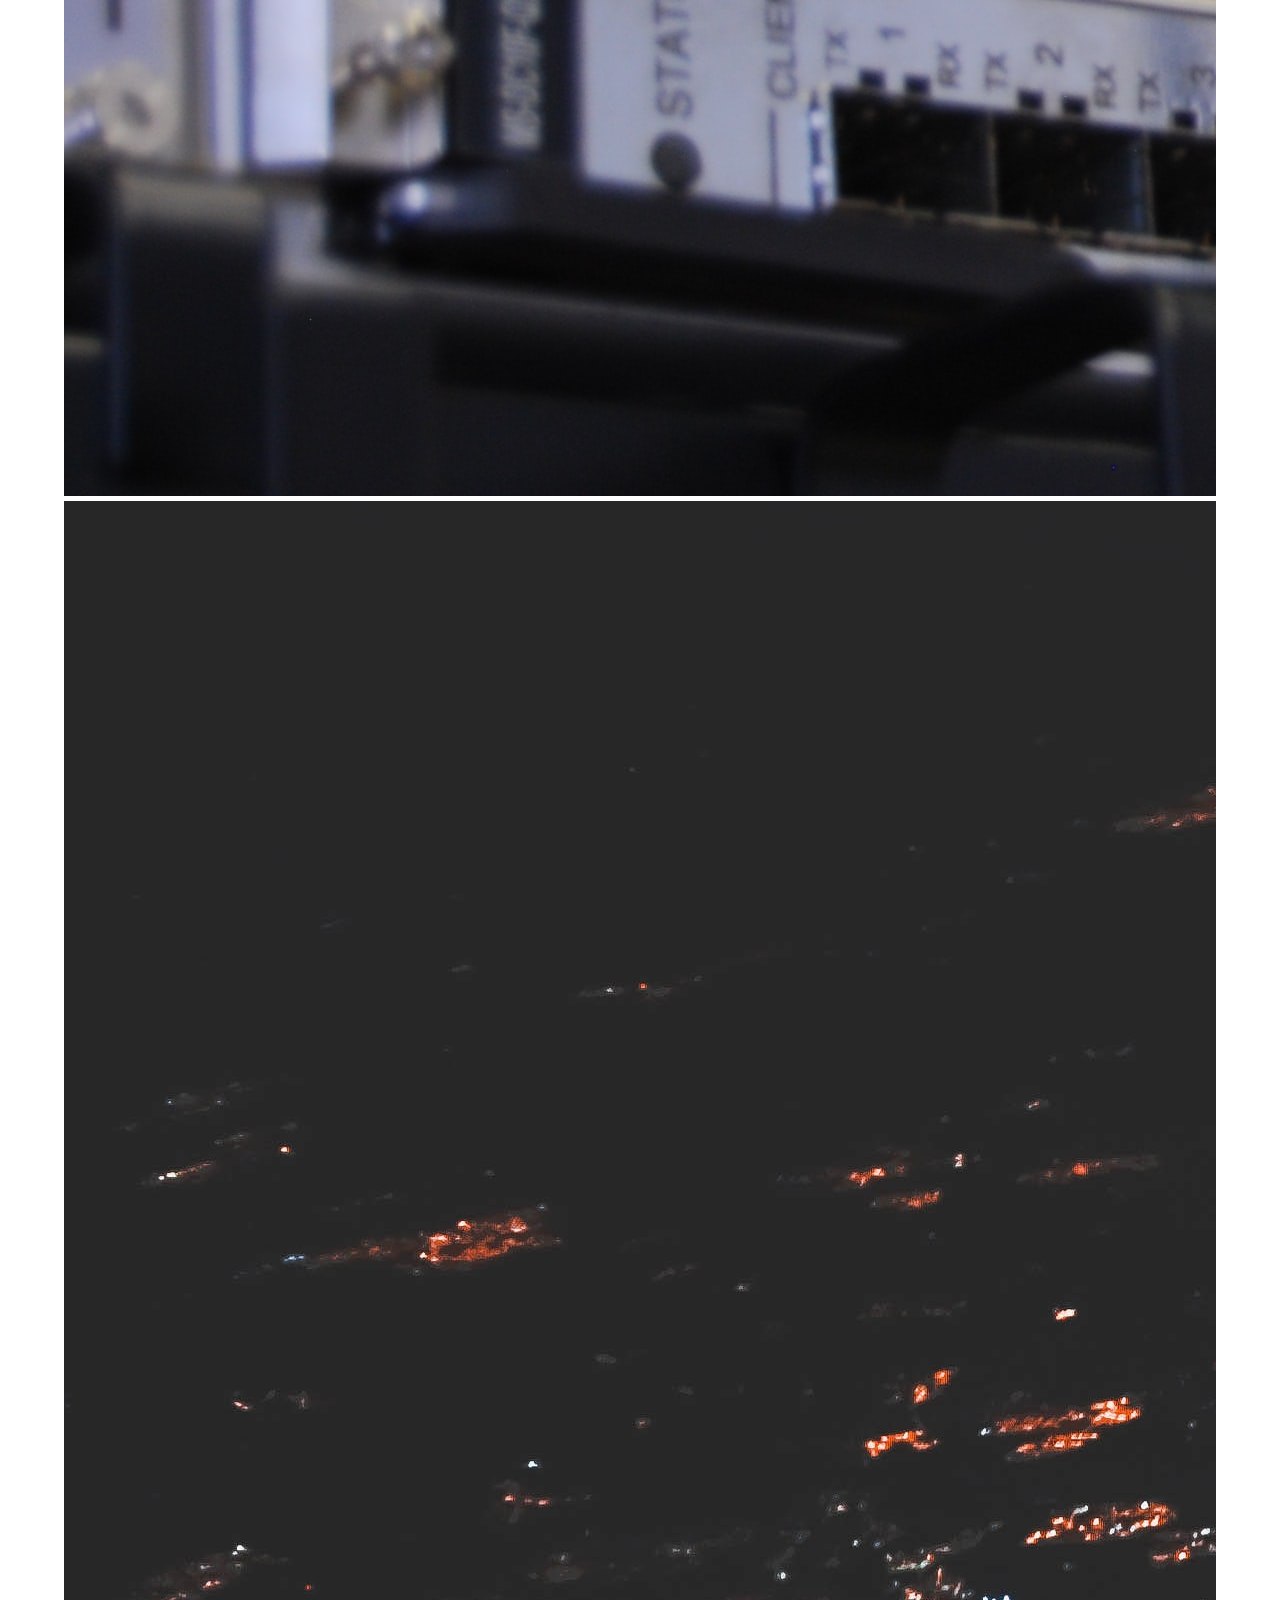
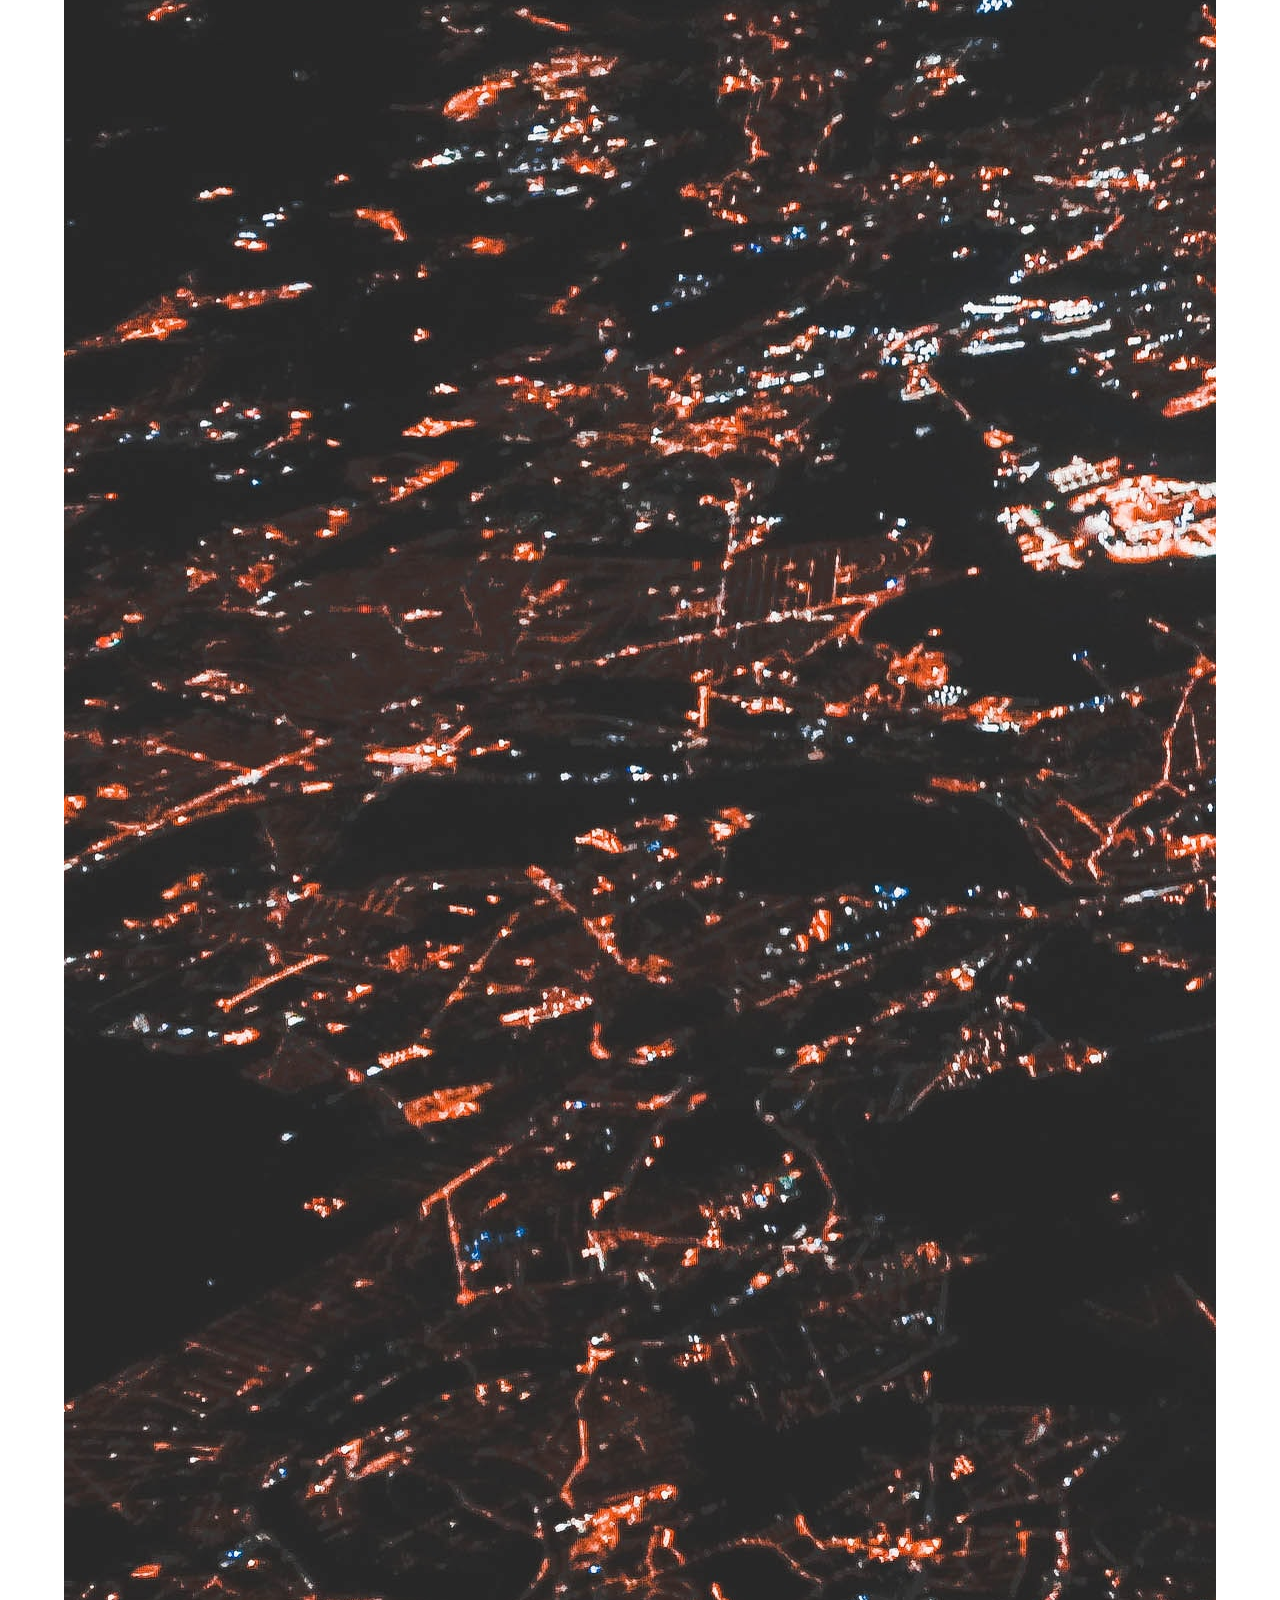
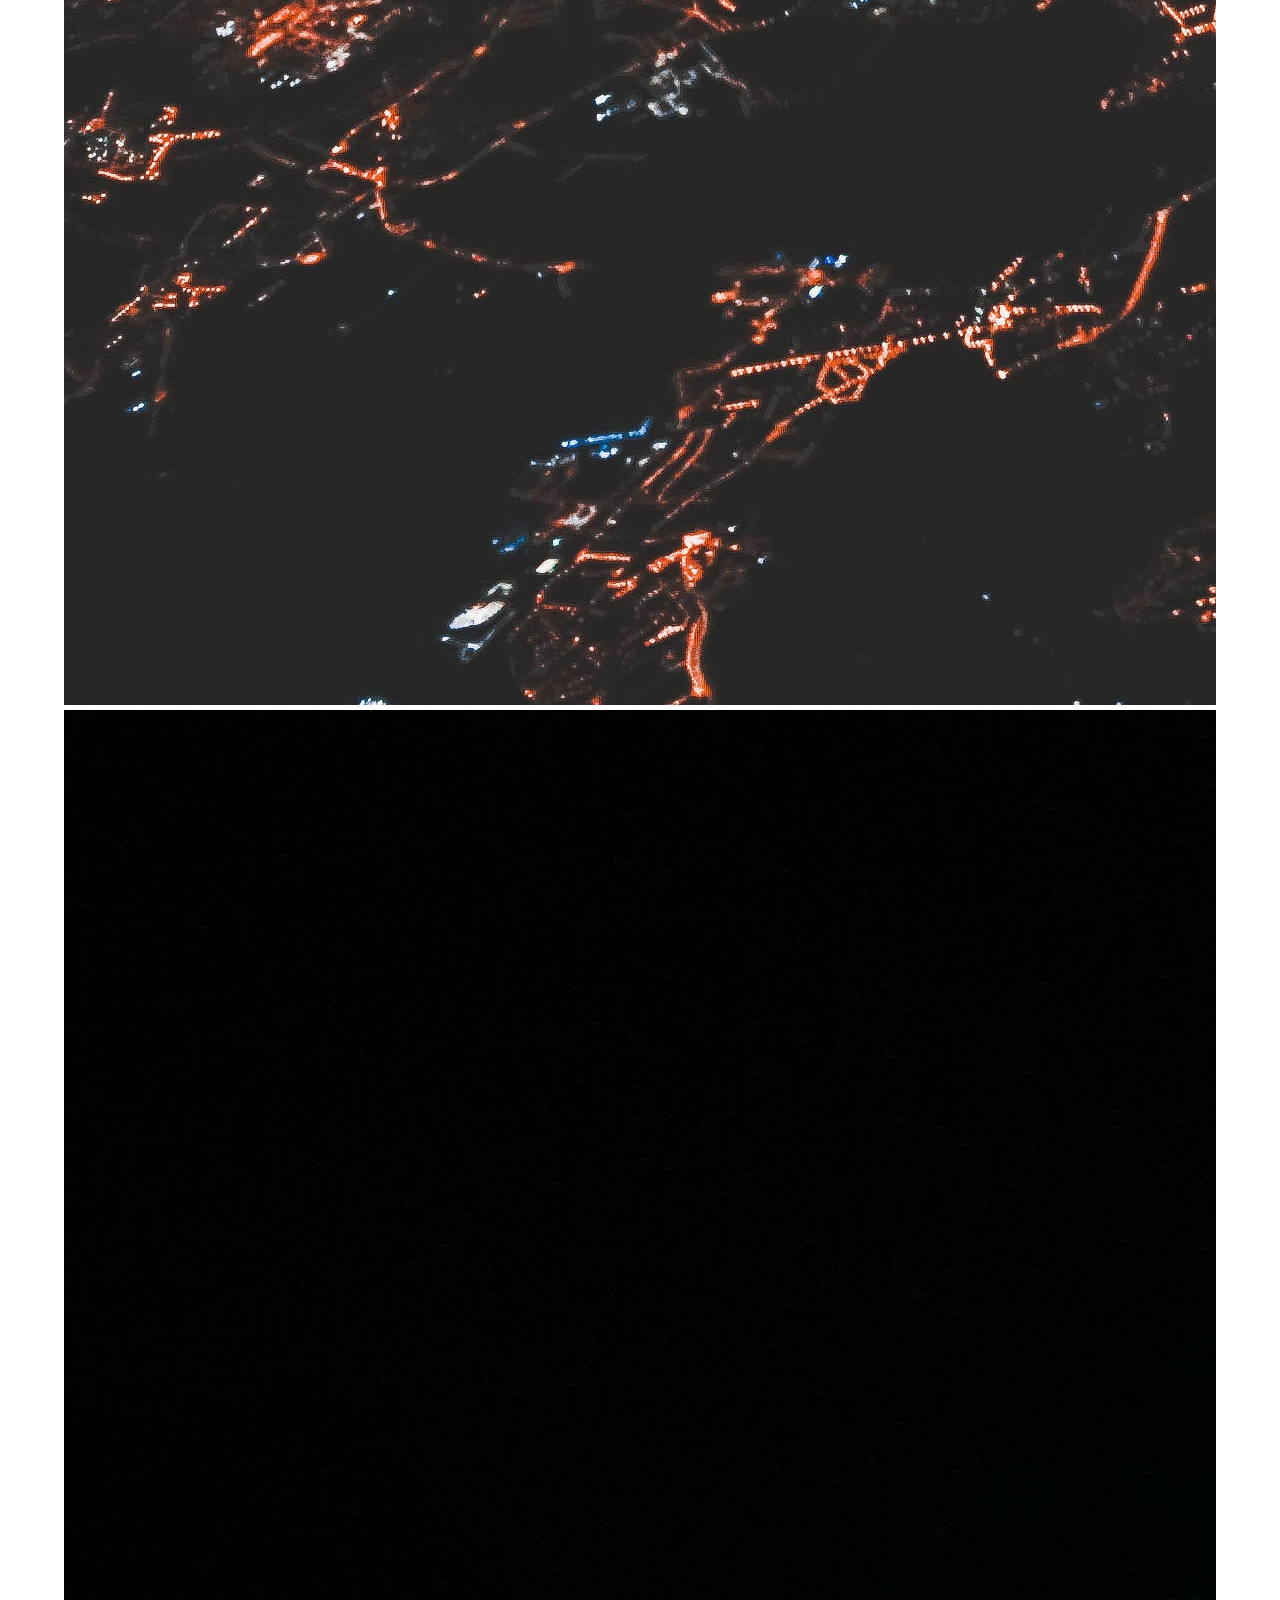
==== commit cf3de71d: "regresando a html" ====
--- a/index.html
+++ b/index.html
@@ -5,7 +5,7 @@
     <meta http-equiv="X-UA-Compatible" content="IE=edge">
     <meta name="viewport" content="width=device-width, initial-scale=1.0">
     <title>Interfaces</title>
-    <link rel="icon" href="/img/logo.png">
+    <link rel="icon" href="/img/149181.ico">
     <link rel="stylesheet" href="/css/style.css">
     <link href='https://unpkg.com/boxicons@2.1.2/css/boxicons.min.css' rel='stylesheet'>
     <link rel="preconnect" href="https://fonts.googleapis.com">
--- a/css/style.css
+++ b/css/style.css
@@ -114,3 +114,23 @@
     width: 45%;
 }
 
+.service{
+    margin-bottom: 20px;
+}
+
+.n-service{
+    margin-bottom: 20px;
+    color:rgb(136, 77, 128,1);
+}
+
+.number{
+    display: inline-block;
+    background-image: linear-gradient(-225deg, 
+    rgb(168, 191, 255) 0%, rgb(136, 77, 128) 100%);
+    width: 30px;
+    height: 30px;
+    color: white;
+    text-align: center;
+    border-radius: 50%;
+    line-height: 30px;
+}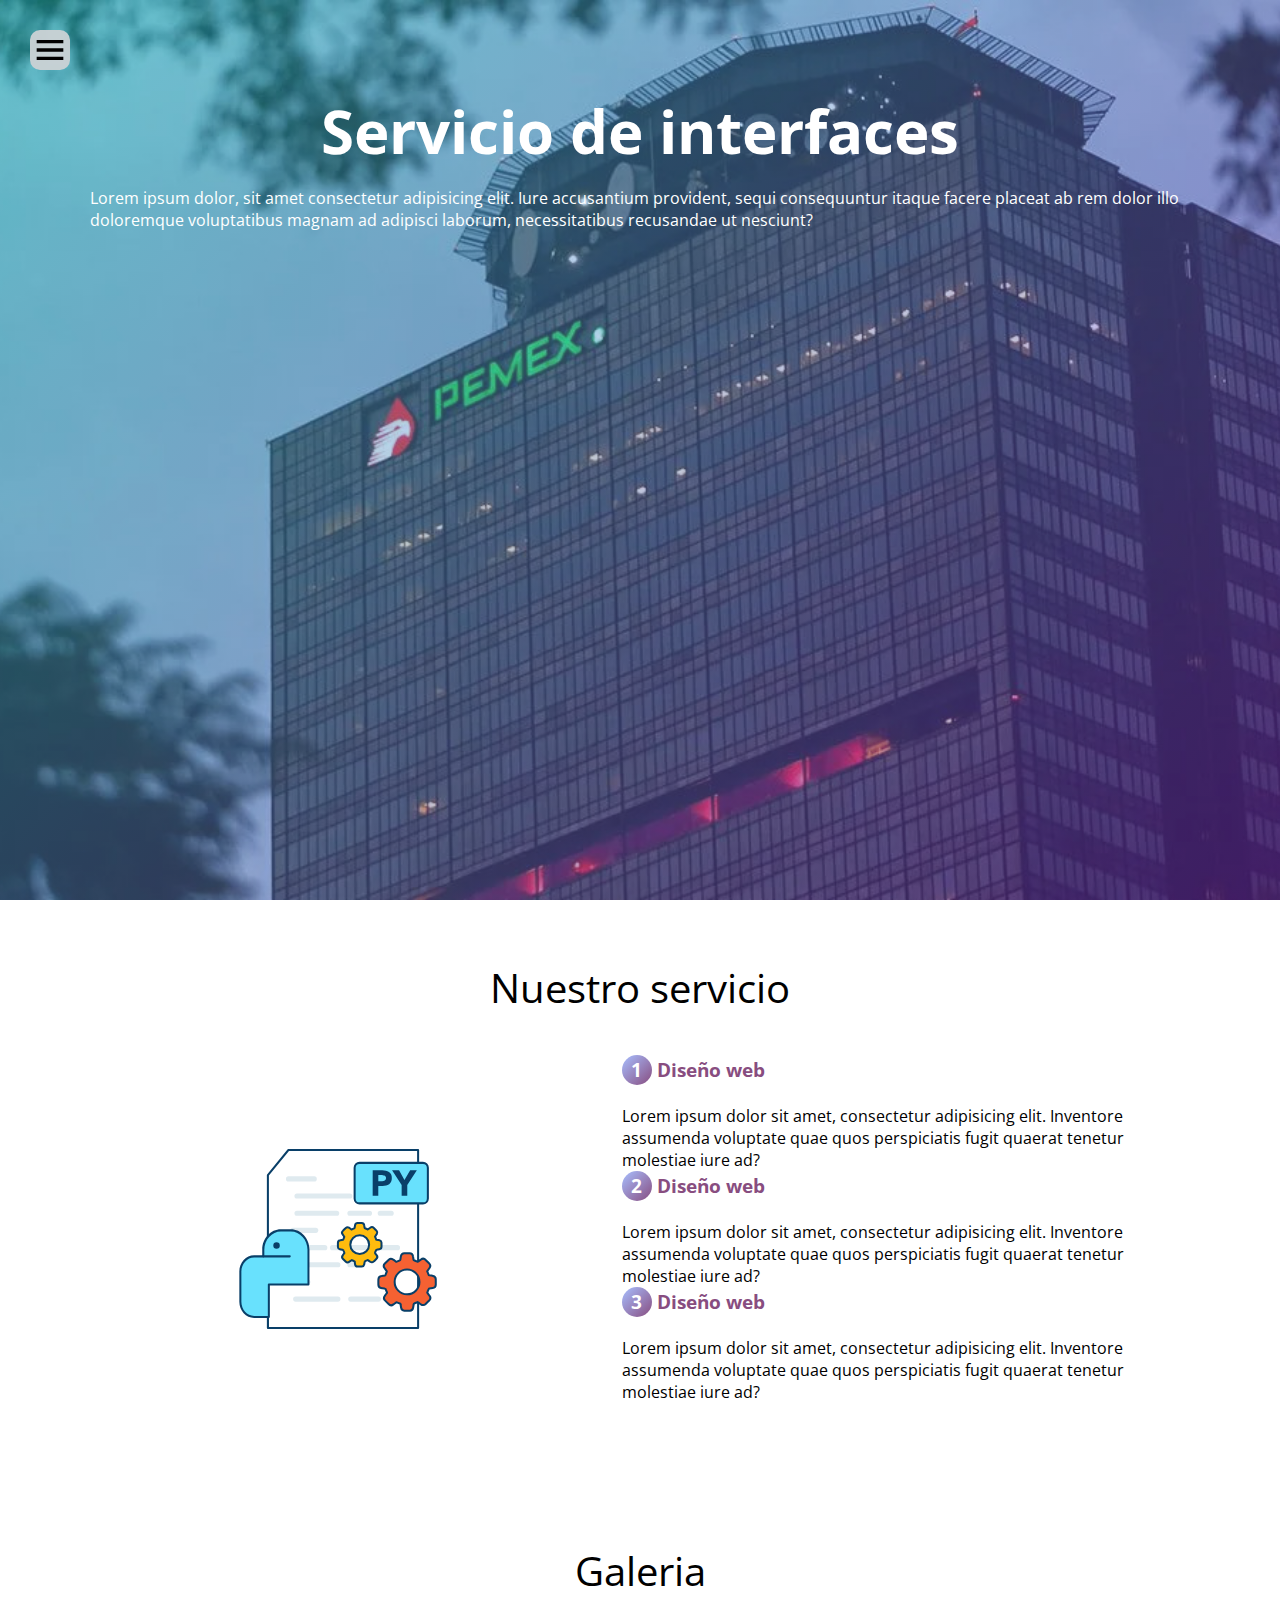
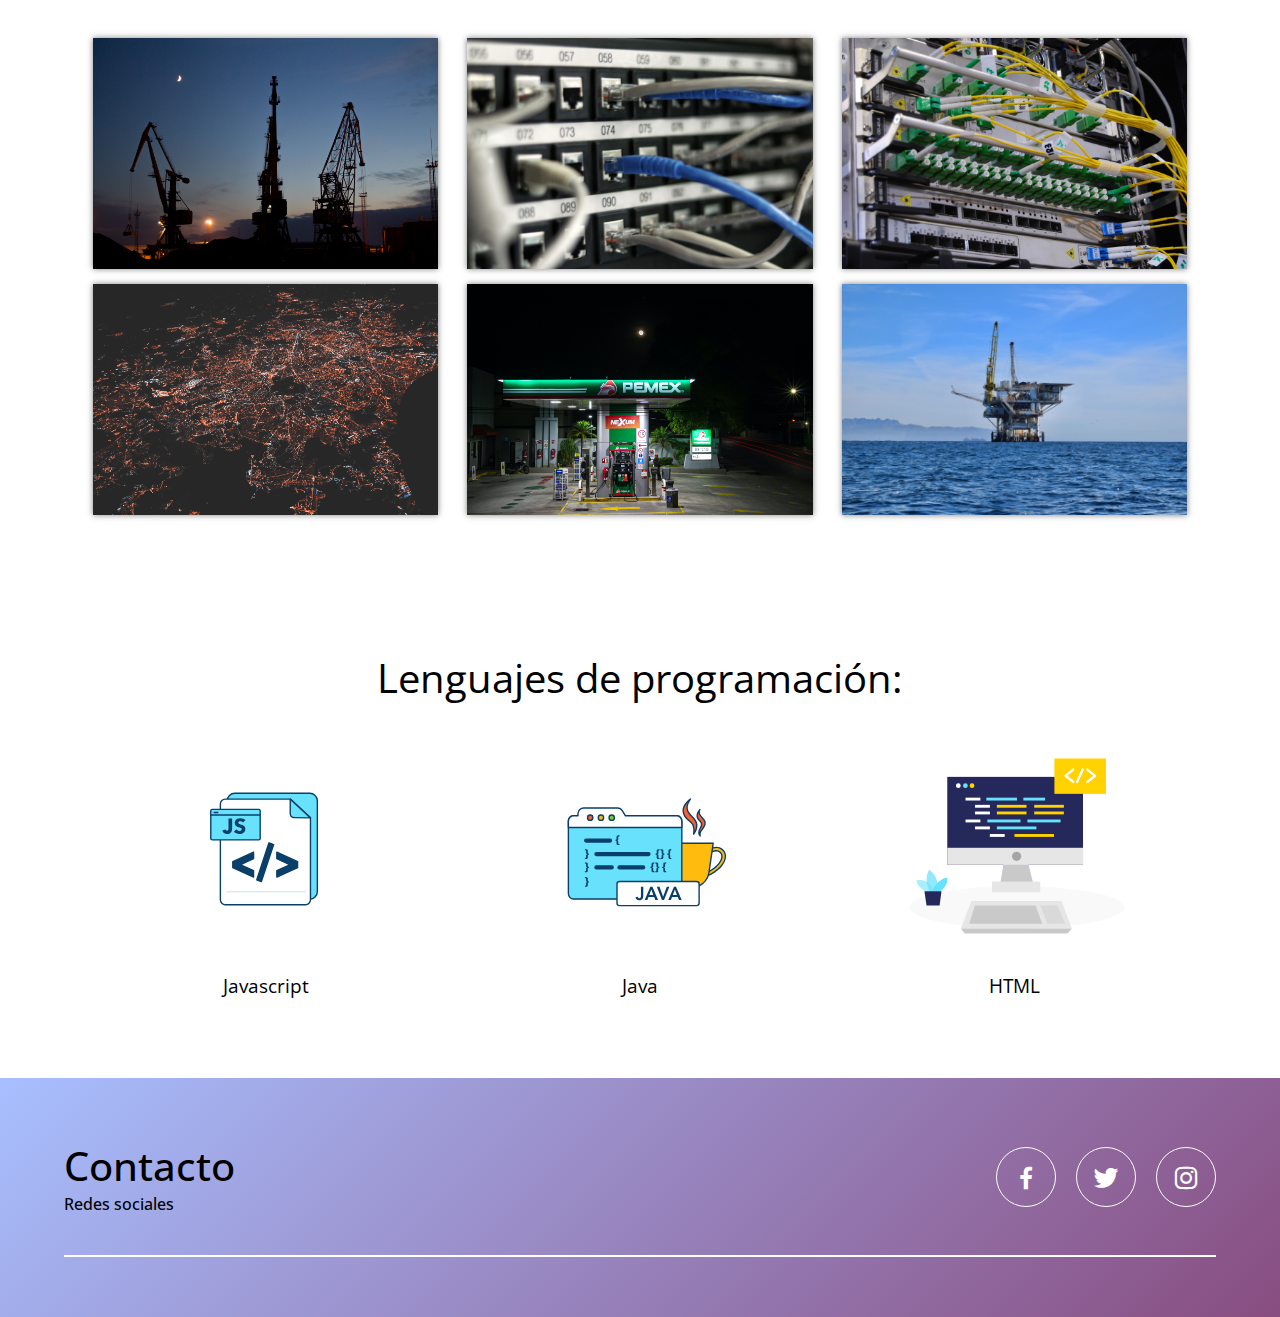
==== commit 77962672: "tercer sprint" ====
--- a/index.html
+++ b/index.html
@@ -73,14 +73,15 @@
             </div>
         </section>
         
-        <!--section class="imagen-light">
+        <section class="imagen-light">
             <img src="img/Close.svg" alt="" class="close">
-            <img src="" alt="" class="agregar imagen">
+            <img src="img/woman.jpg" alt="" class="agregar-imagen">
 
-        </section-->
+        </section>
 
-        <section class="contenedor" id="texto2">
-            <h2 class="subtitulo">Lenguajes de programación:</h2>
+    <section class="contenedor" id="texto1">
+        <h2 class="subtitulo">Lenguajes de programación:</h2>
+        <section class="texto1">
             <div class="cont-texto1">
                 <img src="img/Javascript_isom.svg" alt="">
                 <h3 class="n-expert">Javascript</h3>
@@ -91,9 +92,11 @@
             </div>
             <div class="cont-texto1">
                 <img src="img/HTML-isom.svg" alt="">
-                <h3 class="n-expert"></h3>
+                <h3 class="n-expert">HTML</h3>
             </div>
         </section>
+    </section>
+
     </main>
     <footer id="contacto">
         <div class="contenedor footer-content">
@@ -101,7 +104,6 @@
                 <h2 class="brand">Contacto</h2>
                 <p>Redes sociales</p>
             </div>
-
             <div class="redes-sociales">
                 <a href="./" class="redes-sociales-iconos">
                     <i class="bx bxl-facebook"></i>
@@ -113,10 +115,10 @@
                 
                 <a href="./" class="redes-sociales-iconos">
                     <i class="bx bxl-instagram"></i>
-                </a>
-                
+                </a>  
             </div>
         </div>
+        <div class="line"></div>
     </footer>
 
     <script src="js/menu.js"></script>
--- a/css/style.css
+++ b/css/style.css
@@ -133,4 +133,161 @@
     text-align: center;
     border-radius: 50%;
     line-height: 30px;
-}+    margin-right: 5px;
+}
+
+.gallery{
+    background: white;
+}
+
+.contenedor-galeria{
+    display:flex;
+    justify-content: space-evenly;
+    flex-wrap: wrap;
+}
+
+.img-galeria{
+    width: 30%;
+    display: block;
+    margin-bottom: 15px;
+    box-shadow: 0 0 6px rgba(0,0,0,0.5);
+    cursor: pointer;
+}
+
+.imagen-light{
+    position: fixed;
+    background: rgba(0,0,0,0.5);
+    width: 100%;
+    height: 100%;
+    top: 0;
+    left: 0;
+    display: flex;
+    justify-content: center;
+    align-items: center;
+    transform: translate(100%);
+    transition: transform .2s ease-in-out;
+}
+
+.agregar-imagen{
+    width: 60%;
+    border-radius: 10px;
+    transform: scale(0);
+    transition: transform .3s .2s;
+}
+
+.showImage{
+    transform: scale(1);
+}
+
+.close{
+    position: absolute;
+    top: 15px;
+    right: 15px;
+    width: 40px;
+    cursor: pointer;
+}
+
+.texto1{
+    display: flex;
+    justify-content: space-evenly;
+    align-items: center;
+    flex-wrap: wrap;
+}
+
+.cont-texto1{
+    width: 30%;
+    text-align: center;
+    margin-bottom: 20px;
+}
+
+.cont-texto1 img{
+    width: 80%;
+    display: block;
+    margin: 0 auto;   
+}
+
+.n-expert{
+    display: inline-block;
+    margin-top: 20px;
+    width: 100%;
+    font-weight: 400;
+}
+
+/* Footer */
+
+footer{
+    background: linear-gradient(-225deg, 
+    rgb(168, 191, 255) 0%, rgb(136, 77, 128) 100%);
+    padding-bottom: 0.1px;
+}
+
+.footer-content{
+    display: flex;
+    justify-content: space-between;
+    align-items: center;
+    flex-wrap: wrap;
+    padding-top: 60px;
+    padding-bottom: 40px;
+}
+
+.contact-us{
+    width: 40%;
+    color: white;
+}
+
+.brand{
+    font-weight: 500;
+    font-size: 40px;
+}
+
+.brand+p{
+    font-weight: 500;
+    
+}
+
+.contact-us{
+    width: 40%;
+    color: white;
+}
+
+.brand{
+    font-weight: 500;
+    font-size: 40px;
+}
+
+.redes-sociales{
+    width: 50%;
+    display: flex;
+    justify-content: flex-end;
+}
+
+.redes-sociales-iconos{
+    display: inline-block;
+    margin-left: 20px;
+    width: 60px;
+    height: 60px;
+    border: 1px solid white;
+    border-radius: 50%;
+    text-align: center;
+    color: white;
+}
+
+.redes-sociales-iconos:hover{
+    background: white;
+    color: #764ba2;
+}
+
+.redes-sociales-iconos i{
+    font-size: 30px;
+    line-height: 60px;
+}
+
+.line{
+    width: 90%;
+    max-width: 1200px;
+    margin: 0 auto;
+    height: 2px;
+    background: white;
+    margin-bottom: 60px;
+}
+
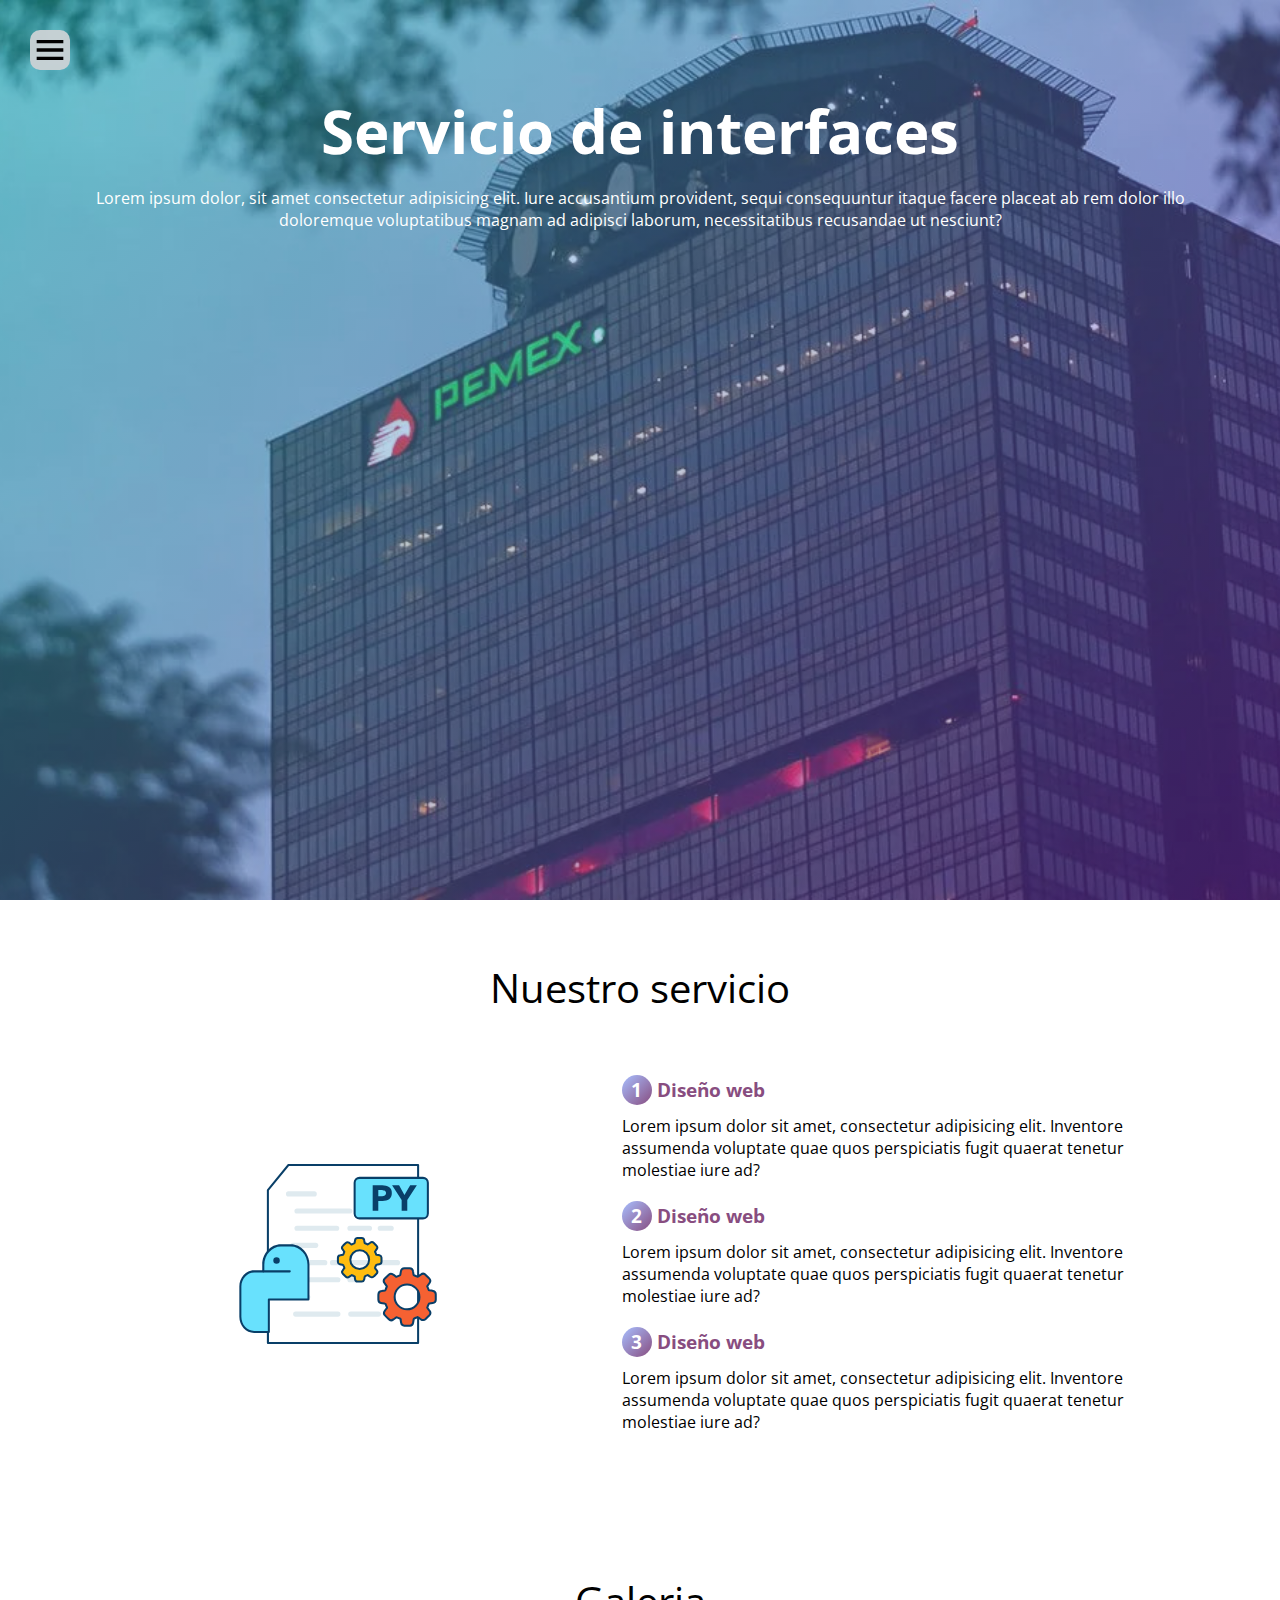
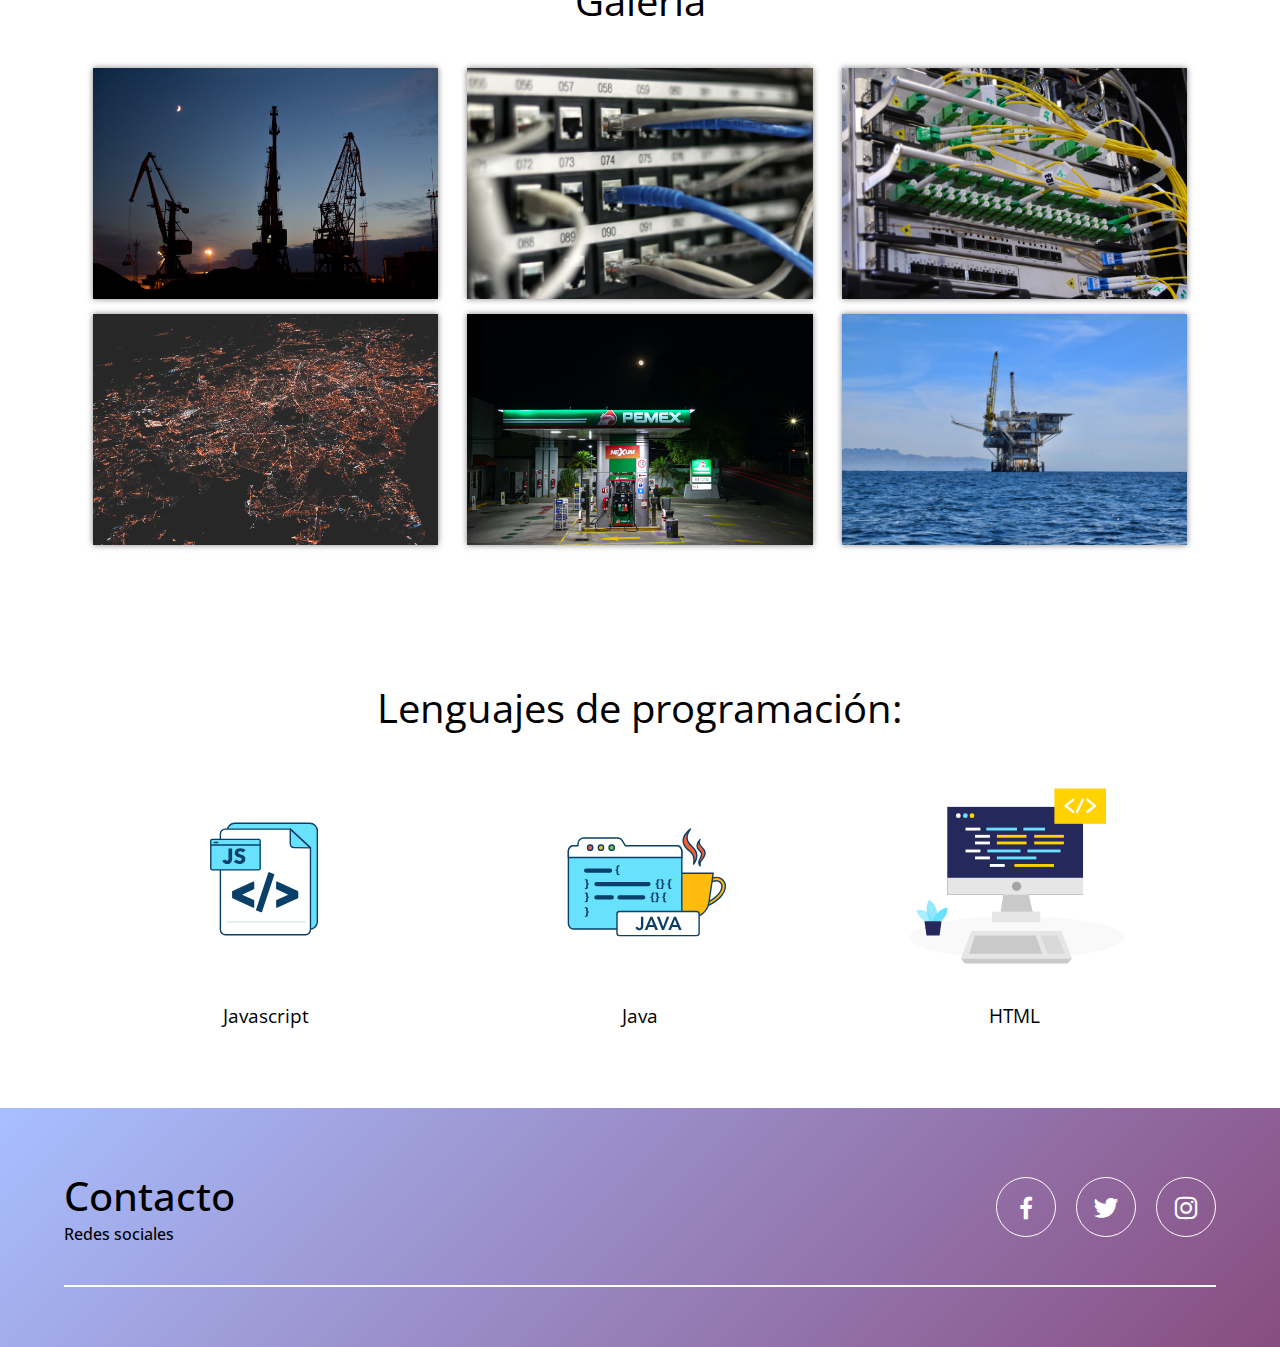
==== commit 75524507: "Cuarto sprint" ====
--- a/index.html
+++ b/index.html
@@ -13,8 +13,9 @@
     <link href="https://fonts.googleapis.com/css2?family=Open+Sans:wght@300;400;700&display=swap" rel="stylesheet">
 </head>
 <body>
+    
     <header class="header" id="inicio">
-        <img src="img/menu.svg" alt="" class="menu">
+        <img class="menu" src="img/menu.svg" alt="">
         <nav class="menu-navegacion">
             <a href="#inicio">Inicio</a>
             <a href="#servicio">Servicios</a>
--- a/css/style.css
+++ b/css/style.css
@@ -32,6 +32,7 @@
 }
 
 .contenedor-head{
+    text-align: center;
     padding: 90px;
     height: 100%;
     display: flex;
@@ -119,7 +120,8 @@
 }
 
 .n-service{
-    margin-bottom: 20px;
+    margin-top: 20px;
+    margin-bottom: 10px;
     color:rgb(136, 77, 128,1);
 }
 
@@ -147,6 +149,7 @@
 }
 
 .img-galeria{
+    object-fit: cover;
     width: 30%;
     display: block;
     margin-bottom: 15px;
@@ -169,6 +172,7 @@
 }
 
 .agregar-imagen{
+    object-fit: cover;
     width: 60%;
     border-radius: 10px;
     transform: scale(0);
@@ -291,3 +295,97 @@
     margin-bottom: 60px;
 }
 
+@media screen and (max-width:800px){
+    .menu-navegacion{
+        width: 50vw;
+    }
+
+    .titulo{
+        font-size: 40px;
+    }
+
+    .contenedor-servicio img{
+        width: 80%;
+        margin-bottom: 40px;
+    }
+
+    .checklist-servicio{
+        width: 80%;
+    }
+
+    .service{
+        margin-bottom: 30px;
+    }
+    
+    .agregar-imagen{
+        width: 80%;
+    }
+
+    .img-galeria{
+        width: 45%;
+    }
+
+    .cont-texto1{
+        width: 80%;
+    }
+
+    .footer-content{
+        justify-content: center;
+        
+    }
+
+    .redes-sociales{
+        width: 80%;
+        justify-content: space-evenly;
+        margin-top: 30px;
+    }
+
+    .redes-sociales-icon{
+        margin-left: 0;
+    }
+
+    .redes-sociales i{
+        margin-left: 0;
+    }
+
+    .contact-us{
+        text-align: center;
+        width: 80%;
+        margin-bottom: 10px;
+    }
+}
+
+@media screen and (max-width:500px){
+    .menu-navegacion{
+        width: 100vw;
+    }
+
+    .menu{
+        top: 20px;
+        right: 20px;
+    }
+
+    .titulo{
+        font-size: 30px;
+    }
+
+    .subtitulo{
+        font-size: 30px;
+    }
+
+    .agregar-imagen{
+        width: 95%;
+    }
+
+    .img-galeria{
+        width: 95%;
+    }
+
+    .redes-sociales{
+        width: 100%;
+    }
+
+    .contact-us{
+        width: 90%;
+    }
+}